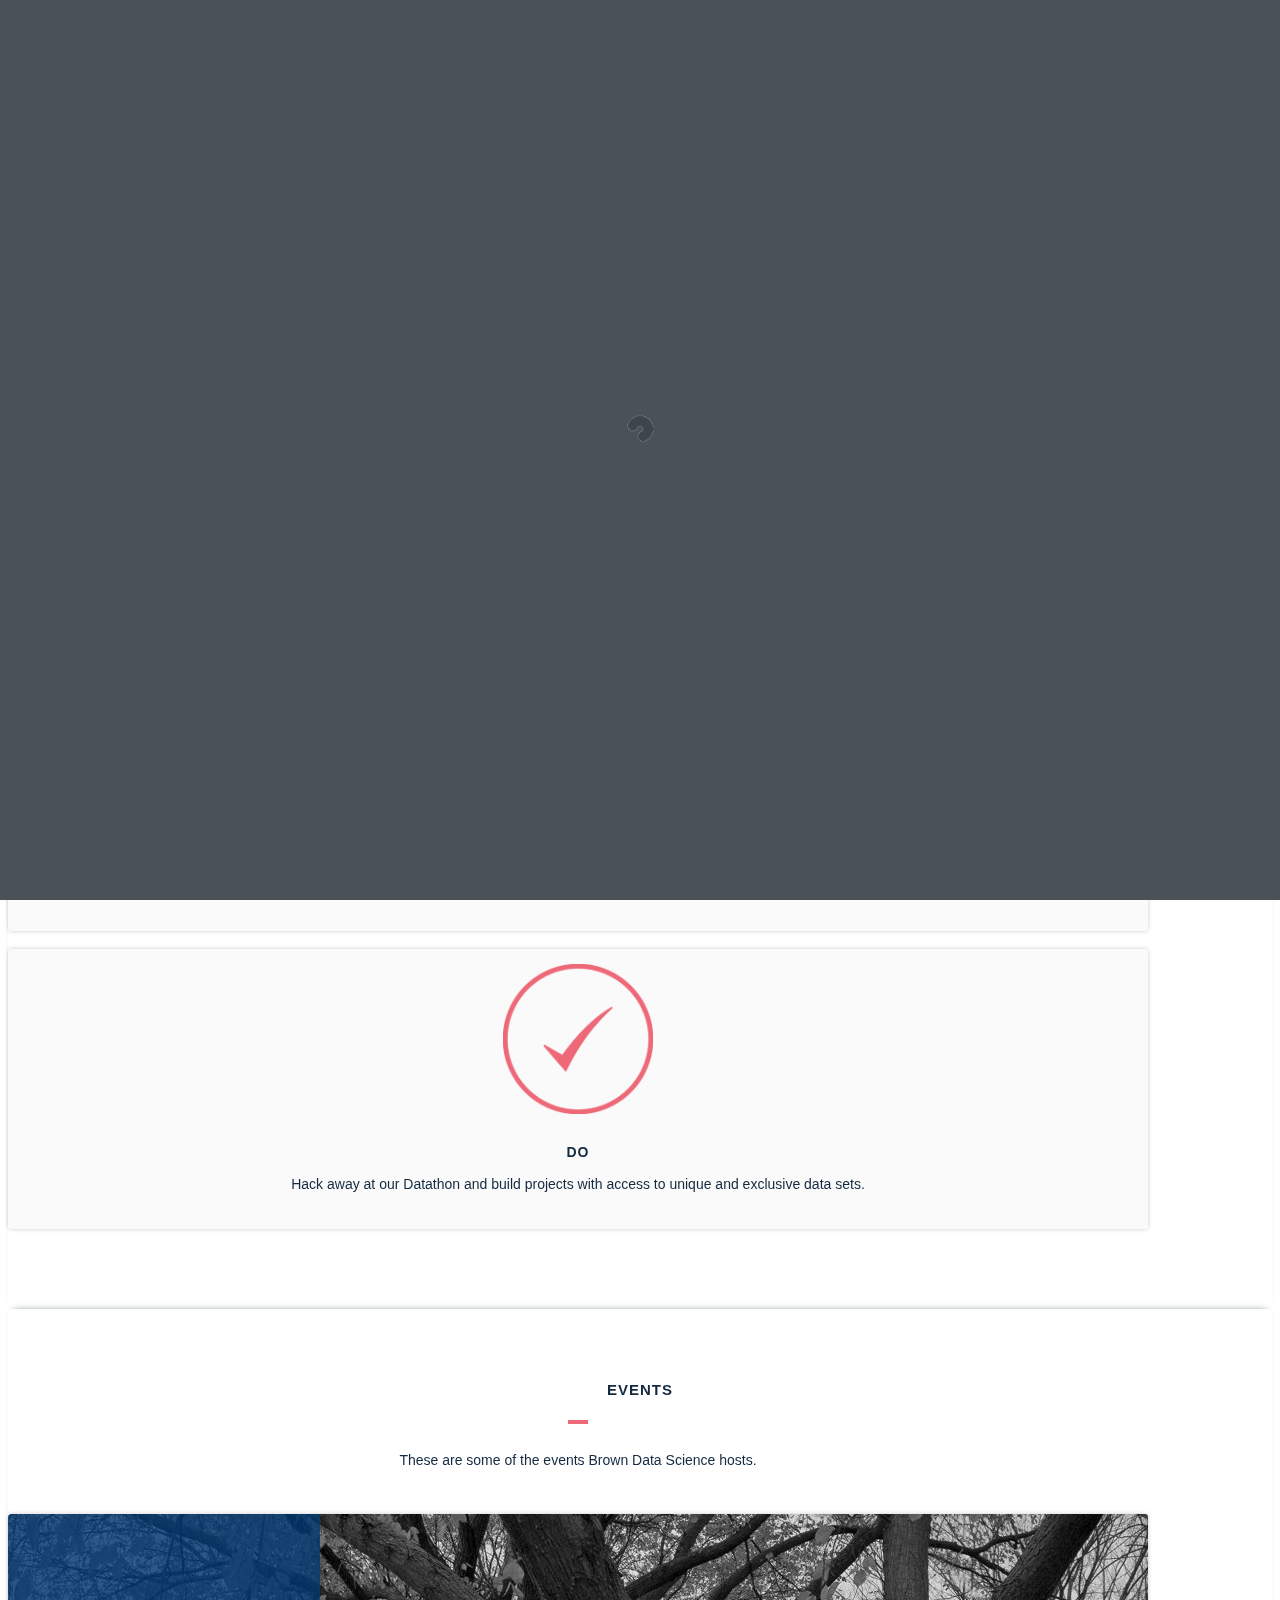
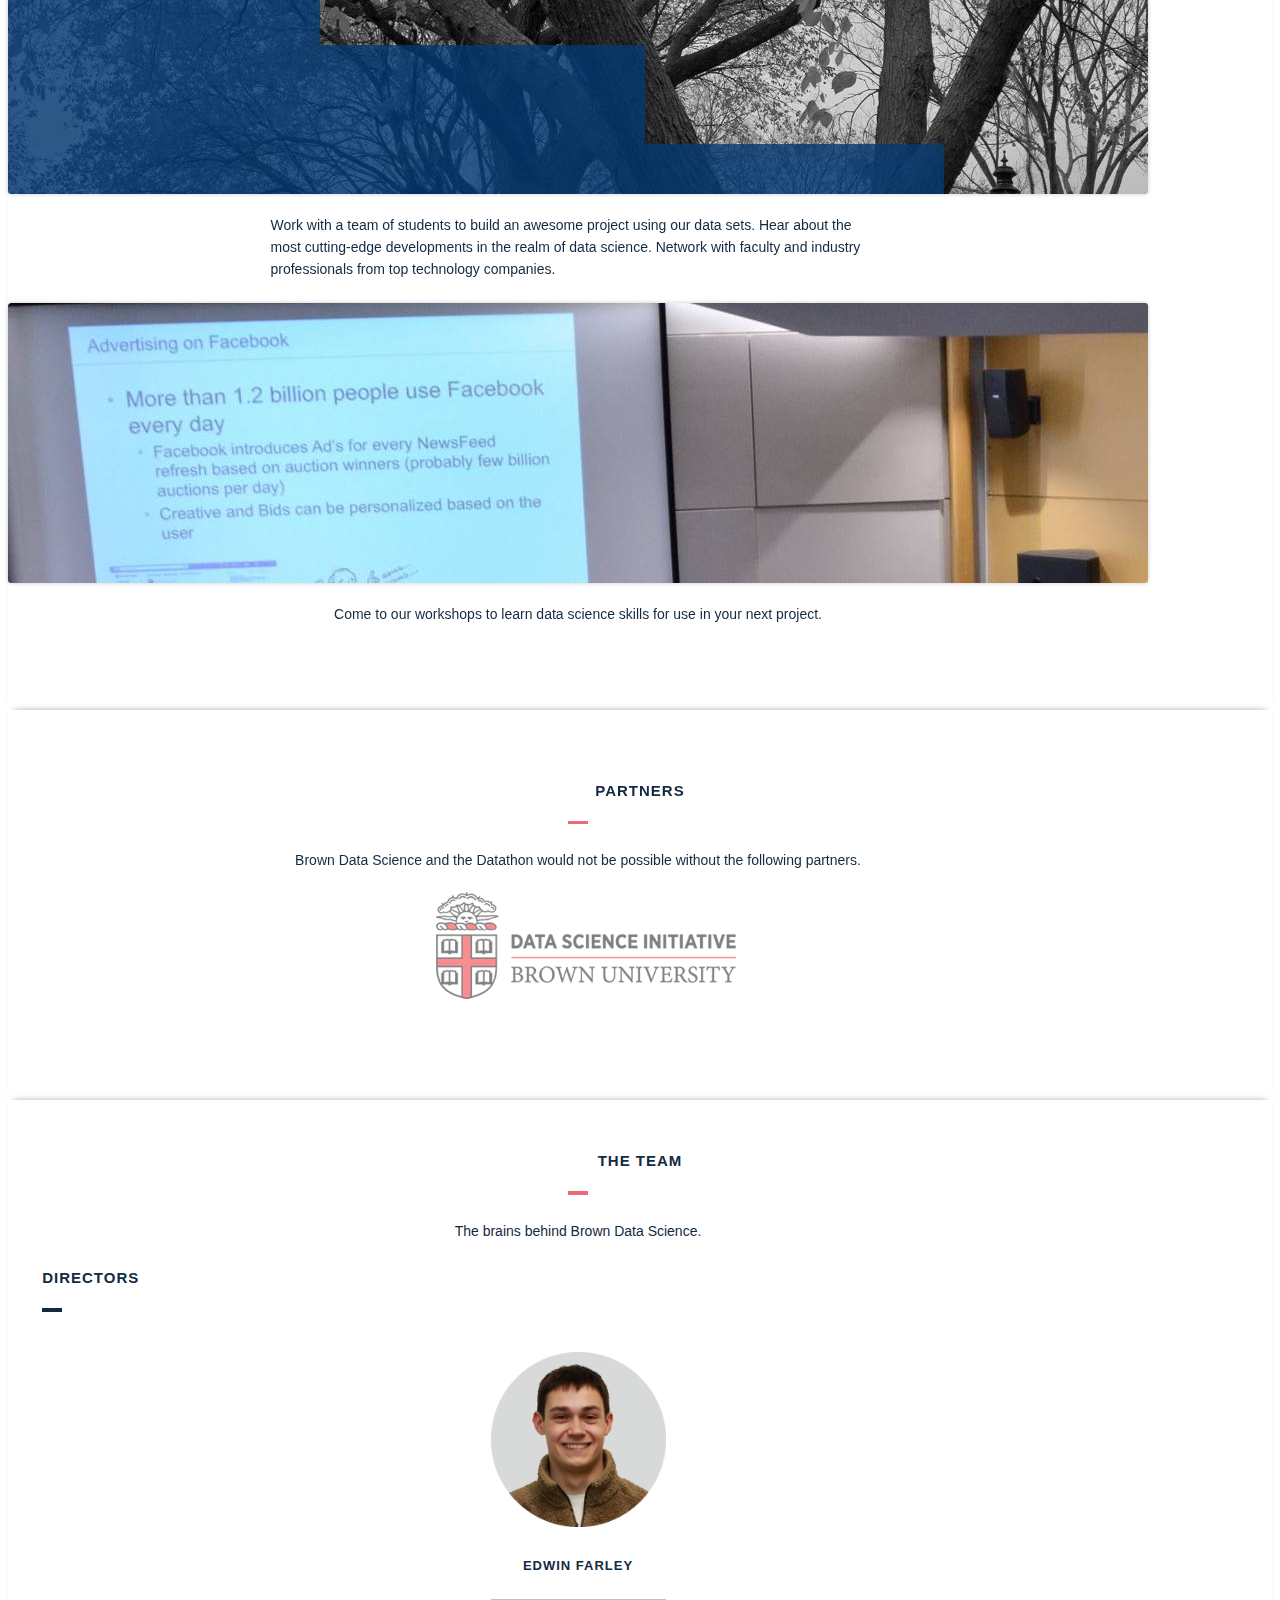
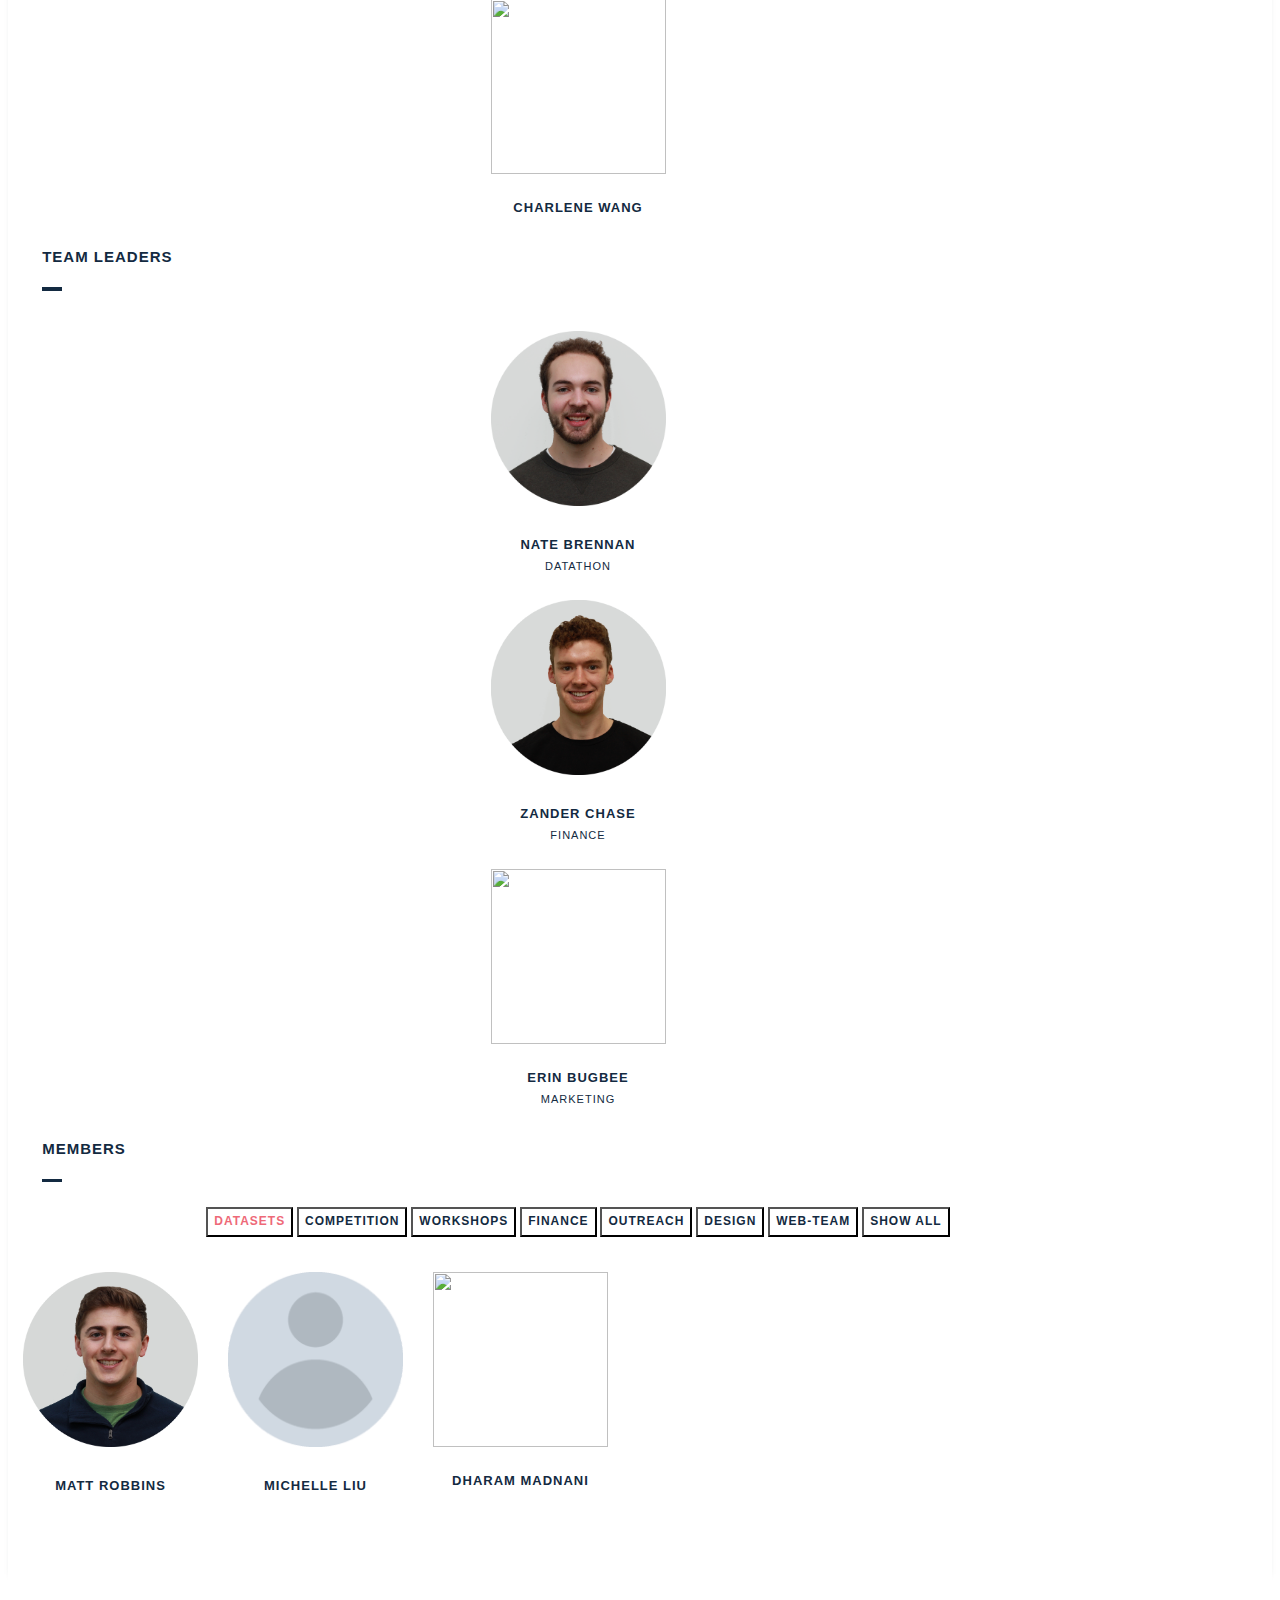
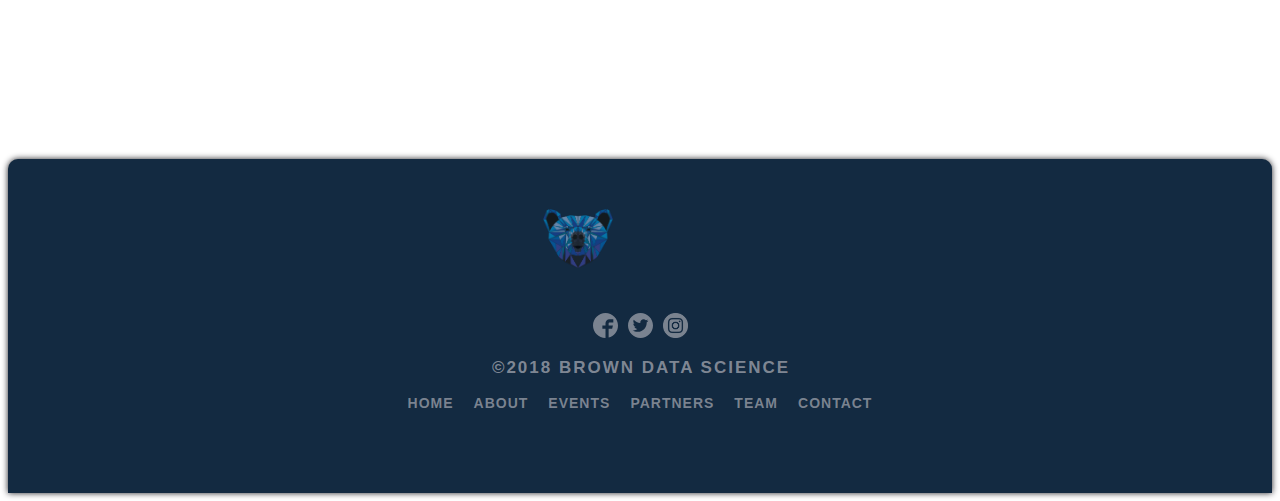
==== bds_site/index.html @ 12d62011 "Reorg pictures for first deployment" ====
<!DOCTYPE html>
<!--  This site was created in Webflow. http://www.webflow.com  -->
<!--  Last Published: Sun Jul 22 2018 03:53:26 GMT+0000 (UTC)  -->
<html data-wf-page="5b53fe6c9b226830692bf8e8" data-wf-site="5b53fe6c9b22685f832bf8e5">
<head>
  <meta charset="utf-8">
  <title>Brown Data Science</title>
  <meta content="width=device-width, initial-scale=1" name="viewport">
  <meta content="Webflow" name="generator">
  <link href="css/normalize.css" rel="stylesheet" type="text/css">
  <link href="css/webflow.css" rel="stylesheet" type="text/css">
  <link href="css/bds.webflow.css" rel="stylesheet" type="text/css">
  <link href="css/main.css" rel="stylesheet" type="text/css">
  <script src="https://ajax.googleapis.com/ajax/libs/webfont/1.4.7/webfont.js" type="text/javascript"></script>
  <script type="text/javascript">WebFont.load({  google: {    families: ["Open Sans:300,300italic,400,400italic,600,600italic,700,700italic,800,800italic","Lato:100,100italic,300,300italic,400,400italic,700,700italic,900,900italic","Indie Flower:regular","Gloria Hallelujah:regular","Satisfy:regular"]  }});</script>
  <!-- [if lt IE 9]><script src="https://cdnjs.cloudflare.com/ajax/libs/html5shiv/3.7.3/html5shiv.min.js" type="text/javascript"></script><![endif] -->
  <script type="text/javascript">!function(o,c){var n=c.documentElement,t=" w-mod-";n.className+=t+"js",("ontouchstart"in o||o.DocumentTouch&&c instanceof DocumentTouch)&&(n.className+=t+"touch")}(window,document);</script>

  <link rel="icon" 
  type="image/png" 
  href="favicon.ico">
    <link href="https://daks2k3a4ib2z.cloudfront.net/img/webclip.png" rel="apple-touch-icon">
</head>
<body>
  <section data-ix="page-loader" class="loading-section">
    <div class="loader-holder"><img src="images/main/bold-gif-preloader.gif" width="160" class="loading-image"></div>
  </section>
  <header class="fixed-header">
    <div data-collapse="medium" data-animation="default" data-duration="400" data-ix="hero-section-slide-up" class="navbar w-nav">
      <div class="wide-container nav-container w-container">
      <!--<a href="index.html" class="brand w-nav-brand"><img src="images/main/logos/logosmall.png"></a>-->
        <div class="menu-button w-nav-button">
          <div class="w-icon-nav-menu"></div>
        </div>
        <nav role="navigation" class="nav-menu w-nav-menu"><a href="#About" class="nav-link w-nav-link">About</a><a href="#Events" class="nav-link w-nav-link">Events</a><a href="#Partners" class="nav-link w-nav-link">Partners</a><a href="#Team" class="nav-link w-nav-link">Team</a><a href="http://bds.cs.brown.edu/datathon/" class="nav-link button-link fixed-button-link w-nav-link">Datathon</a></nav>
      </div>
    </div>
  </header>
  <section id="Home" data-ix="hero-section-slide-up" class="section hero-section">
  	 <div id="particles-js">
         <h1 class="hero-h1"><img class="logo-main" src="images/main/logos/bds-logo.png"></h1>
      </div>

  </section>
  <section id="About" class="section work-section">
      <br> 

        <div class="w-row">
            <h2 class="section-heading center">About</h2>
            <div class="wide-container w-container">
                <div class="center-container">
                    <img class="divider-small" src="images/main/divider-small.png">
                    <br/>
                    <p class="navy-text left"> At Brown Data Science, we aim to connect students, faculty, and industries to create a hub for opportunities related to Data Science and Machine Learning in Brown’s undergraduate community and beyond.</p>
                    <br/>
                </div>
                <br/>
                <h2 class="section-heading sub-heading-navy">Our Goals</h2>
                <br/>
                <h2 class="sub-heading-navy">Create Opportunities.</h3>
                <div class="w-row">
                    <div class="wide-container work-container w-container">
                        <div class="w-col w-col-4">
                            <div class="work-item short right service-item">
                                <div class="center-container">
                                    <img class="card-outline" src="images/main/pencil.png">
                                    <div class="section-heading featured"><span class='select-underline'>Learn</span></div>
                                    <p class="navy-text card"> Come to our workshops and data talks, regardless of experience or background. </p>
                                </div>
                            </div>
                        </div>
                        <div class="w-col w-col-4">
                            <div class="work-item short right service-item">
                                <div class="center-container">
                                    <img class="card-outline" src="images/main/connect.png">
                                    <div class="section-heading featured"><span class='select-underline'>Connect</span></div>
                                    <p class="navy-text card"> Chat with leading industry experts, faculty members, and other passionate students. </p>
                                </div>
                            </div>
                        </div>
                        <div class="w-col w-col-4">
                            <div class="work-item short right service-item">
                                <div class="center-container">
                                    <img class="card-outline" src="images/main/check.png">
                                    <div class="section-heading featured"><span class='select-underline'>Do</span></div>
                                    <p class="navy-text card"> Hack away at our Datathon and build projects with access to unique and exclusive data sets. </p>
                                </div>
                            </div>
                        </div>

                    </div>
                </div>
            </div>
        </div>
    </section>

    <section id="Events" class="section work-section">
        <br>
        <div class="w-row">
            <h2 class="section-heading center">Events</h2>
            <div class="wide-container w-container">
                <div class="center-container">
                    <img class="divider-small" src="images/main/divider-small.png">
                    <br/>
                    <p class="navy-text left"> These are some of the events Brown Data Science hosts.</p>
                    <br/>
                </div>
                <br/>
                <div class="w-row">
                    <div class="wide-container work-container w-container">
                        <div class="w-col w-col-6">
                            <div data-ix="show-work-link-on-hover" class="work-item short right short-right-image-1">
                                <a href="http://bds.cs.brown.edu/datathon/" data-ix="opacity-0-on-load" class="work-link w-inline-block">
                                <div class="plus-box">Datathon</div>
                                </a>
                                <img src="images/main/datathon.jpg" sizes="(max-width: 479px) 90vw, (max-width: 767px) 93vw, (max-width: 991px) 94vw, 96vw" class="featured-image">
                            </div>
                        <br/>
                        <div class="center-container">
                            <p class="navy-text left"> Work with a team of students to build an awesome project using our data sets. Hear about the most cutting-edge developments in the realm of data science. Network with faculty and industry professionals from top technology companies. </p>
                        </div>                            

                        </div>
                        <div class="w-col w-col-6">
                            <div data-ix="show-work-link-on-hover" class="work-item short right short-right-image-1">
                                <a data-ix="opacity-0-on-load" class="work-link w-inline-block">
                                <div class="plus-box">Workshops</div>
                                </a>
                                <img src="images/main/workshops.jpg" sizes="(max-width: 479px) 90vw, (max-width: 767px) 93vw, (max-width: 991px) 94vw, 96vw" class="featured-image">
                            </div>
                        <br/>
                        <div class="center-container">
                            <p class="navy-text left"> Come to our workshops to learn data science skills for use in your next project. </p>
                        </div>
                        </div>

                    </div>
                </div>
            </div>
        </div>
    </section>

    <section id="Partners" class="section work-section">
        <br>
        <div class="w-row">
            <h2 class="section-heading center">Partners</h2>
            <div class="wide-container w-container">
                <div class="center-container">
                    <img class="divider-small" src="images/main/divider-small.png">
                    <br/>
                    <p class="navy-text left"> Brown Data Science and the Datathon would not be possible without the following partners.</p>
                    <br/>
                </div>
                <div class="w-row">
                    <div class="wide-container work-container w-container">
                        <div class="w-col w-col-6">
                            <div class="center-container wrap-collabsible">
                                  <input id="dsi" class="toggle" type="checkbox">
                                  <label for="dsi" class="label-toggle"><img class="sponsor large" src="images/main/dsi.png"></label>
                                    <div class="collapsible-content">
                                        <div class="content-inner">
                                        <p class='navy-text left'> The Data Science Initiative supports broad engagement with the campus community.
                                        Through public lectures, panel discussions, boot camps, and other projects,
                                        we explore the challenges in translating data into knowledge and in understanding its impact.
                                        Brown’s Data Science Initiative offers academic and professional programs for a rigorous,
                                        distinctive, and innovative approach to learning and collaboration for anyone building a career
                                        in data-enabled fields.</p>
                                        <br/>
                                        <a href = "https://www.brown.edu/initiatives/data-science/" class="navy-text learn-button">Learn More!</a>
                                        </div>
                                    </div>
                            </div>
                        </div>
                    </div>
                </div>
            </div>
        </div>
    </section>


    <section id="Team" class="section work-section">
      <div class="meet-section-backdrop">
        <div class="w-container">
            <h2 class="section-heading center">The Team</h2>
            <div class="wide-container w-container">
                <div class="center-container">
                    <img class="divider-small" src="images/main/divider-small.png">
                    <br/>
                    <p class="navy-text"> The brains behind Brown Data Science.</p>
                    <br/>
                    <br/>
                </div>
            <div class="w-row">
                <div class="wide-container w-container">
                    <h2 class="section-heading sub-heading-navy">Directors</h2>
                    <br/>
                    <img class="divider-small indent" src="images/main/divider-small-navy.png">
                    <div class="w-row">
                        <div class="wide-container work-container w-container">
                            <div class="w-col w-col-6">
                                <div class="center-container">
                                    <img class="team-image" src="images/main/team/edwin.png">
                                    <div class="section-heading featured"><span class=''>Edwin Farley</span></div>
                                </div>
                            </div>
                            <div class="w-col w-col-6">
                                <div class="center-container">
                                    <img class="team-image" src="images/main/team/charlene.png">
                                    <div class="section-heading featured"><span class=''>Charlene Wang</span></div>
                                </div>
                            </div>
                        </div>
                    </div>
                </div>
            </div>
            <br/>
            <div class="w-row">
                <div class="wide-container w-container">
                    <h2 class="section-heading sub-heading-navy">Team Leaders</h2>
                    <br/>
                    <img class="divider-small indent" src="images/main/divider-small-navy.png">
                    <div class="w-row">
                        <div class="wide-container work-container w-container">
                            <div class="w-col w-col-4">
                                <div class="center-container">
                                    <img class="team-image" src="images/main/team/nate.png">
                                    <div class="section-heading featured">Nate Brennan<br/><span class='section-heading featured descript'>Datathon</span></div>
                                </div>
                            </div>
                            <div class="w-col w-col-4">
                                <div class="center-container">
                                    <img class="team-image" src="images/main/team/zander.png">
                                    <div class="section-heading featured">Zander Chase<br/><span class='section-heading featured descript'>Finance</span></div>
                                </div>
                            </div>
                            <div class="w-col w-col-4">
                                <div class="center-container">
                                    <img class="team-image" src="images/main/team/erin.png">
                                    <div class="section-heading featured">Erin Bugbee<br/><span class='section-heading featured descript'>Marketing</span></div>
                                </div>
                            </div>
                        </div>
                    </div>
                </div>
            </div>
            <br/>
            <div class="w-row">
                <h2 class="section-heading sub-heading-navy">Members</h2>
                <br/>
                <img class="divider-small indent" src="images/main/divider-small-navy.png">
                <div class="wide-container w-container center-container">
                    <div class="button-group filters-button-group">
                    <button class="button select-underline is-checked" data-filter=".datasets">Datasets</button>
                    <button class="button select-underline" data-filter=".competition">Competition</button>
                    <button class="button select-underline" data-filter=".workshops">Workshops</button>
                    <button class="button select-underline" data-filter=".finance">Finance</button>
                    <button class="button select-underline" data-filter=".outreach">Outreach</button>
                    <button class="button select-underline" data-filter=".design">Design</button>
                    <button class="button select-underline" data-filter=".webteam">Web-team</button>
                    <button class="button select-underline" data-filter="*">show all</button>
                    </div>
                </div>
            </div>
            <br/>


            <div class="grid">
                <div class="wide-container work-container w-container">
                    <div class="w-col w-col-3 team-item datasets">
                        <div class="center-container">
                            <img class="team-image" src="images/main/team/matt.png">
                            <div class="section-heading featured"><span class=''>Matt Robbins</span></div>
                        </div>
                    </div>
                </div>
                <div class="wide-container work-container w-container">
                    <div class="w-col w-col-3 team-item datasets">
                        <div class="center-container">
                            <img class="team-image" src="images/main/team/temp.png">
                            <div class="section-heading featured"><span class=''>Michelle Liu</span></div>
                        </div>
                    </div>
                </div>
                <div class="wide-container work-container w-container">
                    <div class="w-col w-col-3 team-item datasets">
                        <div class="center-container">
                            <img class="team-image" src="images/main/team/dharam.png">
                            <div class="section-heading featured"><span class=''>Dharam Madnani</span></div>
                        </div>
                    </div>
                </div>
                <div class="wide-container work-container w-container">
                    <div class="w-col w-col-3 team-item competition">
                        <div class="center-container">
                            <img class="team-image" src="images/main/team/andy.png">
                            <div class="section-heading featured"><span class=''>Andy Zhu</span></div>
                        </div>
                    </div>
                </div>
                <div class="wide-container work-container w-container">
                    <div class="w-col w-col-3 team-item competition">
                        <div class="center-container">
                            <img class="team-image" src="images/main/team/temp.png">
                            <div class="section-heading featured"><span class=''>Rajyashri Battula</span></div>
                        </div>
                    </div>
                </div>
                <div class="wide-container work-container w-container">
                    <div class="w-col w-col-3 team-item competition">
                        <div class="center-container">
                            <img class="team-image" src="images/main/team/ishaani.png">
                            <div class="section-heading featured"><span class=''>Ishaani Khatri</span></div>
                        </div>
                    </div>
                </div>
                <div class="wide-container work-container w-container">
                    <div class="w-col w-col-3 team-item workshops">
                        <div class="center-container">
                            <img class="team-image" src="images/main/team/sonny.png">
                            <div class="section-heading featured"><span class=''>Sonny Mo</span></div>
                        </div>
                    </div>
                </div>
                <div class="wide-container work-container w-container">
                    <div class="w-col w-col-3 team-item workshops">
                        <div class="center-container">
                            <img class="team-image" src="images/main/team/zsofia.png">
                            <div class="section-heading featured"><span class=''>Zsofia Biegl</span></div>
                        </div>
                    </div>
                </div>
                <div class="wide-container work-container w-container">
                    <div class="w-col w-col-3 team-item finance">
                        <div class="center-container">
                            <img class="team-image" src="images/main/team/temp.png">
                            <div class="section-heading featured"><span class=''>Liam Bai</span></div>
                        </div>
                    </div>
                </div>
                <div class="wide-container work-container w-container">
                    <div class="w-col w-col-3 team-item finance">
                        <div class="center-container">
                            <img class="team-image" src="images/main/team/temp.png">
                            <div class="section-heading featured"><span class=''>Maximo Moyer</span></div>
                        </div>
                    </div>
                </div>
                <div class="wide-container work-container w-container">
                    <div class="w-col w-col-3 team-item finance">
                        <div class="center-container">
                            <img class="team-image" src="images/main/team/temp.png">
                            <div class="section-heading featured"><span class=''>Athiwat Thoopthong</span></div>
                        </div>
                    </div>
                </div>
                <div class="wide-container work-container w-container">
                    <div class="w-col w-col-3 team-item finance">
                        <div class="center-container">
                            <img class="team-image" src="images/main/team/casey.png">
                            <div class="section-heading featured"><span class=''>Casey Kim</span></div>
                        </div>
                    </div>
                </div>
                <div class="wide-container work-container w-container">
                    <div class="w-col w-col-3 team-item outreach">
                        <div class="center-container">
                            <img class="team-image" src="images/main/team/mary.png">
                            <div class="section-heading featured"><span class=''>Mary Dong</span></div>
                        </div>
                    </div>
                </div>
                <div class="wide-container work-container w-container">
                    <div class="w-col w-col-3 team-item outreach">
                        <div class="center-container">
                            <img class="team-image" src="images/main/team/beenish.png">
                            <div class="section-heading featured"><span class=''>Beenish Valliani</span></div>
                        </div>
                    </div>
                </div>
                <div class="wide-container work-container w-container">
                    <div class="w-col w-col-3 team-item design">
                        <div class="center-container">
                            <img class="team-image" src="images/main/team/dan1.png">
                            <div class="section-heading featured"><span class=''>Dan Masotti</span></div>
                        </div>
                    </div>
                </div>
                <div class="wide-container work-container w-container">
                    <div class="w-col w-col-3 team-item design">
                        <div class="center-container">
                            <img class="team-image" src="images/main/team/temp.png">
                            <div class="section-heading featured"><span class=''>Chloe Chung</span></div>
                        </div>
                    </div>
                </div>
                <div class="wide-container work-container w-container">
                    <div class="w-col w-col-3 team-item webteam">
                        <div class="center-container">
                            <img class="team-image" src="images/main/team/temp.png">
                            <div class="section-heading featured"><span class=''>Daniel Adkins</span></div>
                        </div>
                    </div>
                </div>
                <div class="wide-container work-container w-container">
                    <div class="w-col w-col-3 team-item webteam">
                        <div class="center-container">
                            <img class="team-image" src="images/main/team/arvind.png">
                            <div class="section-heading featured"><span class=''>Arvind Yalavarti</span></div>
                        </div>
                    </div>
                </div>
                <div class="wide-container work-container w-container">
                    <div class="w-col w-col-3 team-item webteam">
                        <div class="center-container">
                            <img class="team-image" src="images/main/team/brandon.png">
                            <div class="section-heading featured"><span class=''>Brandon Yu</span></div>
                        </div>
                    </div>
                </div>
             </div>
    </section>
    <div class="section contact-and-footer">
        <section class="section footer-section">
            <div class="wide-container w-container">
                <img src="images/main/logos/logosmall.png" width="70" class = "footer-logo">
            </div>
            <a href="https://www.facebook.com/browndatascience/" class="w-inline-block"><img src="images/main/facebook3.svg" width="25" class="social-icon"></a><a href="#" class="w-inline-block"><img src="images/main/twitter3.svg" width="25" class="social-icon"></a><a href="#" class="w-inline-block"><img src="images/main/instagram.png" width="25" class="social-icon"></a>
            <div class="copyright">©2018 Brown Data Science</div>
            <a href="#Home" class="footer-link w--current">Home</a><a href="#About" class="footer-link">About</a><a href="#Events" class="footer-link">Events</a><a href="#Partners" class="footer-link">Partners</a><a href="#Team" class="footer-link">Team</a><a href="#Contact" class="footer-link">Contact</a>
        </section>
    </div>
  </div>
  <script src="https://code.jquery.com/jquery-3.3.1.min.js" type="text/javascript" integrity="sha256-FgpCb/KJQlLNfOu91ta32o/NMZxltwRo8QtmkMRdAu8=" crossorigin="anonymous"></script>
  <script src="js/webflow.js" type="text/javascript"></script>
  <script src="js/particles.js"></script>
  <script src="js/isotope.js"></script>
  <script src="js/app.js"></script>

  <!-- [if lte IE 9]><script src="https://cdnjs.cloudflare.com/ajax/libs/placeholders/3.0.2/placeholders.min.js"></script><![endif] -->
</body>
</html>
---- bds_site/css/bds.webflow.css ----
body {
  height: 100%;
  font-family: 'Open Sans', sans-serif;
  color: #fff;
  font-size: 14px;
  line-height: 20px;
}

h1 {
  margin-top: 20px;
  margin-bottom: 10px;
  font-size: 38px;
  line-height: 44px;
  font-weight: 700;
}

h2 {
  margin-top: 10px;
  margin-bottom: 25px;
}

h3 {
  margin-top: 20px;
  margin-bottom: 10px;
  font-size: 24px;
  line-height: 30px;
  font-weight: 700;
}

h4 {
  margin-top: 10px;
  margin-bottom: 10px;
  font-size: 18px;
  line-height: 24px;
  font-weight: 700;
}

h5 {
  margin-top: 10px;
  margin-bottom: 10px;
  font-size: 14px;
  line-height: 20px;
  font-weight: 700;
}

h6 {
  margin-top: 10px;
  margin-bottom: 10px;
  font-size: 12px;
  line-height: 18px;
  font-weight: 700;
}

p {
  display: block;
  max-width: 615px;
  margin: 0px auto 5px;
  color: #9ba9b3;
  font-size: 14px;
  line-height: 22px;
}

.button {
  padding: 2px px 10px;
  background: transparent;
  outline: none;
  display: inline-block;
  color: #132a41;
  font-size: 12px;
  line-height: 22px;
  font-weight: 700;
  text-align: center;
  letter-spacing: 1px;
  text-decoration: none;
  text-transform: uppercase;
}

.button:hover {
  color: #1d3a57;
}

.button:active,
.button.is-checked {
  color: #ee6978;
}


.full {
  position: relative;
  overflow: hidden;
  height: 100%;
}

.navbar {
  position: relative;
  left: 0px;
  top: 0px;
  right: 0px;
  margin-right: 18px;
  margin-left: 18px;
  padding-top: 30px;
  padding-bottom: 26px;
  background-color: transparent;
}

.brand {
  position: absolute;
  left: 0px;
  top: 0px;
  right: 0px;
  z-index: 1;
  display: block;
  width: 26px;
  margin-top: 4px;
  margin-right: auto;
  margin-left: auto;
  float: none;
}

.nav-menu {
  display: block;
  float: none;
}

.nav-link {
  padding: 9px 15px;
  -webkit-transition: color 400ms ease;
  transition: color 400ms ease;
  color: white;
  font-size: 12px;
  font-weight: 600;
  letter-spacing: 2px;
  text-transform: uppercase;
}

.nav-link:hover {
  color: #ee6978;
}

.nav-link:active {
  color: #ee6978;
}

.nav-link.w--current {
  color: #e45a6a;
}

.nav-link.button-link {
  margin-top: 19px;
  margin-left: 20px;
  padding: 2px 8px 1px;
  border: 1px solid lightgray;
  border-radius: 4px;
  background-color: transparent;
  color: white;
  font-size: 11px;
  font-weight: 400;
  letter-spacing: 3px;
}

.nav-link.button-link.fixed-button-link {
  margin-top: 6px;
  margin-right: 15px;
  margin-left: 0px;
  float: right;
  border: 1px solid lightgray;
  background-color: transparent;
  -webkit-transition: color 400ms ease, border-color 400ms ease;
  transition: color 400ms ease, border-color 400ms ease;
  color: white;
  font-weight: 600;
}

.nav-link.button-link.fixed-button-link:hover {
  border-color: #f27b89;
  color: #ee6978;
}

.nav-link.button-link.fixed-button-link.w--current {
  border-color: rgba(159, 139, 224, .2);
  background-color: rgba(168, 148, 235, .29);
  color: #fff;
}

.phone-header {
  margin-top: 21px;
  float: right;
  color: rgba(50, 56, 54, .29);
  font-weight: 600;
  text-transform: none;
}

.wide-container {
  position: relative;
  max-width: 1140px;
}

.wide-container.full-height-container {
  position: relative;
  height: 100%;
}

.section {
  position: relative;
  top: 100%;
  padding-top: 50px;
  padding-bottom: 80px;
}

.section.hero-section {
  position: absolute;
  left: 0px;
  top: 0px;
  right: 0px;
  bottom: 0px;
  height: 102%;
  margin-top: 79px;
  padding-top: 0px;
  padding-bottom: 0px;

  background-color: #132a41;
  background-position: 50% 100%;
  background-size: cover;
  background-repeat: no-repeat;
  background-attachment: fixed;
  box-shadow: 0 -1px 7px -1px rgba(70, 79, 76, .14);
}

.logo-medium {
  width: 50%;
  padding-right: 40px;
}

.logo-small {
  width: 5%;
  padding-bottom: 10px;
}

.section.hero-section.work-item-1 {
  background-image: url('../images/full-scene.jpg');
  background-position: 50% 50%;
  background-attachment: scroll;
}

.section.about-section {
  z-index: 1;
  padding-bottom: 0px;
  background-color: white;
  text-align: center;
}

.section.work-section {
  z-index: 1;
  background-color: white;
  box-shadow: 0 -4px 7px -6px rgba(19, 66, 47, .72);
}

.section.contact-section {
  position: relative;
  z-index: 1;
  display: block;
  overflow: hidden;
  max-width: 550px;
  margin-right: auto;
  margin-bottom: 10px;
  margin-left: 0px;
  padding-right: 15px;
  padding-bottom: 95px;
  padding-left: 15px;
  border-radius: 10px;
  background-color: rgba(41, 41, 48, .93);
  background-image: none;
  box-shadow: 0 0 6px 0 rgba(25, 25, 33, .87);
}

.section.footer-section {
  position: relative;
  z-index: 1;
  display: block;
  margin-top: 175px;
  margin-right: auto;
  margin-left: auto;
  border-top-left-radius: 10px;
  border-top-right-radius: 10px;
  background-color: #132a41;
  box-shadow: 0 0 6px 0 rgba(27, 26, 31, .97);
  text-align: center;
}

.section.testimonials-section {
  display: block;
  max-width: 550px;
  margin-right: 0px;
  margin-bottom: 10px;
  margin-left: auto;
  padding-top: 95px;
  border-radius: 10px;
  background-color: rgba(64, 64, 71, .92);
  box-shadow: 0 0 6px 0 rgba(32, 31, 38, .48);
}

.hero-h1 {
  position: absolute;
  left: 0px;
  top: 24%;
  right: 0px;
  display: block;
  max-width: 1120px;
  margin: 0px auto;
  color: #fff;
  font-size: 62px;
  line-height: 62px;
  text-align: center;
  text-transform: uppercase;
  
}

.sub-h1 {
  display: inline-block;
  color: hsla(0, 0%, 100%, .2);
  font-size: 35px;
  line-height: 45px;
  font-weight: 200;
}

.white-text {
  display: inline-block;
  color: #fff;
}

.white-text.highlight {
  background-color: rgba(82, 82, 82, .7);
}

.green-text {
  display: inline-block;
  color: #9a84e0;
}

.green-text.highlight {
  background-color: rgba(82, 82, 82, .81);
}

.elk {
  display: block;
  margin-right: auto;
  margin-bottom: 2px;
  margin-left: auto;
  opacity: 0.98;
}

.dial {
  display: none;
  width: 210px;
  height: 210px;
  margin-top: 60px;
  margin-right: auto;
  margin-left: auto;
  border-radius: 50%;
  background-color: #f2f2f2;
}

.dial.color-dial {
  position: relative;
  top: 50%;
  width: 88%;
  height: 88%;
  background-image: -webkit-linear-gradient(180deg, #9a84e0, #27a395 40%, #9a84e0 47%, #9a84e0 48%, #fff 0, transparent 0), -webkit-linear-gradient(90deg, #fff 50%, #9a84e0 0);
  background-image: linear-gradient(270deg, #9a84e0, #27a395 40%, #9a84e0 47%, #9a84e0 48%, #fff 0, transparent 0), linear-gradient(0deg, #fff 50%, #9a84e0 0);
  -webkit-transform: translate(0px, -50%);
  -ms-transform: translate(0px, -50%);
  transform: translate(0px, -50%);
}

.dial.cover {
  position: relative;
  top: 50%;
  width: 85%;
  height: 85%;
  padding-top: 69px;
  background-color: #fff;
  -webkit-transform: translate(0px, -50%);
  -ms-transform: translate(0px, -50%);
  transform: translate(0px, -50%);
  color: #9a84e0;
  font-size: 40px;
  text-transform: uppercase;
}

.dial.inner-dial {
  position: relative;
  top: 50%;
  width: 95%;
  height: 95%;
  -webkit-transform: translate(0px, -50%);
  -ms-transform: translate(0px, -50%);
  transform: translate(0px, -50%);
}

.meet-section-backdrop {
  background-color: white;
  background-size: cover, contain;
  background-repeat: repeat, no-repeat;
  background-attachment: scroll, scroll;
}

.circle {
  margin-bottom: 40px;
}

.section-heading {
  margin-top: 0px;
  margin-bottom: 20px;
  color: #132a41;
  font-size: 15px;
  line-height: 21px;
  font-weight: 700;
  letter-spacing: 1px;
  text-transform: uppercase;
}

.section-heading.center {
  text-align: center;
}

.section-heading.featured {
  margin-top: 8px;
  margin-bottom: 8px;
  color: #132a41;
  font-size: 13px;
  font-weight: 600;
  text-align: center;
}

.section-heading.featured.descript {
  font-size: 11px;
  font-weight: 300;
}

.section-heading.contact-heading {
  margin-bottom: 10px;
  color: hsla(212, 8%, 43%, .87);
  font-size: 20px;
  letter-spacing: 2px;
}

.section-heading.about-heading {
  margin-bottom: 10px;
}

.medium-hero-h1 {
  position: relative;
  left: 5px;
  display: inline-block;
  border-bottom: 7px solid rgba(21, 31, 30, .78);
  color: #fff;
  font-size: 82px;
  line-height: 115px;
}

.profile-holder {
  display: block;
  width: 75%;
  margin-right: auto;
  margin-left: auto;
  padding: 40px 19px;
  border: 1px solid hsla(0, 0%, 76%, .34);
  border-radius: 3px;
  background-color: #fff;
  box-shadow: 0 0 6px 0 hsla(0, 0%, 84%, .5);
  color: #686f73;
  font-size: 12px;
}

.profile-holder._1 {
  position: relative;
  z-index: 3;
}

.profile-holder._2 {
  position: relative;
  z-index: 2;
}

.profile-holder._3 {
  position: relative;
  z-index: 1;
  margin-bottom: 175px;
}

.avatar {
  border-radius: 50%;
}

.avatar.testimonials {
  display: block;
  margin-right: auto;
  margin-bottom: 10px;
  margin-left: auto;
}

.avatar-heading {
  margin-top: 10px;
  margin-bottom: 5px;
  color: #394752;
  font-size: 13px;
  font-weight: 700;
  letter-spacing: 1px;
  text-transform: uppercase;
}

.work-item {
  position: relative;
  overflow: hidden;
  height: 375px;
  margin-top: 18px;
  border-radius: 3px;
  background-color: #fafafa;
  box-shadow: 0 0 5px -1px rgba(71, 71, 71, .43);
}

.work-item.tall {
  height: 600px;
  margin-top: 19px;
}

.work-item.tall.tall-image-1 {
  background-image: url('../images/cards-angle.jpg');
  background-size: cover;
}

.work-item.tall.tall-image-2 {
  background-image: url('../images/stationary.png');
  background-size: auto;
}

.work-item.tall.tal-image-3 {
  background-image: url('../images/green-app.png');
  background-position: 50% 50%;
  background-size: 380px;
  background-repeat: no-repeat;
}

.work-item.tall.tall-image-3 {
  background-color: #ebedf9;
  background-image: url('../images/books-mockup.jpg');
  background-position: 50% 0px;
  background-size: contain;
  background-repeat: repeat;
}

.work-item.tall.work-item-1-image-2 {
  background-image: url('../images/books-mockup.jpg');
  background-position: 50% 50%;
  background-size: auto;
}

.work-item.tall.work-item-1-image-1 {
  background-color: #e9ebf7;
  background-image: url('../images/brushes-mockup.jpg');
  background-position: 50% 50%;
  background-size: contain;
  background-repeat: no-repeat;
}

.work-item.short {
  width: 94%;
  height: 280px;
  margin-top: 18px;
  margin-bottom: 0px;
}

.work-item.short.right {
  display: block;
  width: 100%;
  margin-right: 0px;
  margin-left: auto;
}

.work-item.short.right.short-right-image-1 {
  background-image: url('../images/mag.jpg');
  background-size: cover;
}

.work-item.short.short-image-1 {
  background-image: -webkit-linear-gradient(270deg, hsla(0, 0%, 98%, .92), hsla(0, 0%, 98%, .91)), url('../images/outback-logo.png');
  background-image: linear-gradient(180deg, hsla(0, 0%, 98%, .92), hsla(0, 0%, 98%, .91)), url('../images/outback-logo.png');
  background-position: 0% 0%, 50% 50%;
  background-size: auto, 62px;
  background-repeat: repeat, no-repeat;
}

.work-item.short.short-image-2 {
  background-image: url('../images/sketchboard-scene.jpg');
  background-position: 50% 0px;
  background-size: cover;
  background-repeat: no-repeat;
}

.work-item.wide {
  height: 275px;
  margin-top: 18px;
}

.work-item.wide.wide-image-1 {
  background-image: url('../images/congrats.png');
  background-position: 50% 50%;
  background-size: 425px;
  background-repeat: no-repeat;
}

.work-item.full-tall {
  height: 600px;
}

.work-item.full-tall.work-item-1-image-4 {
  background-color: #e9e9f3;
  background-image: url('../images/pens-mockup.jpg');
  background-position: 50% 50%;
  background-size: 731px;
  background-repeat: no-repeat;
}

.work-item.full-tall.work-item-1-image-3 {
  background-image: url('../images/flasks-mockup.jpg');
  background-position: 51% 50%;
}

.featured-image {
  border-radius: 3px;
  box-shadow: 0 -1px 4px -1px rgba(71, 71, 71, .23);
}

.work-link {
  position: absolute;
  left: 0px;
  top: 50%;
  right: 0px;
  z-index: 1;
  display: block;
  width: 200px;
  height: 100px;
  margin-right: auto;
  margin-left: auto;
  background-color: hsla(195, 7%, 47%, .4);
  box-shadow: 0 0 500px 500px hsla(0, 0%, 98%, .86);
  -webkit-transform: translate(0px, -50%);
  -ms-transform: translate(0px, -50%);
  transform: translate(0px, -50%);
  -webkit-transition: background-color 300ms ease;
  transition: background-color 300ms ease;
  color: #fff;
  font-size: 12px;
  font-weight: 200;
  text-align: center;
  letter-spacing: 1px;
  text-decoration: none;
}

.work-link:hover {
  background-color: #626c6e8f;
}

.work-link.featured-link {
  background-color: rgba(75, 105, 95, .52);
  box-shadow: none;
}

.work-link.featured-link:hover {
  background-color: rgba(55, 87, 74, .78);
}

.plus-box {
  background-color: hsla(0, 0%, 98%, .86);
  display: block;
  width: 180px;
  height: 80px;
  margin: 10px auto;
  padding-top: 25px;
  border: 1px solid hsla(0, 0%, 100%, .49);
  font-family: Lato, sans-serif;
  color: #132a41;
  font-size: 30px;
  font-style: normal;
  font-weight: 200;
}

.text-field {
  display: block;
  max-width: 500px;
  min-height: 55px;
  margin-right: auto;
  margin-bottom: 10px;
  margin-left: auto;
  padding-left: 80px;
  border: 1px solid rgba(170, 201, 227, .09);
  border-radius: 3px;
  background-color: rgba(40, 43, 45, .4);
  box-shadow: inset 0 0 4px 0 rgba(21, 24, 26, .81);
  -webkit-transition: border 300ms ease;
  transition: border 300ms ease;
  color: #6a7d7b;
}

.text-field:hover {
  border-color: rgba(184, 217, 245, .2);
}

.text-field:focus {
  border-color: rgba(170, 201, 227, .49);
}

.text-field.text-area {
  height: 110px;
  padding-top: 18px;
}

.submit-button {
  width: 100%;
  max-width: 500px;
  min-height: 55px;
  border: 1px solid #4b4b63;
  border-radius: 3px;
  background-color: #414152;
  box-shadow: 0 0 10px -4px rgba(2, 41, 25, .53);
  -webkit-transition: background-color 300ms ease, border-color 300ms ease;
  transition: background-color 300ms ease, border-color 300ms ease;
  color: #fff;
  font-size: 16px;
  font-weight: 700;
  letter-spacing: 1px;
  text-transform: uppercase;
}

.submit-button:hover {
  border-color: #86dbb9;
  background-color: #74cfbe;
}

.label {
  position: absolute;
  top: 51%;
  margin-left: 20px;
  -webkit-transform: translate(0px, -50%);
  -ms-transform: translate(0px, -50%);
  transform: translate(0px, -50%);
  color: #4b5257;
  font-weight: 600;
}

.message-label {
  position: absolute;
  top: 49%;
  margin-left: 20px;
  -webkit-transform: translate(0px, -50%);
  -ms-transform: translate(0px, -50%);
  transform: translate(0px, -50%);
  color: #4b5257;
  font-weight: 600;
}

.form-link {
  position: relative;
  display: block;
}

.success {
  border: 1px solid rgba(186, 227, 255, .2);
  border-radius: 3px;
  background-color: rgba(25, 27, 28, .52);
  box-shadow: inset 0 0 5px 0 #101112;
  color: #575d61;
  text-align: center;
  letter-spacing: 1px;
  text-transform: uppercase;
}

.error {
  border: 1px solid hsla(0, 34%, 62%, .2);
  border-radius: 3px;
  background-color: rgba(66, 34, 34, .47);
  box-shadow: inset 0 0 5px 0 rgba(48, 17, 17, .53);
  color: #bf8e8e;
  text-align: center;
}

.footer-logo {
  display: block;
  margin-right: auto;
  margin-bottom: 45px;
  margin-left: auto;
  opacity: 0.71;
}

.footer-link {
  margin-right: 10px;
  margin-left: 10px;
  -webkit-transition: color 300ms ease;
  transition: color 300ms ease;
  color: hsla(219, 8%, 59%, .85);
  font-weight: 700;
  letter-spacing: 1px;
  text-decoration: none;
  text-transform: uppercase;
}

.footer-link:hover {
  color: #8d939e;
}

.copyright {
  position: relative;
  left: 1px;
  margin-bottom: 15px;
  color: hsla(219, 8%, 59%, .9);
  font-size: 17px;
  font-weight: 600;
  letter-spacing: 2px;
  text-transform: uppercase;
}

.social-icon {
  margin-right: 5px;
  margin-bottom: 15px;
  margin-left: 5px;
  opacity: 0.85;
  -webkit-transition: opacity 300ms ease;
  transition: opacity 300ms ease;
}

.social-icon:hover {
  opacity: 1;
}

.loading-section {
  position: fixed;
  left: 0px;
  top: 0px;
  right: 0px;
  bottom: 0px;
  z-index: 5000;
  display: none;
  height: 100%;
  background-color: #4b5257;
}

.loader-holder {
  position: absolute;
  left: 0px;
  top: 41%;
  right: 0px;
  display: block;
  width: 500px;
  margin-right: auto;
  margin-left: auto;
  text-align: center;
}

.fixed-header {
  position: fixed;
  left: 0px;
  top: 0px;
  right: 0px;
  z-index: 1001;
  overflow: hidden;
  height: 90px;
  box-shadow: none;
  background-color: #132a41;
}

.short-wide-image {
  position: absolute;
  right: 0px;
  bottom: 0px;
}

.testimonials-slider {
  overflow: hidden;
  height: 185px;
  margin-top: 108px;
  margin-bottom: 78px;
  background-color: transparent;
  color: #fff;
  font-size: 20px;
  line-height: 21px;
  font-weight: 300;
  letter-spacing: 1px;
  text-transform: uppercase;
}


.slide {
  padding-right: 10px;
  padding-left: 10px;
  text-align: center;
}

.testimonial-highlight {
  display: inline-block;
  padding-right: 2px;
  border-bottom-style: solid;
  border-bottom-width: 2px;
  color: #8d9da8;
  line-height: 35px;
}

.testimonial-quote {
  display: inline-block;
  padding-right: 2px;
  color: white;
  line-height: 35px;
  font-size: 12px;
}

.contact-and-footer {
  position: relative;
  padding-top: 0px;
  padding-bottom: 0px;
}

.site-wrapper {
  position: relative;
  top: 100%;
  margin-right: 18px;
  margin-left: 18px;
  border-top-left-radius: 10px;
  border-top-right-radius: 10px;
  box-shadow: 0 0 7px -1px rgba(57, 82, 66, .43);
}

.number-highlight {
  display: inline-block;
  padding-bottom: 5px;
  padding-left: 15px;
  background-color: hsla(0, 0%, 100%, .59);
  color: rgba(56, 61, 60, .77);
}

.work-p {
  margin-bottom: 160px;
}

.meet-heading {
  margin-bottom: 20px;
  text-align: center;
}


.section-heading.center {
  text-align: center;
}


.loading-image {
  opacity: 0.67;
}

html.w-mod-js *[data-ix="page-loader"] {
  display: block;
}

html.w-mod-js *[data-ix="opacity-0-on-load"] {
  opacity: 0;
}

html.w-mod-js *[data-ix="hero-section-slide-up"] {
  opacity: 0;
  -webkit-transform: translate(0px, 45px);
  -ms-transform: translate(0px, 45px);
  transform: translate(0px, 45px);
}

html.w-mod-js *[data-ix="on-load-delay-fade-in"] {
  opacity: 0;
}

html.w-mod-js *[data-ix="hero-section"] {
  opacity: 0;
}

html.w-mod-js *[data-ix="green-heading-text"] {
  opacity: 0;
  -webkit-transform: translate(0px, -45px);
  -ms-transform: translate(0px, -45px);
  transform: translate(0px, -45px);
}

html.w-mod-js *[data-ix="white-heading-text"] {
  opacity: 0;
  -webkit-transform: translate(0px, 45px);
  -ms-transform: translate(0px, 45px);
  transform: translate(0px, 45px);
}

html.w-mod-js *[data-ix="profile-row"] {
  -webkit-transform: translate(0px, 50px);
  -ms-transform: translate(0px, 50px);
  transform: translate(0px, 50px);
}

html.w-mod-js *[data-ix="profile-holder-left"] {
  -webkit-transform: translate(250px, 0px) rotate(-5deg);
  -ms-transform: translate(250px, 0px) rotate(-5deg);
  transform: translate(250px, 0px) rotate(-5deg);
}

html.w-mod-js *[data-ix="profile-holder-right"] {
  -webkit-transform: translate(-250px, 0px) rotate(5deg);
  -ms-transform: translate(-250px, 0px) rotate(5deg);
  transform: translate(-250px, 0px) rotate(5deg);
}

html.w-mod-js *[data-ix="short-wide-image-scroll"] {
  -webkit-transform: translate(100px, 0px);
  -ms-transform: translate(100px, 0px);
  transform: translate(100px, 0px);
}

@media (max-width: 991px) {
  .nav-menu {
    z-index: 10000;
    margin-top: -8px;
    padding-bottom: 20px;
    background-color: rgba(54, 65, 77, 0.9);
  }
  .nav-link {
    display: block;
    padding-top: 19px;
    padding-bottom: 19px;
    text-align: center;
  }
  .nav-link.button-link.fixed-button-link {
    display: inline-block;
    margin-right: auto;
    margin-left: auto;
    padding-top: 10px;
    padding-bottom: 10px;
    float: none;
    text-align: center;
  }
  .wide-container.work-container {
    padding-right: 18px;
    padding-left: 18px;
  }

  .section.footer-section {
    margin-top: 75px;
  }
  .hero-h1 {
    top: 31%;
    font-size: 100px;
    line-height: 102px;
  }
  .meet-section-backdrop {
    background-image: -webkit-linear-gradient(270deg, #fff, hsla(0, 0%, 100%, .8) 18%, hsla(0, 0%, 100%, 0) 39%), url('../images/stars-mountains.jpg');
    background-image: linear-gradient(180deg, #fff, hsla(0, 0%, 100%, .8) 18%, hsla(0, 0%, 100%, 0) 39%), url('../images/stars-mountains.jpg');
    background-position: 50% 100%, 50% 100%;
    background-size: cover, cover;
    background-attachment: scroll, fixed;
  }
  .section-heading.contact-heading {
    padding-left: 12px;
  }
  .medium-hero-h1 {
    display: inline;
    font-size: 72px;
    line-height: 80px;
  }
  .profile-holder._1 {
    width: 95%;
  }
  .profile-holder._2 {
    width: 95%;
  }
  .profile-holder._3 {
    width: 95%;
    margin-bottom: 75px;
  }
  .work-item {
    height: 250px;
  }
  .label {
    margin-left: 20px;
  }
  .fixed-header {
    overflow: visible;
  }
  .slide {
    font-size: 20px;
  }
  .site-wrapper {
    margin-right: 10px;
    margin-left: 10px;
  }
  .menu-button {
    position: relative;
    left: 25px;
    margin-top: -18px;
    font-size: 32px;
  }
  .menu-button:hover {
    background-color: #132a41;
    color: #fcbec5;
  }
  .menu-button.w--open {
    background-color: #132a41;
    color: #ee6978;
  }
}

@media (max-width: 767px) {
  .navbar {
    padding-top: 25px;
    padding-bottom: 0px;
  }
  .section.hero-section {
    margin-top: 79px;
  }
  .section.testimonials-section {
    padding-top: 40px;
    padding-bottom: 40px;
  }
  .hero-h1 {
    top: 30%;
    font-size: 75px;
    line-height: 70px;
  }
  .sub-h1 {
    line-height: 55px;
  }
  .white-text {
    font-size: 75px;
    line-height: 80px;
  }
  .white-text.highlight {
    font-size: 65px;
    line-height: 75px;
  }
  .green-text {
    font-size: 75px;
    line-height: 80px;
  }
  .green-text.highlight {
    font-size: 65px;
    line-height: 75px;
  }
  .profile-holder._1 {
    margin-bottom: 10px;
  }
  .profile-holder._2 {
    margin-bottom: 10px;
  }
  .profiles-row {
    overflow: hidden;
  }
  .work-item.short.short-image-1 {
    width: 100%;
  }
  .work-link.featured-link {
    top: 57%;
  }
  .text-field {
    width: 96%;
    margin-bottom: 10px;
  }
  .text-field.text-area {
    margin-bottom: 10px;
  }
  .submit-button {
    width: 96%;
    margin-left: 10px;
  }
  .label {
    top: 43%;
  }
  .message-label {
    top: 43%;
    margin-left: 20px;
  }
  .fixed-header {
    height: 90px;
  }
  .slide {
    font-size: 13px;
    font-weight: 600;
  }
  .testimonial-highlight {
    line-height: 22px;
  }
  .number-highlight {
    font-size: 60px;
    line-height: 60px;
  }
  .meet-heading {
    margin-bottom: 80px;
    padding-right: 50px;
    padding-left: 50px;
  }
}

@media (max-width: 479px) {
  .nav-link {
    padding-right: 7px;
    padding-left: 7px;
  }
  .section.hero-section {
    margin-top: 80px;
  }
  .hero-h1 {
    font-size: 29px;
    line-height: 34px;
  }
  .sub-h1 {
    font-size: 22px;
    line-height: 27px;
  }
  .white-text {
    margin-bottom: -24px;
    font-size: 45px;
    line-height: 45px;
  }
  .white-text.highlight {
    font-size: 35px;
    line-height: 45px;
  }
  .green-text {
    font-size: 41px;
    line-height: 45px;
  }
  .green-text.highlight {
    font-size: 35px;
    line-height: 45px;
  }
  .medium-hero-h1 {
    bottom: 38px;
  }
  .work-item {
    height: 150px;
  }
  .work-link.featured-link {
    top: 62%;
  }
  .footer-link {
    display: block;
    margin-top: 15px;
    margin-bottom: 15px;
  }
  .loader-holder {
    width: 300px;
  }
  .site-wrapper {
    margin-right: 5px;
    margin-left: 5px;
  }
  .number-highlight {
    margin-bottom: -24px;
    padding-right: 15px;
  }
  .menu-button {
    left: 35px;
  }
}
---- bds_site/css/main.css ----
@import url('https://fonts.googleapis.com/css?family=EB+Garamond:400,600,700,800');
@import url('https://fonts.googleapis.com/css?family=Montserrat');

/* Colors:

Navy: 132a41
Coral: ee6978

*/


.logo-medium {
    width: 500px;
    margin-left: 20px;
}

.logo-font {
    font-family: 'Montserrat', sans-serif;
}

.logo-main {
    width: auto;
    height: 35vh;
}

.center-container {
    text-align: center
}

.divider-small {
    width: 20px;
    padding-bottom: 20px;
}

.divider-small.indent {
    margin-left: 3%;
}

.navy-text {
    display: inline-block;
    color: #132a41;
}

.navy-text.left {
    text-align: left;
}

.navy-text.card {
    padding-left: 5px;
    padding-right: 5px;
}

.sub-heading-navy {
    margin-left: 3%;
    display: inline-block;
    color: #132a41;
    text-align: left !important;
}

.logo-hover {
    background-image: url('../images/logos/logosmall.png');
    height: 40px;
    width: 40px;
    opacity: 0.41;
    padding-bottom: 10px;
}

.card-outline {
    padding: 15px;
    height: 150px;
    width: 150px;
    text-align: center;
}

.team-image {
    padding: 15px;
    height: 175px;
    width: 175px;
    text-align: center;
}


.card-datathon {
    padding: 15px;
    height: 300px;
    width: auto;
    text-align: center;
}

.sponsor.large {
    height: auto;
    width: 300px;
    opacity: 0.5;
    transition: 300ms;
}

.sponsor:hover {
    opacity: 1;
    transition: 300ms;
}

.select-underline {
  display: inline-block;
}

.select-underline:after {
  content: "";
  width: 0px;
  height: 2px;
  display: block;
  background: #ee6978;
  transition: 300ms;
}

.select-underline:hover:after {
  width: 100%;
  color: #0e1c33;
}

.learn-button {
    margin-top: 6px;
    margin-right: 15px;
    margin-left: 0px;
    padding: 2px 8px 1px;
    font-size: 11px;
    font-weight: 400;
    letter-spacing: 2px;
    border-radius: 4px;
    text-transform: uppercase;
    text-decoration: none;

    border: 1px solid #0f2031;
    background-color: transparent;
    -webkit-transition: color 400ms ease, border-color 400ms ease;
    transition: color 400ms ease, border-color 400ms ease;
    color: #132a41;
    font-weight: 600;
  }
  
.learn-button:hover {
    border-color: #f27b89;
    color: #ee6978;
}
  
input[type='checkbox'] {
    display: none;
  }

.label-toggle {
    display: block;
    padding: 1rem;
    cursor: pointer;
    transition: all 0.25s ease-out;
  }
  
  .label-toggle:hover {
    color: #ee6978;
  }

  .label-toggle::before {
    content: ' ';
    display: inline-block;
  
    border-top: 5px solid transparent;
    border-bottom: 5px solid transparent;
    border-left: 5px solid currentColor;
  
    vertical-align: middle;
    margin-right: .7rem;
    transform: translateY(-2px);
  
    transition: transform .2s ease-out;
  }

  .collapsible-content .content-inner {
    background: #e9e9e98f;  
    padding: .5rem 1rem;
  }

  .collapsible-content {
    max-height: 0px;
    overflow: hidden;
  
    transition: max-height .7s ease-in-out;
  }
  .toggle:checked + .label-toggle + .collapsible-content {
    max-height: 350px;
  }
    
  .toggle:checked + .label-toggle::before {
    transform: rotate(90deg) translateX(-3px);
  }  


.service-item h1 {
    text-align: center;
    
    text-shadow: 2px 4px 3px rgba(0,0,0,0.3);


    color: white;
    font-family: 'Open Sans', sans-serif;

}

.service-item .section-heading {
    color: #132a41;
    font-weight: 700;
    font-size: 14px;
}
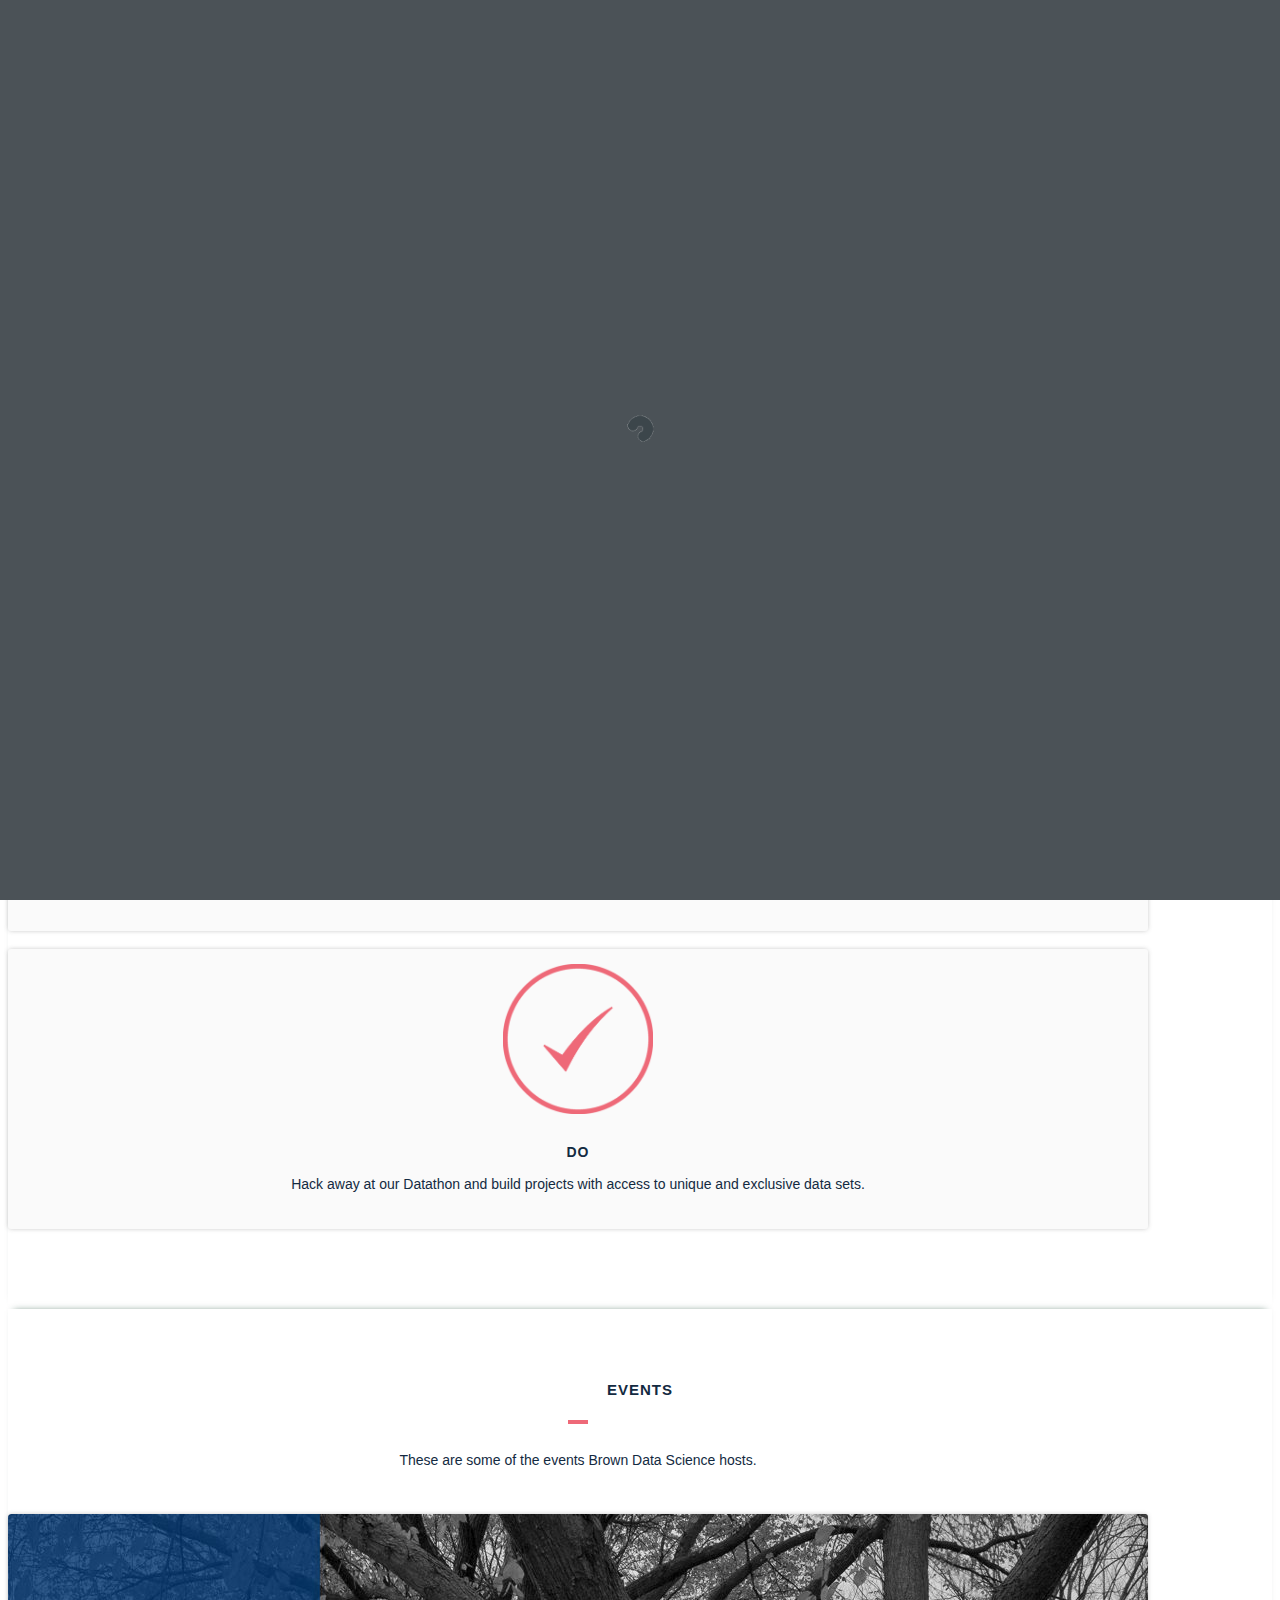
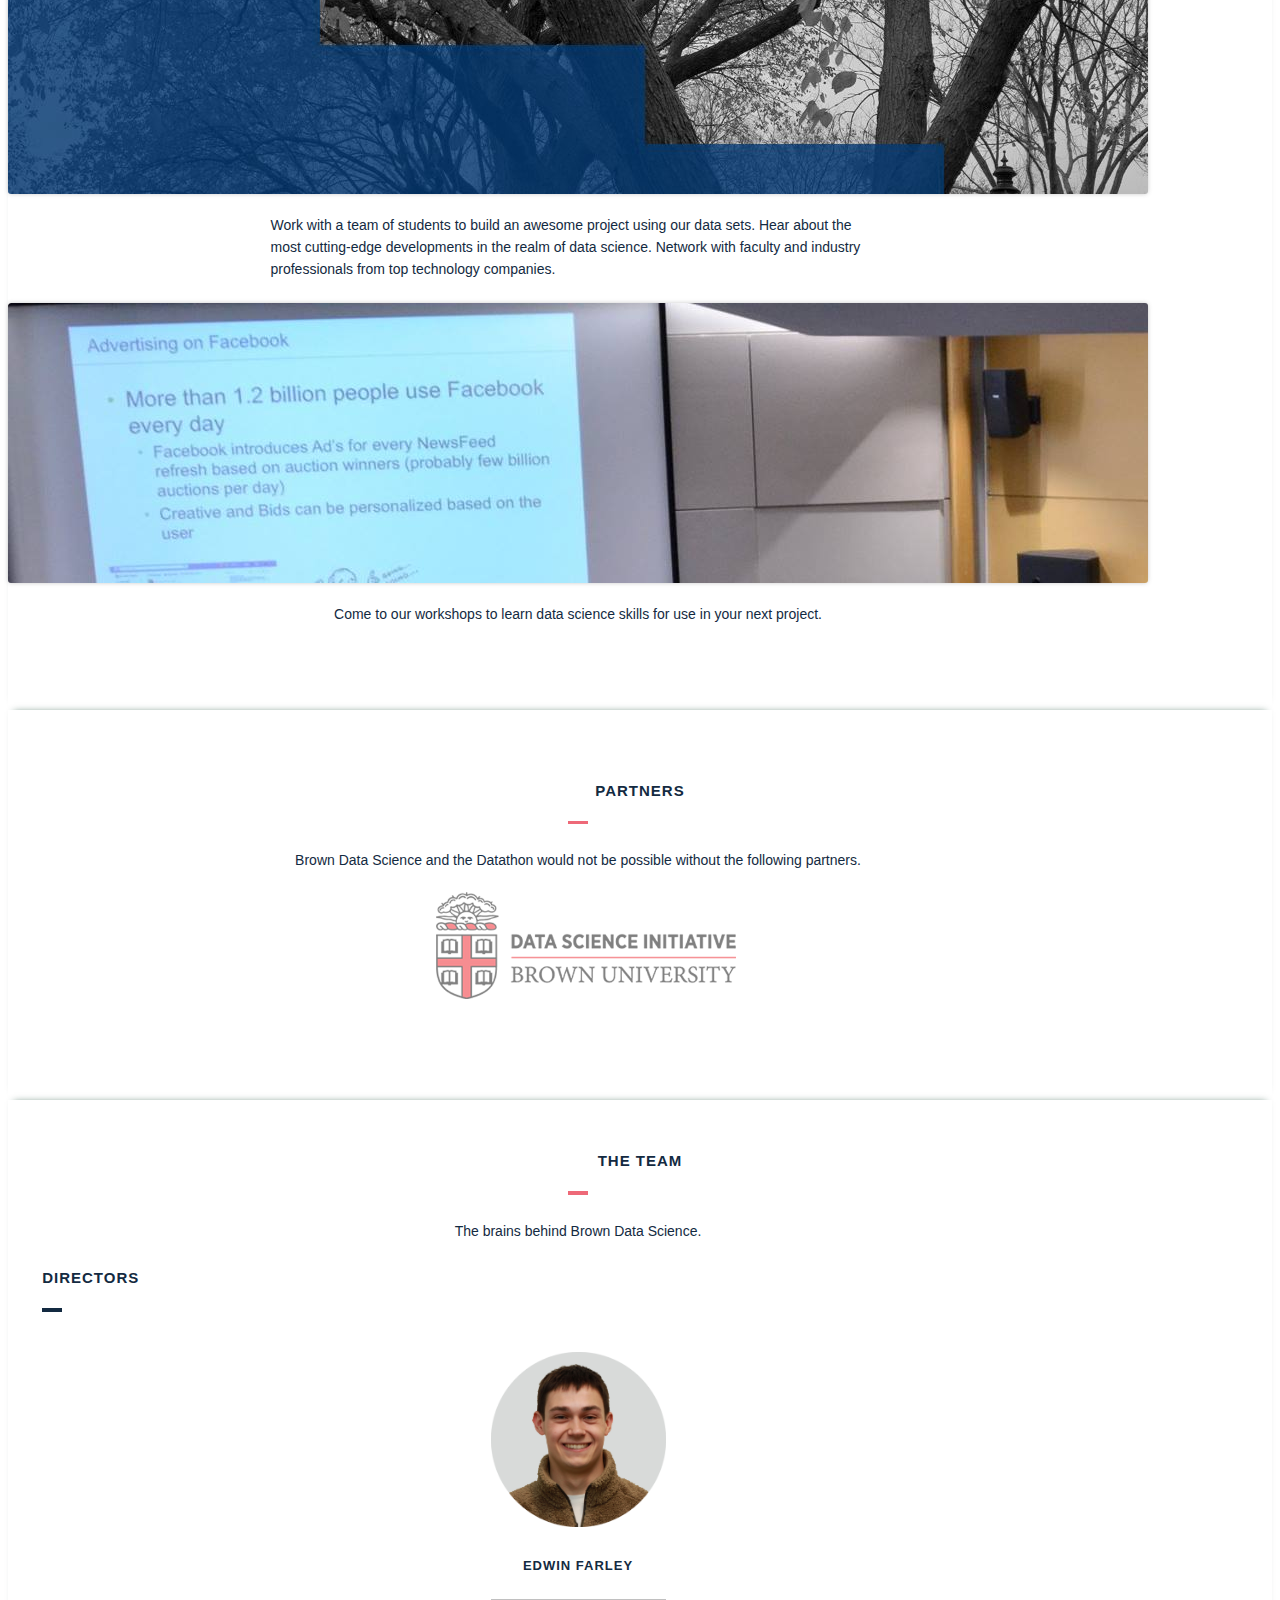
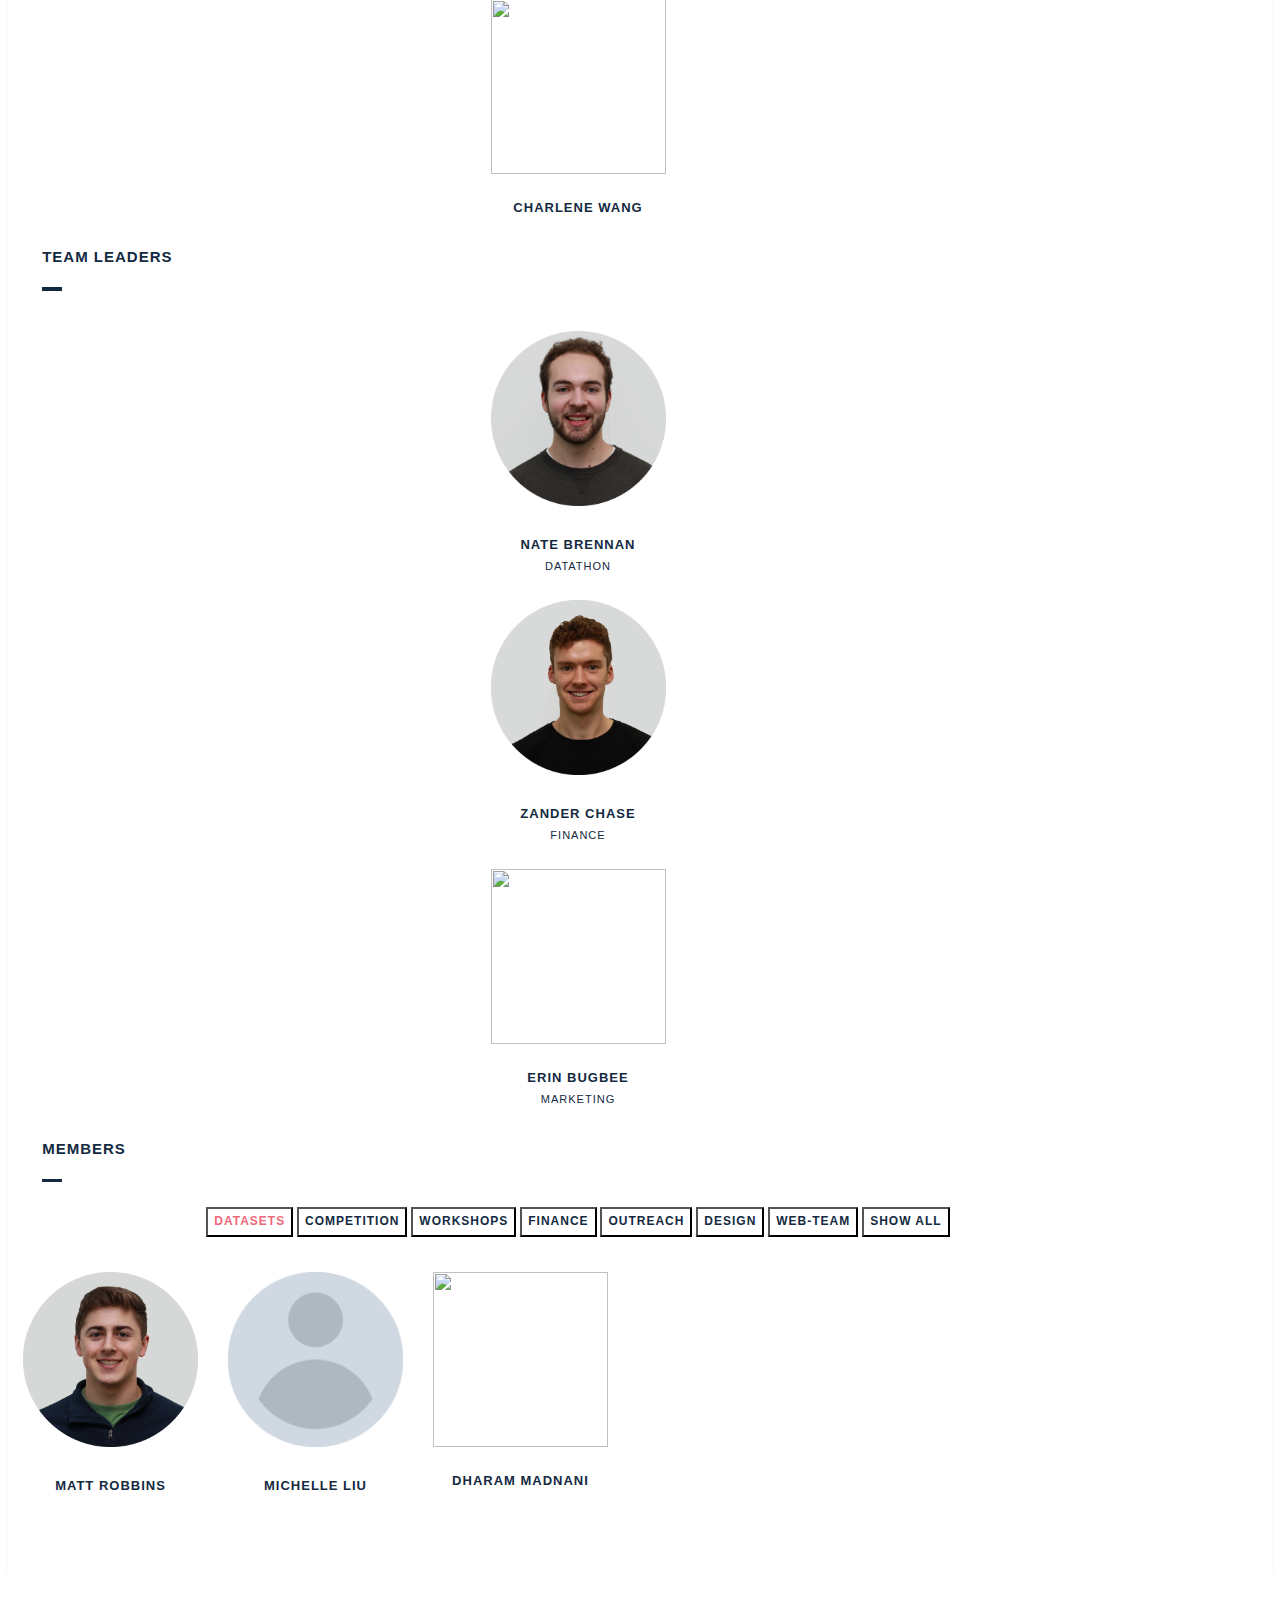
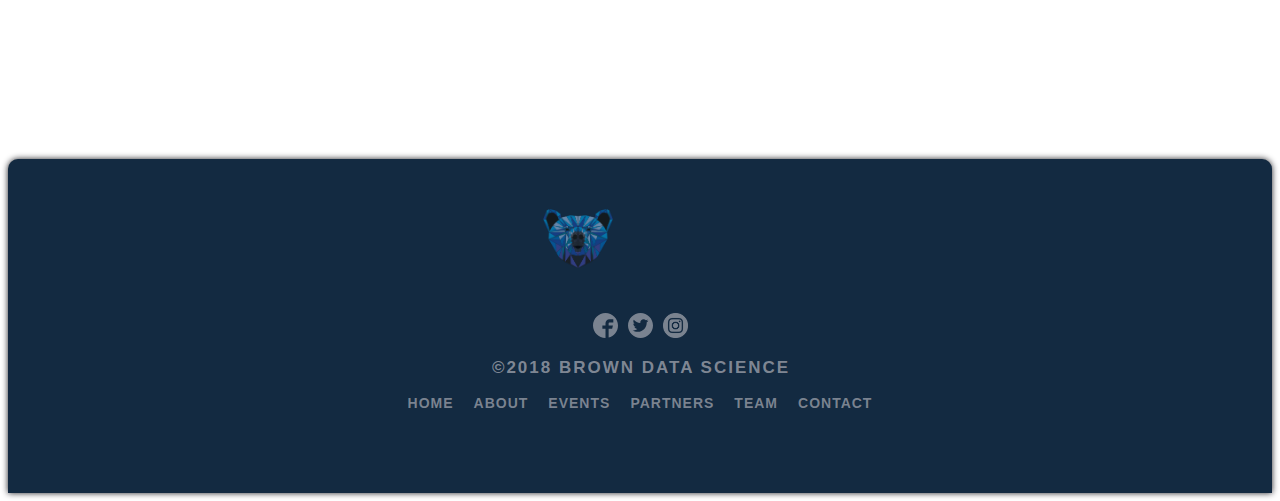
==== commit d53ae023: "Change file names" ====
--- a/bds_site/index.html
+++ b/bds_site/index.html
@@ -432,7 +432,7 @@
   </div>
   <script src="https://code.jquery.com/jquery-3.3.1.min.js" type="text/javascript" integrity="sha256-FgpCb/KJQlLNfOu91ta32o/NMZxltwRo8QtmkMRdAu8=" crossorigin="anonymous"></script>
   <script src="js/webflow.js" type="text/javascript"></script>
-  <script src="js/particles.js"></script>
+  <script src="js/particles-main.js"></script>
   <script src="js/isotope.js"></script>
   <script src="js/app.js"></script>
 
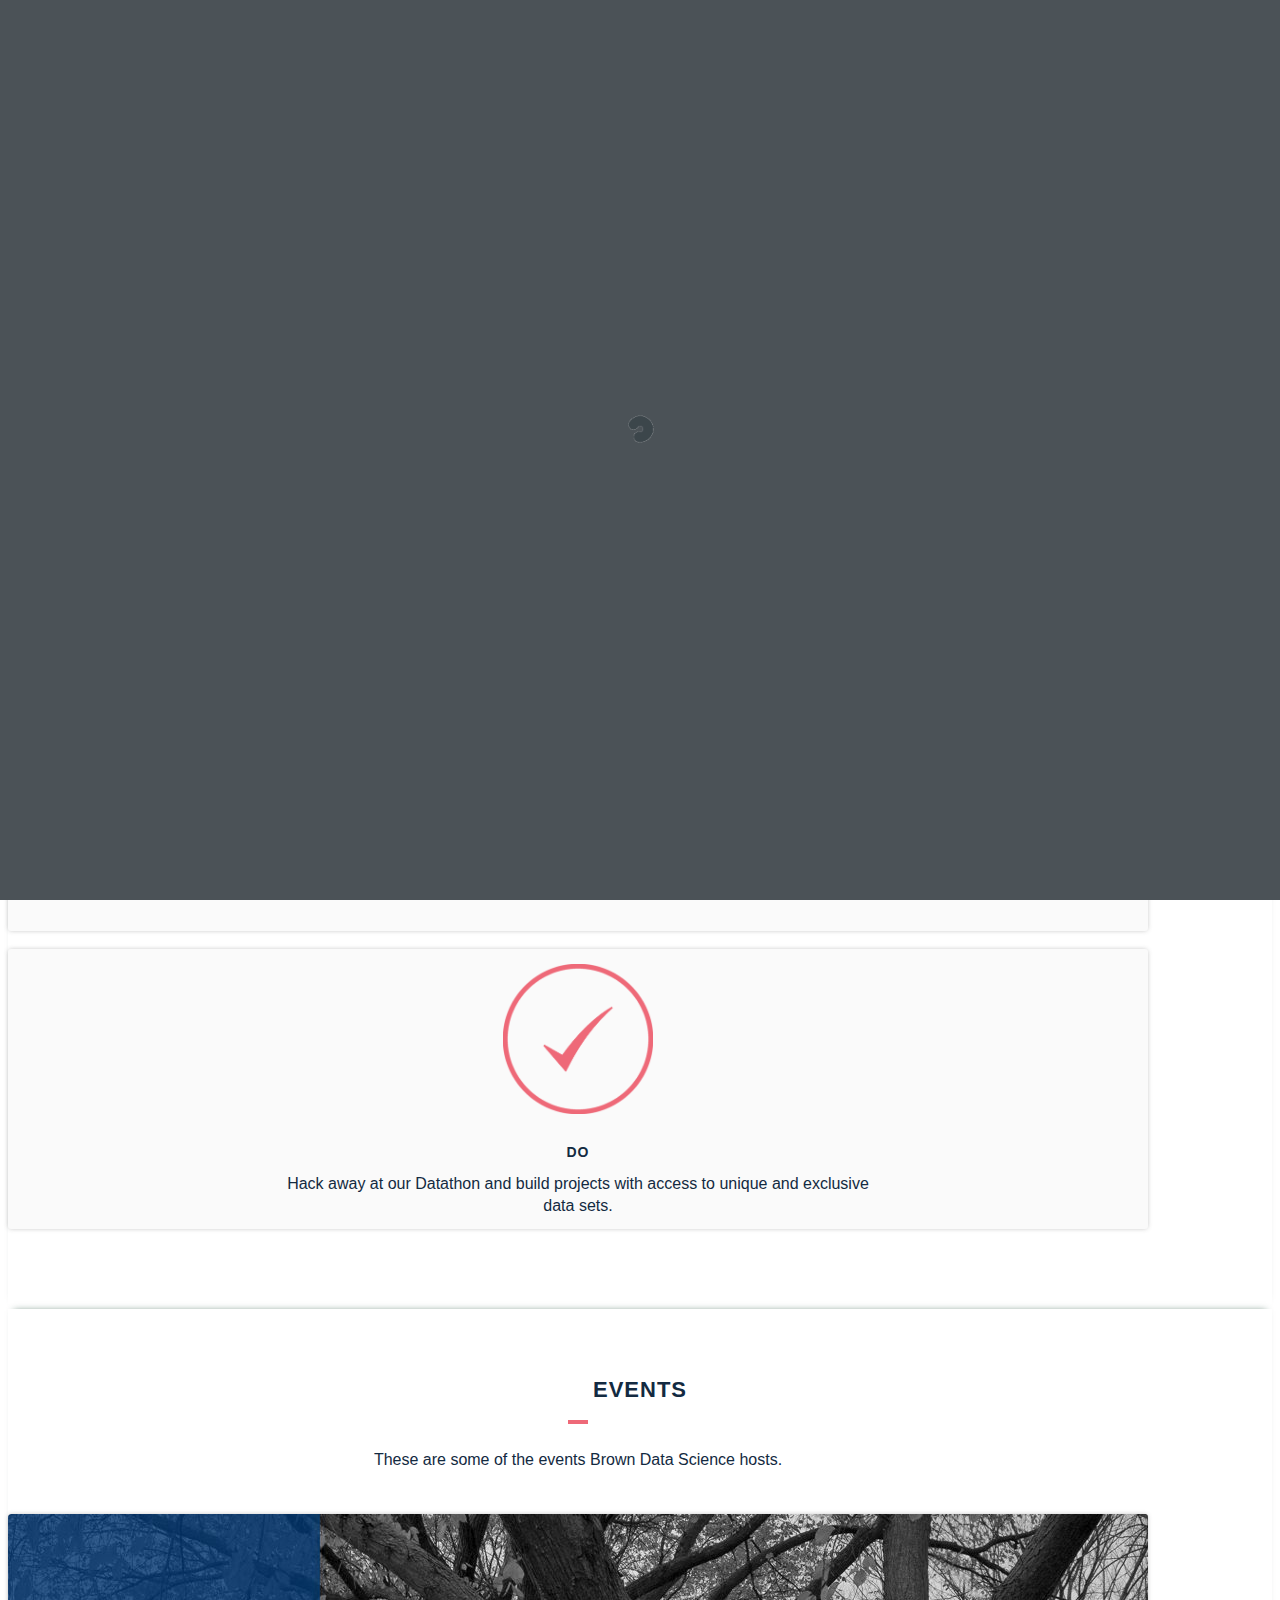
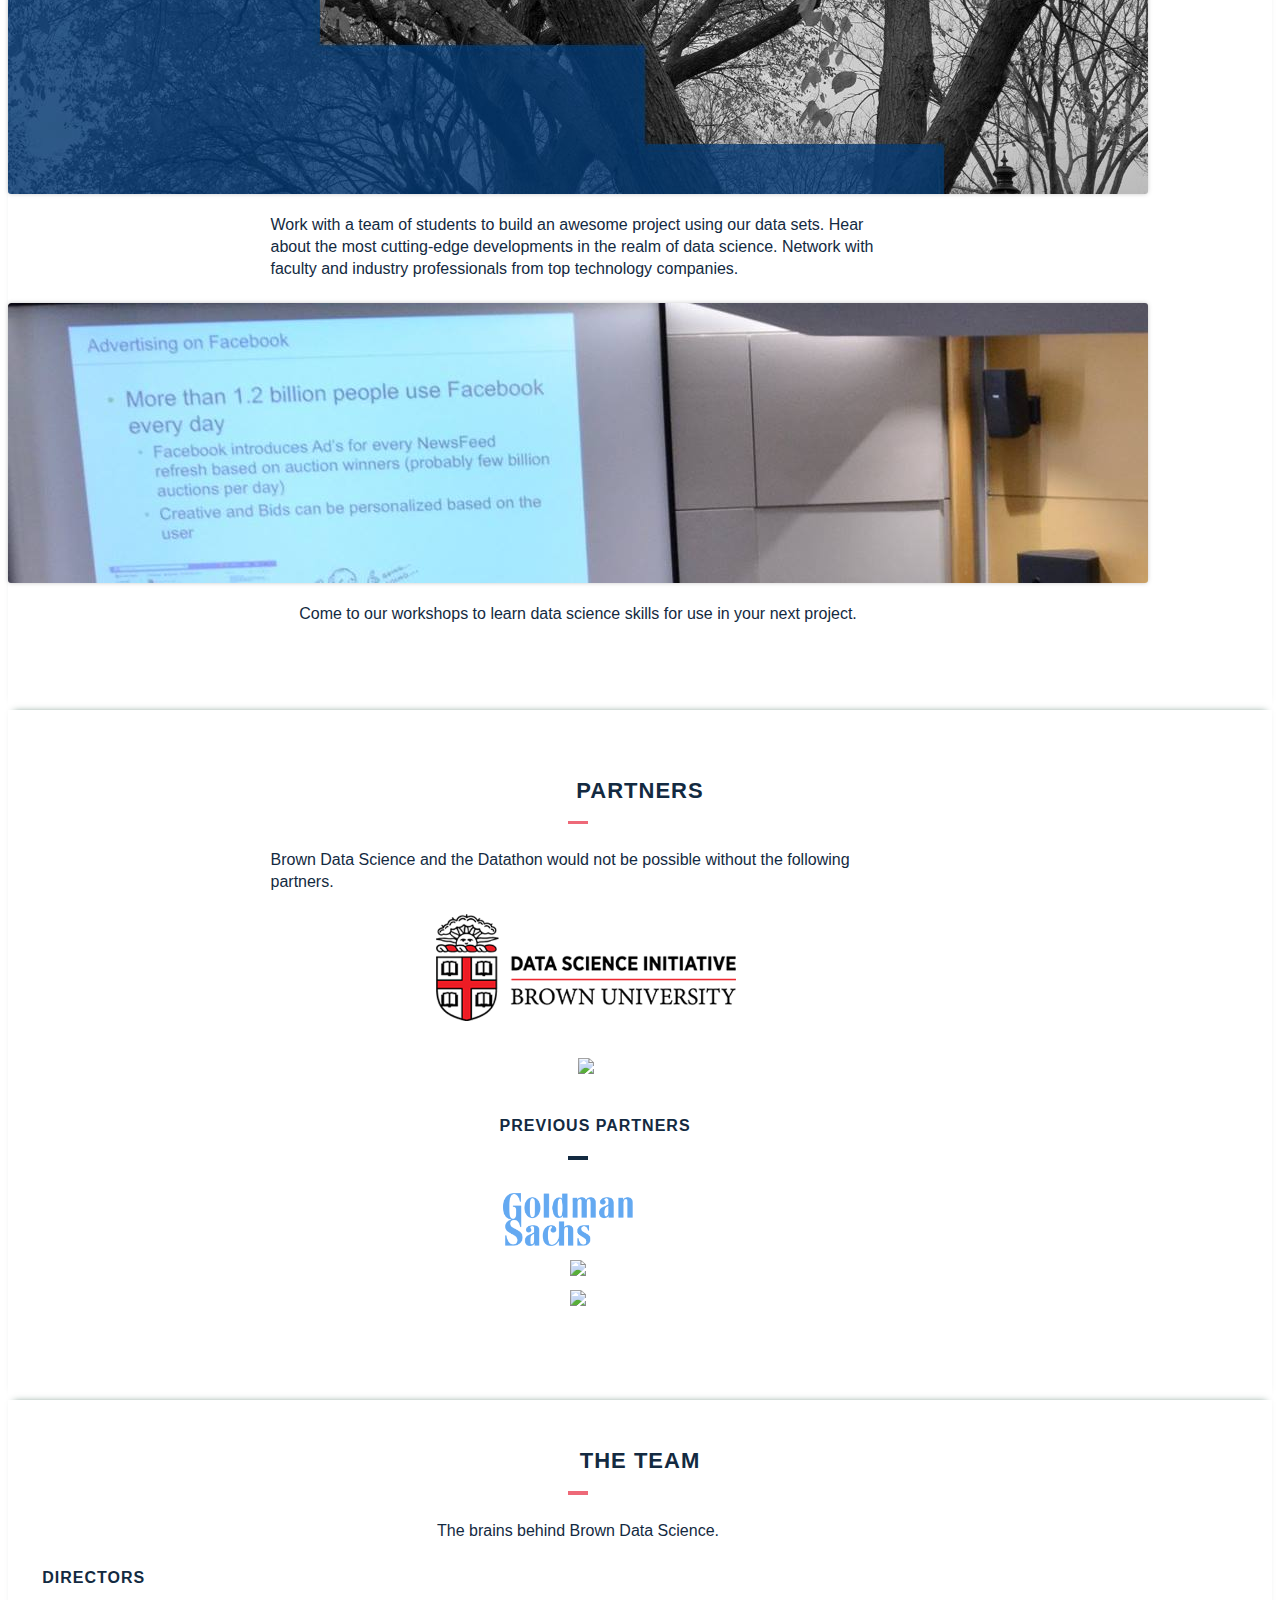
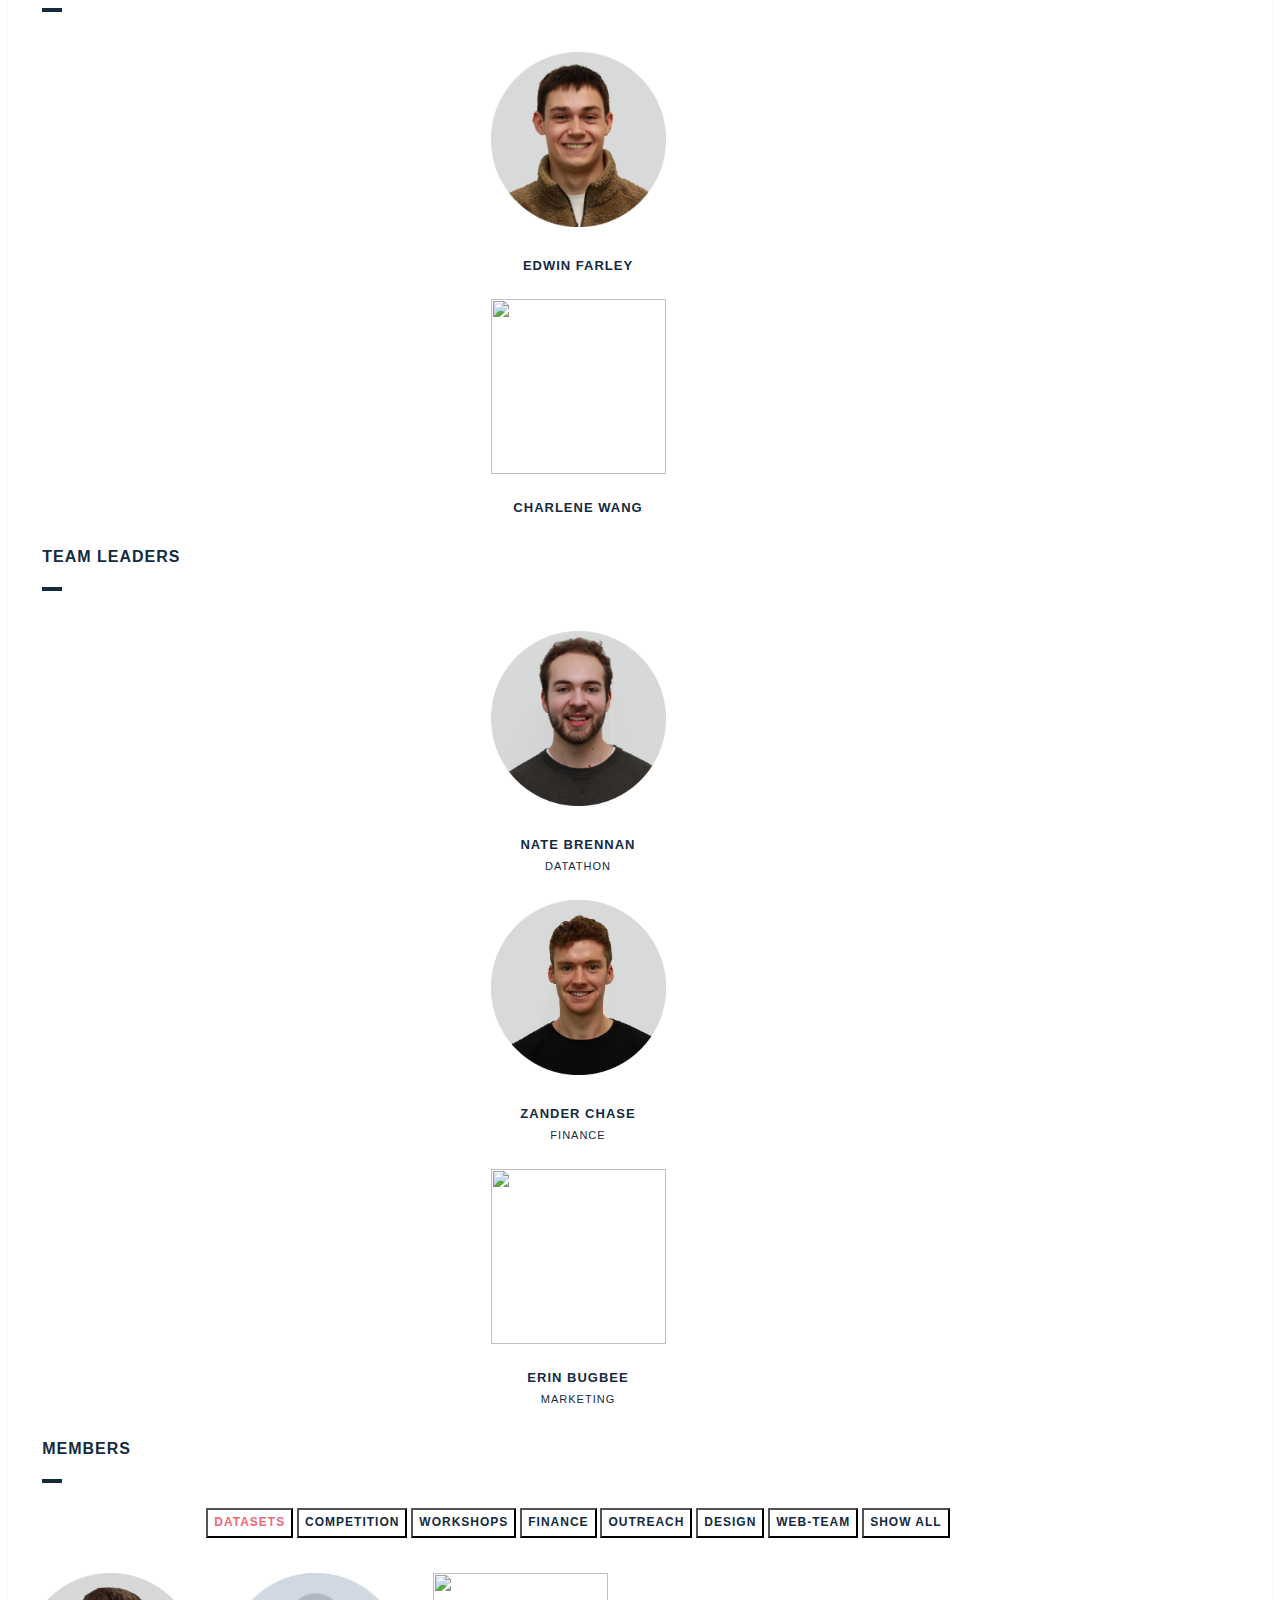
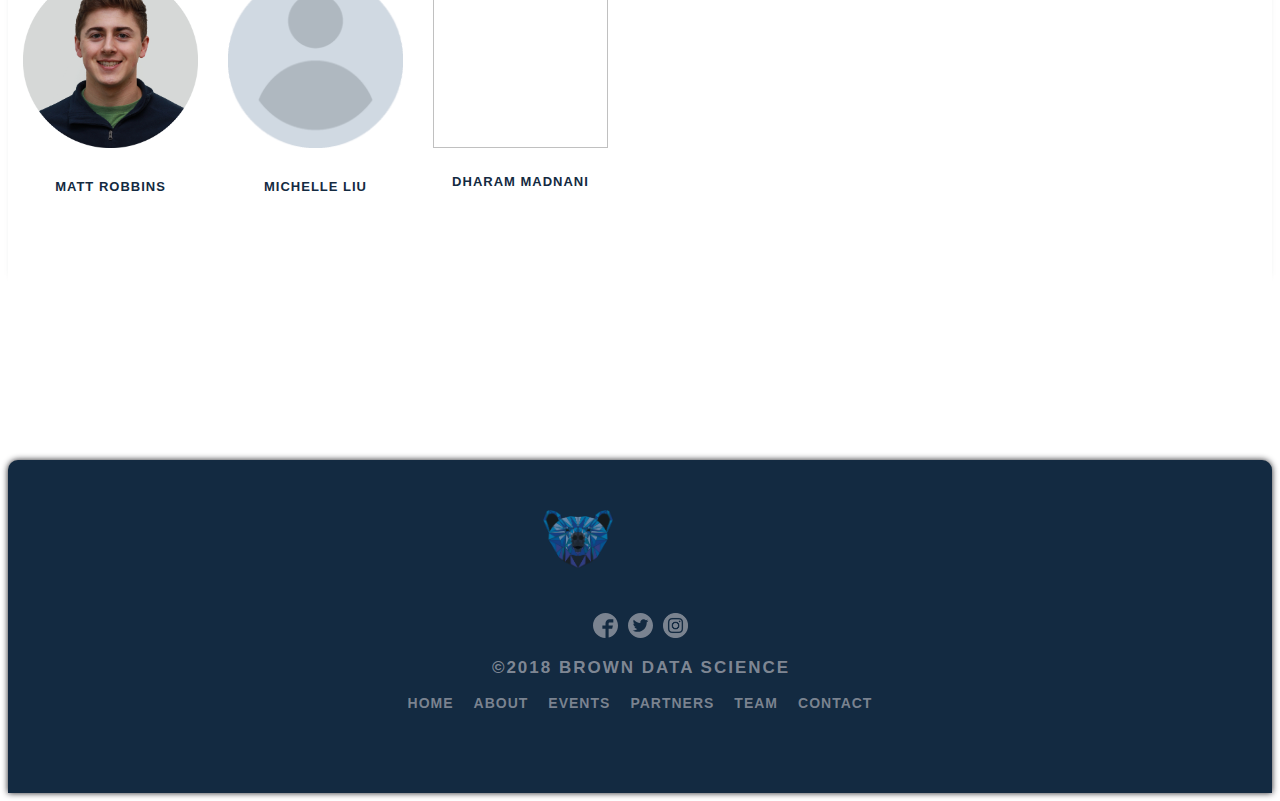
==== commit 36537612: "Fix team names and images" ====
--- a/bds_site/index.html
+++ b/bds_site/index.html
@@ -1,10 +1,9 @@
 <!DOCTYPE html>
 <!--  This site was created in Webflow. http://www.webflow.com  -->
-<!--  Last Published: Sun Jul 22 2018 03:53:26 GMT+0000 (UTC)  -->
 <html data-wf-page="5b53fe6c9b226830692bf8e8" data-wf-site="5b53fe6c9b22685f832bf8e5">
 <head>
   <meta charset="utf-8">
-  <title>Brown Data Science</title>
+  <title>Brown Data Science | Home</title>
   <meta content="width=device-width, initial-scale=1" name="viewport">
   <meta content="Webflow" name="generator">
   <link href="css/normalize.css" rel="stylesheet" type="text/css">
@@ -57,7 +56,7 @@
                 <br/>
                 <h2 class="section-heading sub-heading-navy">Our Goals</h2>
                 <br/>
-                <h2 class="sub-heading-navy">Create Opportunities.</h3>
+                <h2 class="sub-heading-navy large">Create Opportunities.</h2>
                 <div class="w-row">
                     <div class="wide-container work-container w-container">
                         <div class="w-col w-col-4">
@@ -171,6 +170,39 @@
                                     </div>
                             </div>
                         </div>
+                        <div class="w-col w-col-6">
+                             <div class="center-container wrap-collabsible">
+                                  <input id="" class="toggle" type="checkbox">
+                                  <label for="" class="label-toggle"><img class="sponsor large" src="images/main/google.png"></label>
+                             </div>
+                         </div>
+                    </div>
+                </div>
+            </div>
+        </div>
+        <br/>
+        <div class="w-row">
+            <div class="wide-container w-container center-container">
+                <h2 class="section-heading center sub-heading-navy">Previous Partners</h2>
+                <br/>
+                <img class="divider-small" src="images/main/divider-small-navy.png">
+                <div class="w-row">
+                    <div class="wide-container work-container w-container">
+                        <div class="w-col w-col-4">
+                             <div class="center-container section-heading featured">
+                                <a href = "https://www.goldmansachs.com/"><img class="sponsor small" src="images/main/goldman.png"></a>
+                             </div>
+                         </div>
+                        <div class="w-col w-col-4">
+                             <div class="center-container section-heading featured">
+                                <a href = "https://www.janestreet.com/"><img class="sponsor small" src="images/main/jane.png"></a>
+                             </div>
+                         </div>
+                        <div class="w-col w-col-4">
+                             <div class="center-container section-heading featured">
+                                <a href = "https://upserve.com/"><img class="sponsor small" src="images/main/upserve.png"></a>
+                             </div>
+                         </div>
                     </div>
                 </div>
             </div>
@@ -388,8 +420,8 @@
                 <div class="wide-container work-container w-container">
                     <div class="w-col w-col-3 team-item design">
                         <div class="center-container">
-                            <img class="team-image" src="images/main/team/temp.png">
-                            <div class="section-heading featured"><span class=''>Chloe Chung</span></div>
+                            <img class="team-image" src="images/main/team/chloe.png">
+                            <div class="section-heading featured"><span class=''>Hae-Lee Chloe Chung</span></div>
                         </div>
                     </div>
                 </div>
--- a/bds_site/css/bds.webflow.css
+++ b/bds_site/css/bds.webflow.css
@@ -55,8 +55,10 @@
   display: block;
   max-width: 615px;
   margin: 0px auto 5px;
+  padding-left: 10px;
+  padding-right: 10px;
   color: #9ba9b3;
-  font-size: 14px;
+  font-size: 12pt;
   line-height: 22px;
 }
 
@@ -127,7 +129,7 @@
   -webkit-transition: color 400ms ease;
   transition: color 400ms ease;
   color: white;
-  font-size: 12px;
+  font-size: 13px;
   font-weight: 600;
   letter-spacing: 2px;
   text-transform: uppercase;
@@ -315,12 +317,27 @@
   
 }
 
+.hero-h1.datathon {
+  top: 10%;
+}
+
+.hero-h1.datathon-logo {
+  top: 35%;
+}
+
+
 .sub-h1 {
-  display: inline-block;
-  color: hsla(0, 0%, 100%, .2);
+  position: absolute;
+  display: block;
+  left: 0px;
+  text-align: center;
+  top: 50%;
+  right: 0px;
+  color: rgba(236, 236, 252, 1);
   font-size: 35px;
   line-height: 45px;
   font-weight: 200;
+  transition: 300ms ease;
 }
 
 .white-text {
@@ -412,7 +429,7 @@
   margin-top: 0px;
   margin-bottom: 20px;
   color: #132a41;
-  font-size: 15px;
+  font-size: 22px;
   line-height: 21px;
   font-weight: 700;
   letter-spacing: 1px;
@@ -1029,7 +1046,8 @@
     padding-bottom: 19px;
     text-align: center;
   }
-  .nav-link.button-link.fixed-button-link {
+  .nav-link.button-link.fixed-button-link,
+  .nav-link.button-link.form-button {
     display: inline-block;
     margin-right: auto;
     margin-left: auto;
@@ -1126,6 +1144,8 @@
     line-height: 70px;
   }
   .sub-h1 {
+    font-size: 25px;
+    transition: 300ms ease;
     line-height: 55px;
   }
   .white-text {
@@ -1211,8 +1231,9 @@
     line-height: 34px;
   }
   .sub-h1 {
-    font-size: 22px;
+    font-size: 20px;
     line-height: 27px;
+    transition: 300ms ease;
   }
   .white-text {
     margin-bottom: -24px;
--- a/bds_site/css/main.css
+++ b/bds_site/css/main.css
@@ -3,11 +3,20 @@
 
 /* Colors:
 
-Navy: 132a41
-Coral: ee6978
+Navy: #132a41
+Coral: #ee6978
 
 */
-
+a {
+    text-decoration: none !important;
+}
+.coral {
+    color: #ee6978;
+}
+
+.coral.bold {
+    font-weight: 700;
+}
 
 .logo-medium {
     width: 500px;
@@ -21,7 +30,72 @@
 .logo-main {
     width: auto;
     height: 35vh;
-}
+    transition: 300ms ease;
+}
+
+.logo-main.datathon {
+    width: auto;
+    height: 20vh;
+}
+
+.logo-sub {
+    width: auto;
+    height: 8vh;
+    transition: 300ms ease;
+}
+
+
+@media (max-width: 700px) {
+    .logo-main {
+        height: 25vh;
+    }
+    .logo-main.datathon {
+        height: 16vh;
+    }
+    .logo-sub {
+        height: 6vh;
+    }    
+}
+
+@media (max-width: 480px) {
+    .logo-main {
+        height: 18vh;
+    }
+    .logo-main.datathon {
+        height: 10vh;
+    }
+    .logo-sub {
+        height: 4vh;
+    }   
+}
+
+@media (max-width: 300px) {
+    .logo-main {
+        height: 12vh;
+    }
+    .logo-main.datathon {
+        height: 10vh;
+    }
+    .logo-sub {
+        height: 2vh;
+    }    
+}
+
+.form-button {
+    font-size: 15pt !important;
+}
+
+.form-button:hover {
+    border-color: #f27b89;
+    color: #ee6978;  
+}
+
+.small-bear-logo {
+    display: block;
+    margin-right: auto;
+    margin-top: 20px;
+    margin-left: auto;
+  }  
 
 .center-container {
     text-align: center
@@ -36,13 +110,23 @@
     margin-left: 3%;
 }
 
+.workshop-picture {
+    max-width: 280px;
+    padding-top: 35px;
+    padding-bottom: 15px;
+}
+
 .navy-text {
     display: inline-block;
     color: #132a41;
 }
 
 .navy-text.left {
-    text-align: left;
+    text-align: left !important;
+}
+
+.navy-text.left.list {
+    font-size: 12pt;
 }
 
 .navy-text.card {
@@ -54,8 +138,53 @@
     margin-left: 3%;
     display: inline-block;
     color: #132a41;
+    font-size: 16px;
     text-align: left !important;
 }
+
+.sub-heading-navy.large {
+    font-size: 28px;
+}
+
+.sub-heading-navy.datathon {
+    margin-top: 40px;
+}
+
+li {
+    margin-bottom: 15px;
+}
+
+.workshop {
+    margin-top: 35px;
+}
+
+.event {
+	margin-top: 35px;
+	text-align: left;
+}
+
+.event h4 {
+	font-weight: bold;
+}
+
+.event-name {
+	display: flex;
+	justify-content: space-between;
+}
+
+.event-day {
+	border-radius: 30px;
+    padding: 50px;
+}
+
+.navy {
+    background-color: #132a41;
+}
+
+.white {
+    color: #fff;
+}
+
 
 .logo-hover {
     background-image: url('../images/logos/logosmall.png');
@@ -90,9 +219,17 @@
 .sponsor.large {
     height: auto;
     width: 300px;
-    opacity: 0.5;
+    opacity: 1;
     transition: 300ms;
 }
+
+.sponsor.small {
+    height: auto;
+    width: 150px;
+    opacity: 1;
+    transition: 300ms;
+}
+
 
 .sponsor:hover {
     opacity: 1;
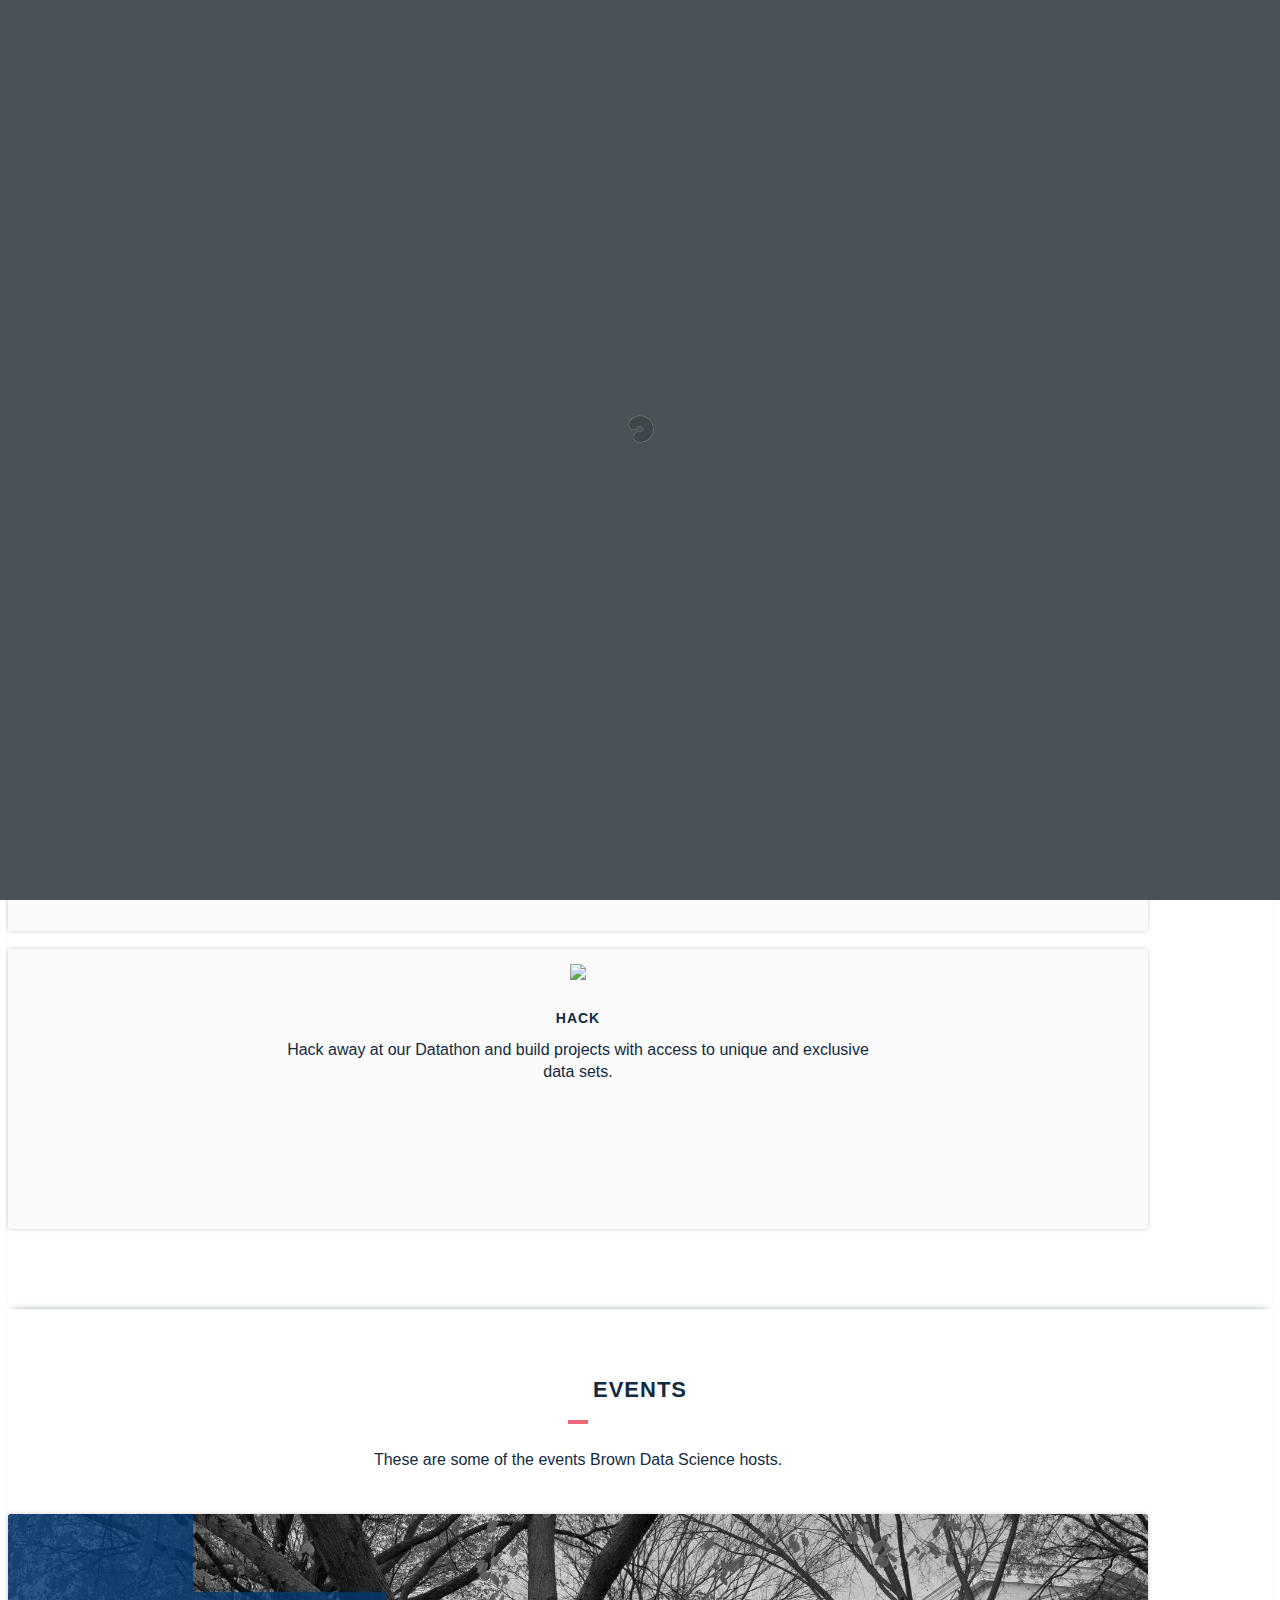
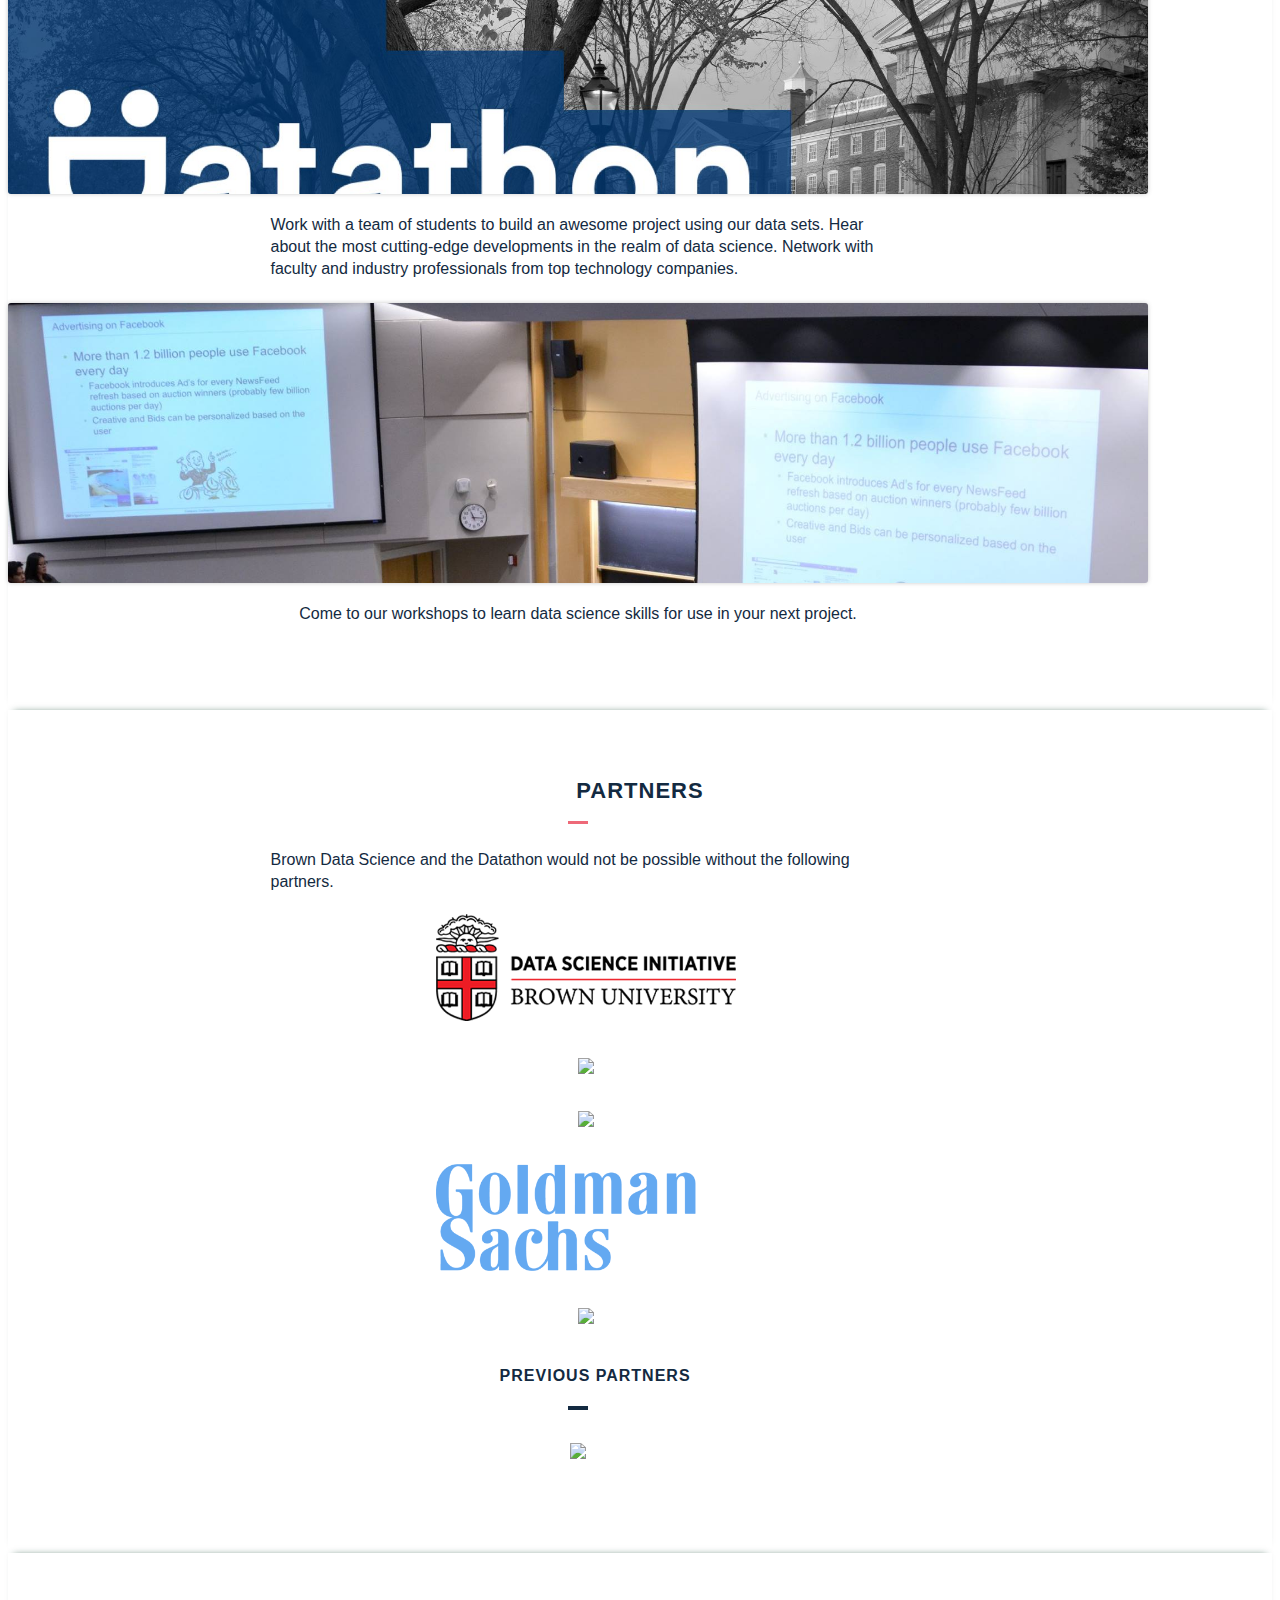
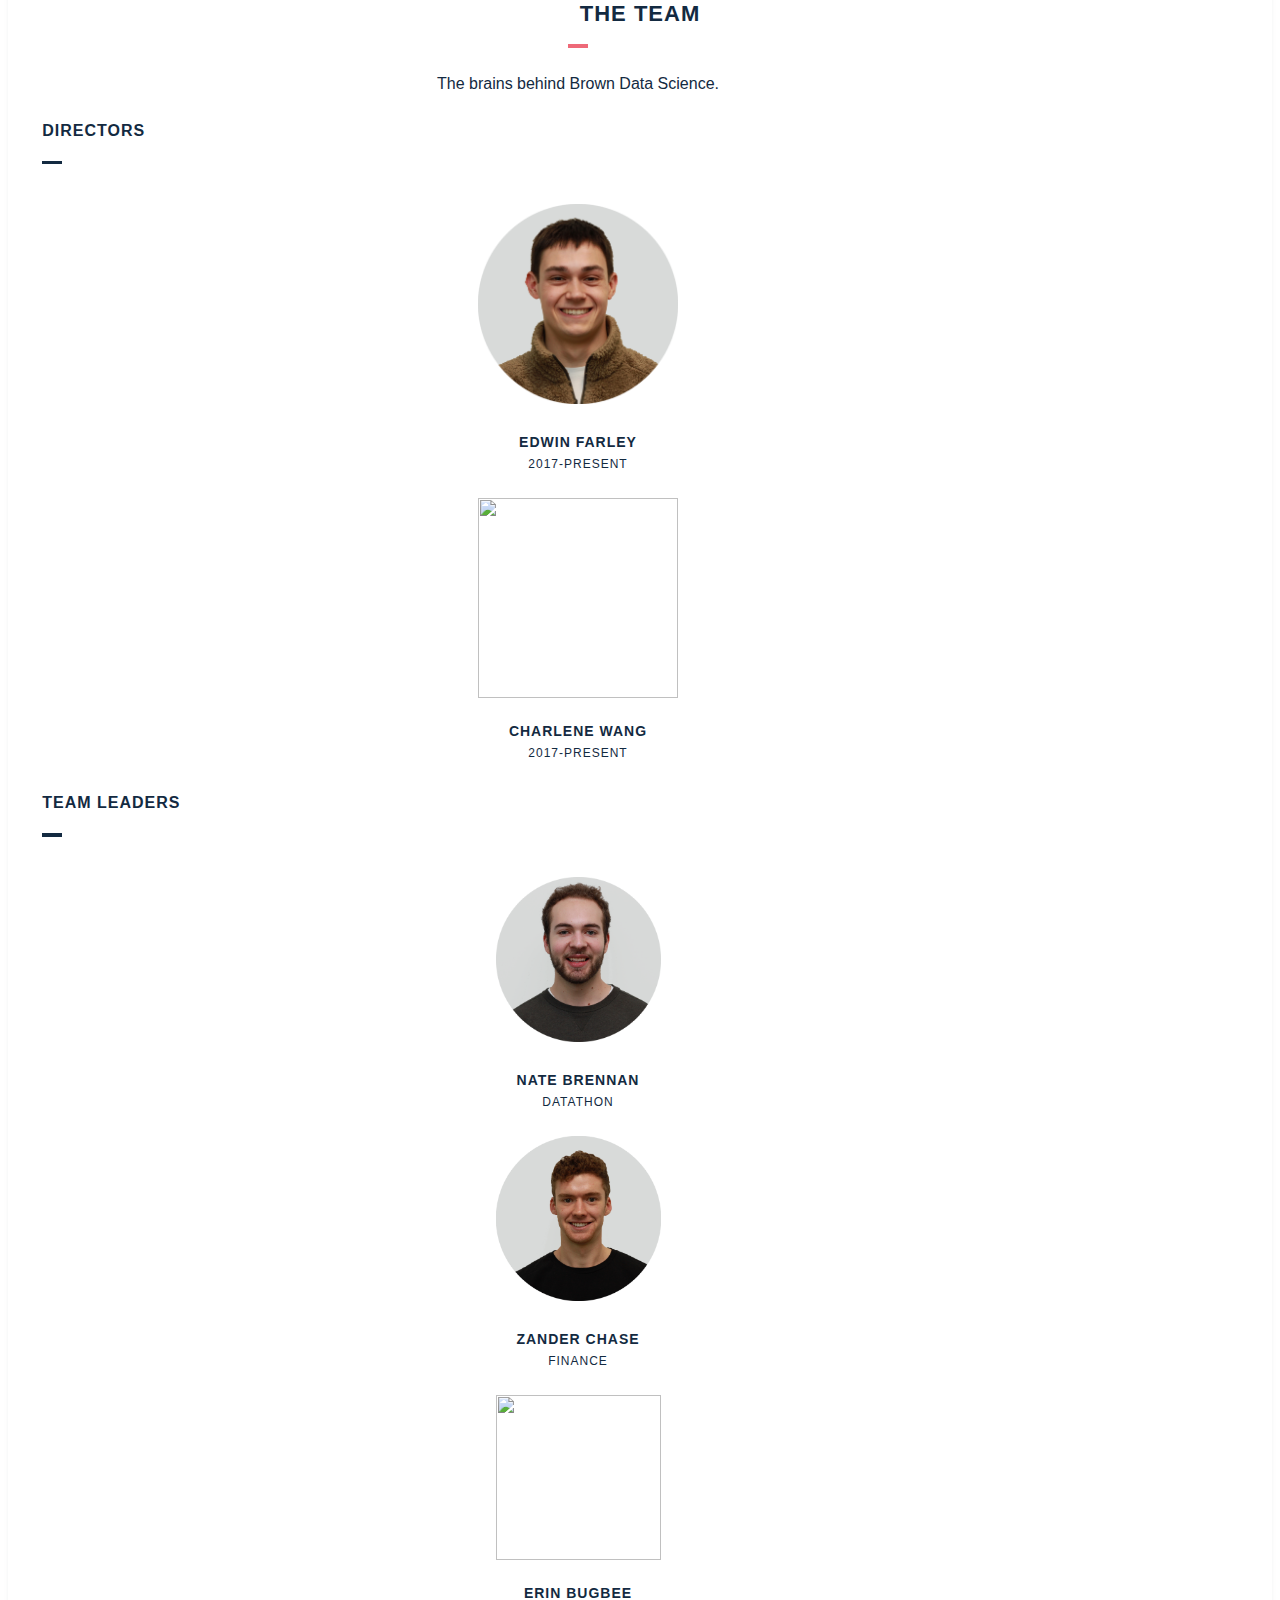
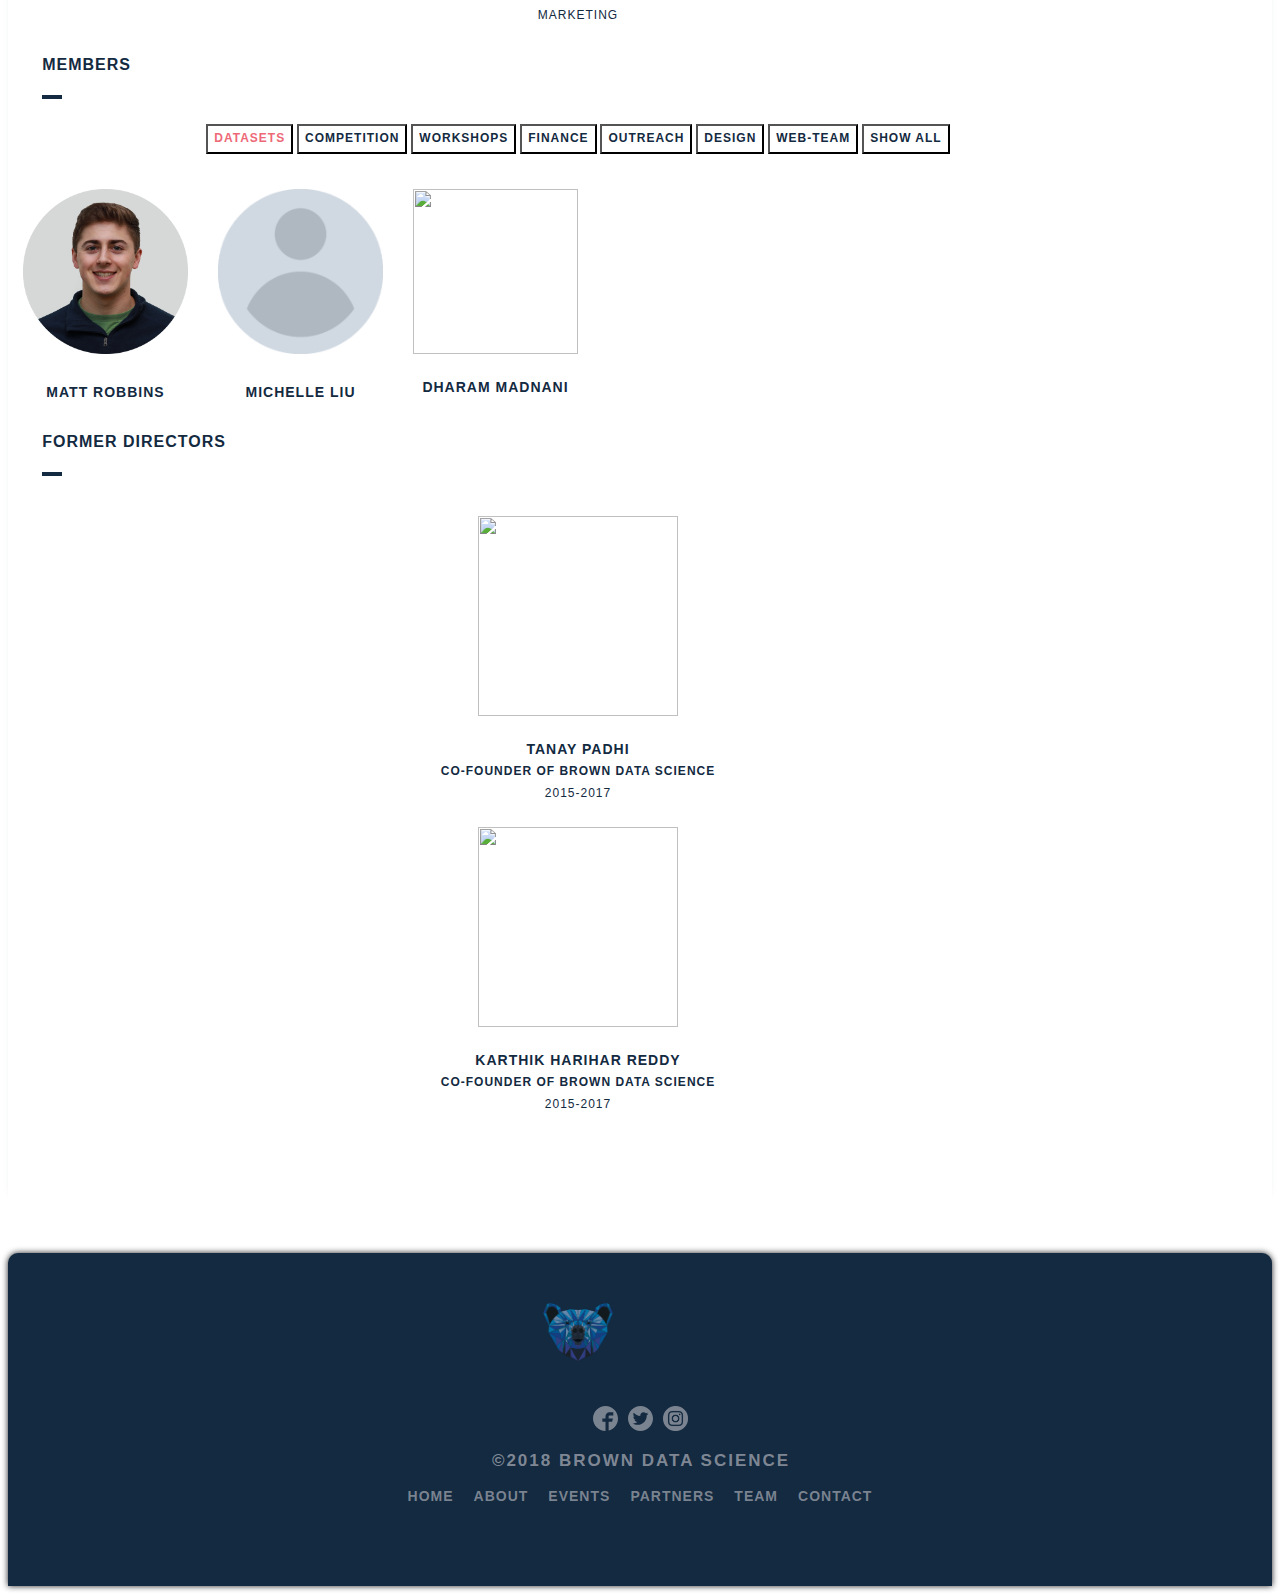
==== commit 94e38052: "Add basic live day-of template" ====
--- a/bds_site/index.html
+++ b/bds_site/index.html
@@ -15,8 +15,8 @@
   <!-- [if lt IE 9]><script src="https://cdnjs.cloudflare.com/ajax/libs/html5shiv/3.7.3/html5shiv.min.js" type="text/javascript"></script><![endif] -->
   <script type="text/javascript">!function(o,c){var n=c.documentElement,t=" w-mod-";n.className+=t+"js",("ontouchstart"in o||o.DocumentTouch&&c instanceof DocumentTouch)&&(n.className+=t+"touch")}(window,document);</script>
 
-  <link rel="icon" 
-  type="image/png" 
+  <link rel="icon"
+  type="image/png"
   href="favicon.ico">
     <link href="https://daks2k3a4ib2z.cloudfront.net/img/webclip.png" rel="apple-touch-icon">
 </head>
@@ -39,10 +39,9 @@
   	 <div id="particles-js">
          <h1 class="hero-h1"><img class="logo-main" src="images/main/logos/bds-logo.png"></h1>
       </div>
-
   </section>
   <section id="About" class="section work-section">
-      <br> 
+      <br>
 
         <div class="w-row">
             <h2 class="section-heading center">About</h2>
@@ -80,8 +79,8 @@
                         <div class="w-col w-col-4">
                             <div class="work-item short right service-item">
                                 <div class="center-container">
-                                    <img class="card-outline" src="images/main/check.png">
-                                    <div class="section-heading featured"><span class='select-underline'>Do</span></div>
+                                    <img class="card-outline" src="images/main/laptop.png">
+                                    <div class="section-heading featured"><span class='select-underline'>Hack</span></div>
                                     <p class="navy-text card"> Hack away at our Datathon and build projects with access to unique and exclusive data sets. </p>
                                 </div>
                             </div>
@@ -112,20 +111,18 @@
                                 <a href="http://bds.cs.brown.edu/datathon/" data-ix="opacity-0-on-load" class="work-link w-inline-block">
                                 <div class="plus-box">Datathon</div>
                                 </a>
-                                <img src="images/main/datathon.jpg" sizes="(max-width: 479px) 90vw, (max-width: 767px) 93vw, (max-width: 991px) 94vw, 96vw" class="featured-image">
                             </div>
                         <br/>
                         <div class="center-container">
                             <p class="navy-text left"> Work with a team of students to build an awesome project using our data sets. Hear about the most cutting-edge developments in the realm of data science. Network with faculty and industry professionals from top technology companies. </p>
-                        </div>                            
+                        </div>
 
                         </div>
                         <div class="w-col w-col-6">
-                            <div data-ix="show-work-link-on-hover" class="work-item short right short-right-image-1">
+                            <div data-ix="show-work-link-on-hover" class="work-item short right short-right-image-2">
                                 <a data-ix="opacity-0-on-load" class="work-link w-inline-block">
                                 <div class="plus-box">Workshops</div>
                                 </a>
-                                <img src="images/main/workshops.jpg" sizes="(max-width: 479px) 90vw, (max-width: 767px) 93vw, (max-width: 991px) 94vw, 96vw" class="featured-image">
                             </div>
                         <br/>
                         <div class="center-container">
@@ -152,7 +149,7 @@
                 </div>
                 <div class="w-row">
                     <div class="wide-container work-container w-container">
-                        <div class="w-col w-col-6">
+                        <div class="w-col w-col-4">
                             <div class="center-container wrap-collabsible">
                                   <input id="dsi" class="toggle" type="checkbox">
                                   <label for="dsi" class="label-toggle"><img class="sponsor large" src="images/main/dsi.png"></label>
@@ -170,11 +167,35 @@
                                     </div>
                             </div>
                         </div>
-                        <div class="w-col w-col-6">
+                        <div class="w-col w-col-4">
                              <div class="center-container wrap-collabsible">
                                   <input id="" class="toggle" type="checkbox">
-                                  <label for="" class="label-toggle"><img class="sponsor large" src="images/main/google.png"></label>
+                                  <label for="" class="label-toggle"><a href = "https://cloud.google.com/why-google-cloud/big-data/"><img class="sponsor large" src="images/main/google.png"></a></label>
                              </div>
+                         </div>
+                        <div class="w-col w-col-4">
+                             <div class="center-container wrap-collabsible">
+                                  <input id="" class="toggle" type="checkbox">
+                                  <label for="" class="label-toggle"><a href = "https://www.janestreet.com/"><img class="sponsor large" src="images/main/jane.png"></a></label>
+                             </div>
+                         </div>
+                    </div>
+                </div>
+                <div class="w-row">
+                    <div class="wide-container work-container w-container">
+                        <div class="w-col w-col-4">
+                            <div class="center-container wrap-collabsible">
+                                  <input id="" class="toggle" type="checkbox">
+                                  <label for="" class="label-toggle"><a href = "https://www.goldmansachs.com/"><img class="sponsor large" src="images/main/goldman.png"></a></label>
+                            </div>
+                        </div>
+                        <div class="w-col w-col-4">
+                             <div class="center-container wrap-collabsible">
+                                  <input id="" class="toggle" type="checkbox">
+                                  <label for="" class="label-toggle"><a href = "https://www.tripadvisor.com/"><img class="sponsor large" src="images/main/tripadvisor.png"></a></label>
+                             </div>
+                         </div>
+                        <div class="w-col w-col-4">
                          </div>
                     </div>
                 </div>
@@ -189,19 +210,13 @@
                 <div class="w-row">
                     <div class="wide-container work-container w-container">
                         <div class="w-col w-col-4">
-                             <div class="center-container section-heading featured">
-                                <a href = "https://www.goldmansachs.com/"><img class="sponsor small" src="images/main/goldman.png"></a>
-                             </div>
-                         </div>
-                        <div class="w-col w-col-4">
-                             <div class="center-container section-heading featured">
-                                <a href = "https://www.janestreet.com/"><img class="sponsor small" src="images/main/jane.png"></a>
-                             </div>
-                         </div>
+                        </div>
                         <div class="w-col w-col-4">
                              <div class="center-container section-heading featured">
                                 <a href = "https://upserve.com/"><img class="sponsor small" src="images/main/upserve.png"></a>
                              </div>
+                         </div>
+                        <div class="w-col w-col-4">
                          </div>
                     </div>
                 </div>
@@ -231,14 +246,16 @@
                         <div class="wide-container work-container w-container">
                             <div class="w-col w-col-6">
                                 <div class="center-container">
-                                    <img class="team-image" src="images/main/team/edwin.png">
-                                    <div class="section-heading featured"><span class=''>Edwin Farley</span></div>
+                                    <img class="team-image-large" src="images/main/team/edwin.png">
+                                    <div class="section-heading featured"><span class=''>Edwin Farley</span><br/>
+                                        <span class='section-heading featured descript'>2017-Present</span></div>
                                 </div>
                             </div>
                             <div class="w-col w-col-6">
                                 <div class="center-container">
-                                    <img class="team-image" src="images/main/team/charlene.png">
-                                    <div class="section-heading featured"><span class=''>Charlene Wang</span></div>
+                                    <img class="team-image-large" src="images/main/team/charlene.png">
+                                    <div class="section-heading featured"><span class=''>Charlene Wang</span><br/>
+                                        <span class='section-heading featured descript'>2017-Present</span></div>
                                 </div>
                             </div>
                         </div>
@@ -332,7 +349,7 @@
                 <div class="wide-container work-container w-container">
                     <div class="w-col w-col-3 team-item competition">
                         <div class="center-container">
-                            <img class="team-image" src="images/main/team/temp.png">
+                            <img class="team-image" src="images/main/team/rajyashri.png">
                             <div class="section-heading featured"><span class=''>Rajyashri Battula</span></div>
                         </div>
                     </div>
@@ -357,7 +374,7 @@
                     <div class="w-col w-col-3 team-item workshops">
                         <div class="center-container">
                             <img class="team-image" src="images/main/team/zsofia.png">
-                            <div class="section-heading featured"><span class=''>Zsofia Biegl</span></div>
+                            <div class="section-heading featured"><span class=''>Zsozso Biegl</span></div>
                         </div>
                     </div>
                 </div>
@@ -450,6 +467,34 @@
                     </div>
                 </div>
              </div>
+             <br/>
+             <div class="w-row">
+                <div class="wide-container w-container">
+                    <h2 class="section-heading sub-heading-navy">Former Directors</h2>
+                    <br/>
+                    <img class="divider-small indent" src="images/main/divider-small-navy.png">
+                    <div class="w-row">
+                        <div class="wide-container work-container w-container">
+                            <div class="w-col w-col-6">
+                                <div class="center-container">
+                                    <img class="team-image-large" src="images/main/team/former/tanay.png">
+                                    <div class="section-heading featured"><span class=''>Tanay Padhi</span><br/>
+                                        <span class='section-heading featured founder'>Co-founder of Brown Data Science</span><br/>
+                                        <span class='section-heading featured descript'>2015-2017</span></div>
+                                </div>
+                            </div>
+                            <div class="w-col w-col-6">
+                                <div class="center-container">
+                                    <img class="team-image-large" src="images/main/team/former/karthik.png">
+                                    <div class="section-heading featured"><span class=''>Karthik Harihar Reddy</span><br/>
+                                        <span class='section-heading featured founder'>Co-founder of Brown Data Science</span><br/>
+                                        <span class='section-heading featured descript'>2015-2017</span></div>
+                                </div>
+                            </div>
+                        </div>
+                    </div>
+                </div>
+            </div>
     </section>
     <div class="section contact-and-footer">
         <section class="section footer-section">
--- a/bds_site/css/bds.webflow.css
+++ b/bds_site/css/bds.webflow.css
@@ -227,6 +227,35 @@
   background-attachment: fixed;
   box-shadow: 0 -1px 7px -1px rgba(70, 79, 76, .14);
 }
+
+.section.day-of {
+  position: absolute;
+  left: 0px;
+  top: 0px;
+  right: 0px;
+  bottom: 0px;
+  height: 102%;
+  padding-top: 0px;
+  padding-bottom: 0px;
+
+  background-color: #132a41;
+  background-position: 50% 100%;
+  background-size: cover;
+  background-repeat: no-repeat;
+  background-attachment: fixed;
+  box-shadow: 0 -1px 7px -1px rgba(70, 79, 76, .14);
+}
+
+.section.hero-section {
+  height: auto;
+}
+
+.section.conduct-section {
+  height: auto;
+  margin-top: 0;
+  top: 15%;
+}
+
 
 .logo-medium {
   width: 50%;
@@ -279,7 +308,7 @@
   position: relative;
   z-index: 1;
   display: block;
-  margin-top: 175px;
+  margin-top: 50px;
   margin-right: auto;
   margin-left: auto;
   border-top-left-radius: 10px;
@@ -314,7 +343,7 @@
   line-height: 62px;
   text-align: center;
   text-transform: uppercase;
-  
+
 }
 
 .hero-h1.datathon {
@@ -339,6 +368,23 @@
   font-weight: 200;
   transition: 300ms ease;
 }
+
+.sub-h3 {
+  position: absolute;
+  display: block;
+  left: 0px;
+  text-align: center;
+  top: 60%;
+  right: 0px;
+  color: rgba(236, 236, 252, 1);
+  font-size: 18px;
+  padding-left: 50px;
+  padding-right: 50px;
+  line-height: 45px;
+  font-weight: 200;
+  transition: 300ms ease;
+}
+
 
 .white-text {
   display: inline-block;
@@ -444,15 +490,21 @@
   margin-top: 8px;
   margin-bottom: 8px;
   color: #132a41;
-  font-size: 13px;
+  font-size: 14px;
   font-weight: 600;
   text-align: center;
 }
 
 .section-heading.featured.descript {
-  font-size: 11px;
+  font-size: 12px;
   font-weight: 300;
 }
+
+.section-heading.featured.founder {
+  font-size: 12px;
+  font-weight: 600;
+}
+
 
 .section-heading.contact-heading {
   margin-bottom: 10px;
@@ -595,7 +647,12 @@
 }
 
 .work-item.short.right.short-right-image-1 {
-  background-image: url('../images/mag.jpg');
+  background-image: url('../images/main/datathon.jpg');
+  background-size: cover;
+}
+
+.work-item.short.right.short-right-image-2 {
+  background-image: url('../images/main/workshops.jpg');
   background-size: cover;
 }
 
--- a/bds_site/css/main.css
+++ b/bds_site/css/main.css
@@ -7,6 +7,26 @@
 Coral: #ee6978
 
 */
+.navy-body {
+    background-color: #132a41;
+    color: #fff;
+    font-family: 'Open Sans', sans-serif;
+    height: auto;
+    min-height: 100%;
+}
+
+.absolute {
+    position: absolute;
+}
+
+.full {
+    height: auto;
+}
+
+.left {
+    text-align: left !important;
+}
+
 a {
     text-decoration: none !important;
 }
@@ -16,6 +36,10 @@
 
 .coral.bold {
     font-weight: 700;
+}
+
+.coral:hover {
+    color: #ee6978;
 }
 
 .logo-medium {
@@ -29,7 +53,7 @@
 
 .logo-main {
     width: auto;
-    height: 35vh;
+    height: 30vh;
     transition: 300ms ease;
 }
 
@@ -54,7 +78,10 @@
     }
     .logo-sub {
         height: 6vh;
-    }    
+    }
+    .logo-main.welcomeBanner {
+        height: 20vh;
+    }
 }
 
 @media (max-width: 480px) {
@@ -66,7 +93,10 @@
     }
     .logo-sub {
         height: 4vh;
-    }   
+    }
+    .logo-main.welcomeBanner {
+        height: 13vh;
+    }
 }
 
 @media (max-width: 300px) {
@@ -78,7 +108,7 @@
     }
     .logo-sub {
         height: 2vh;
-    }    
+    }
 }
 
 .form-button {
@@ -87,7 +117,7 @@
 
 .form-button:hover {
     border-color: #f27b89;
-    color: #ee6978;  
+    color: #ee6978;
 }
 
 .small-bear-logo {
@@ -95,7 +125,7 @@
     margin-right: auto;
     margin-top: 20px;
     margin-left: auto;
-  }  
+  }
 
 .center-container {
     text-align: center
@@ -111,7 +141,8 @@
 }
 
 .workshop-picture {
-    max-width: 280px;
+    height: auto;
+    width: 280px;
     padding-top: 35px;
     padding-bottom: 15px;
 }
@@ -156,6 +187,8 @@
 
 .workshop {
     margin-top: 35px;
+    padding-left: 40px;
+    padding-right: 40px;
 }
 
 .event {
@@ -197,17 +230,23 @@
 .card-outline {
     padding: 15px;
     height: 150px;
-    width: 150px;
+    width: auto;
     text-align: center;
 }
 
 .team-image {
     padding: 15px;
-    height: 175px;
-    width: 175px;
-    text-align: center;
-}
-
+    height: 165px;
+    width: 165px;
+    text-align: center;
+}
+
+.team-image-large {
+    padding: 15px;
+    height: 200px;
+    width: 200px;
+    text-align: center;
+}
 
 .card-datathon {
     padding: 15px;
@@ -238,6 +277,7 @@
 
 .select-underline {
   display: inline-block;
+  color: #132a41;
 }
 
 .select-underline:after {
@@ -248,6 +288,11 @@
   background: #ee6978;
   transition: 300ms;
 }
+
+a:active {
+    color: #ee6978;
+    transition: 300ms;
+  }
 
 .select-underline:hover:after {
   width: 100%;
@@ -273,12 +318,12 @@
     color: #132a41;
     font-weight: 600;
   }
-  
+
 .learn-button:hover {
     border-color: #f27b89;
     color: #ee6978;
 }
-  
+
 input[type='checkbox'] {
     display: none;
   }
@@ -289,7 +334,7 @@
     cursor: pointer;
     transition: all 0.25s ease-out;
   }
-  
+
   .label-toggle:hover {
     color: #ee6978;
   }
@@ -297,41 +342,41 @@
   .label-toggle::before {
     content: ' ';
     display: inline-block;
-  
+
     border-top: 5px solid transparent;
     border-bottom: 5px solid transparent;
     border-left: 5px solid currentColor;
-  
+
     vertical-align: middle;
     margin-right: .7rem;
     transform: translateY(-2px);
-  
+
     transition: transform .2s ease-out;
   }
 
   .collapsible-content .content-inner {
-    background: #e9e9e98f;  
+    background: #e9e9e98f;
     padding: .5rem 1rem;
   }
 
   .collapsible-content {
     max-height: 0px;
     overflow: hidden;
-  
+
     transition: max-height .7s ease-in-out;
   }
   .toggle:checked + .label-toggle + .collapsible-content {
     max-height: 350px;
   }
-    
+
   .toggle:checked + .label-toggle::before {
     transform: rotate(90deg) translateX(-3px);
-  }  
+  }
 
 
 .service-item h1 {
     text-align: center;
-    
+
     text-shadow: 2px 4px 3px rgba(0,0,0,0.3);
 
 
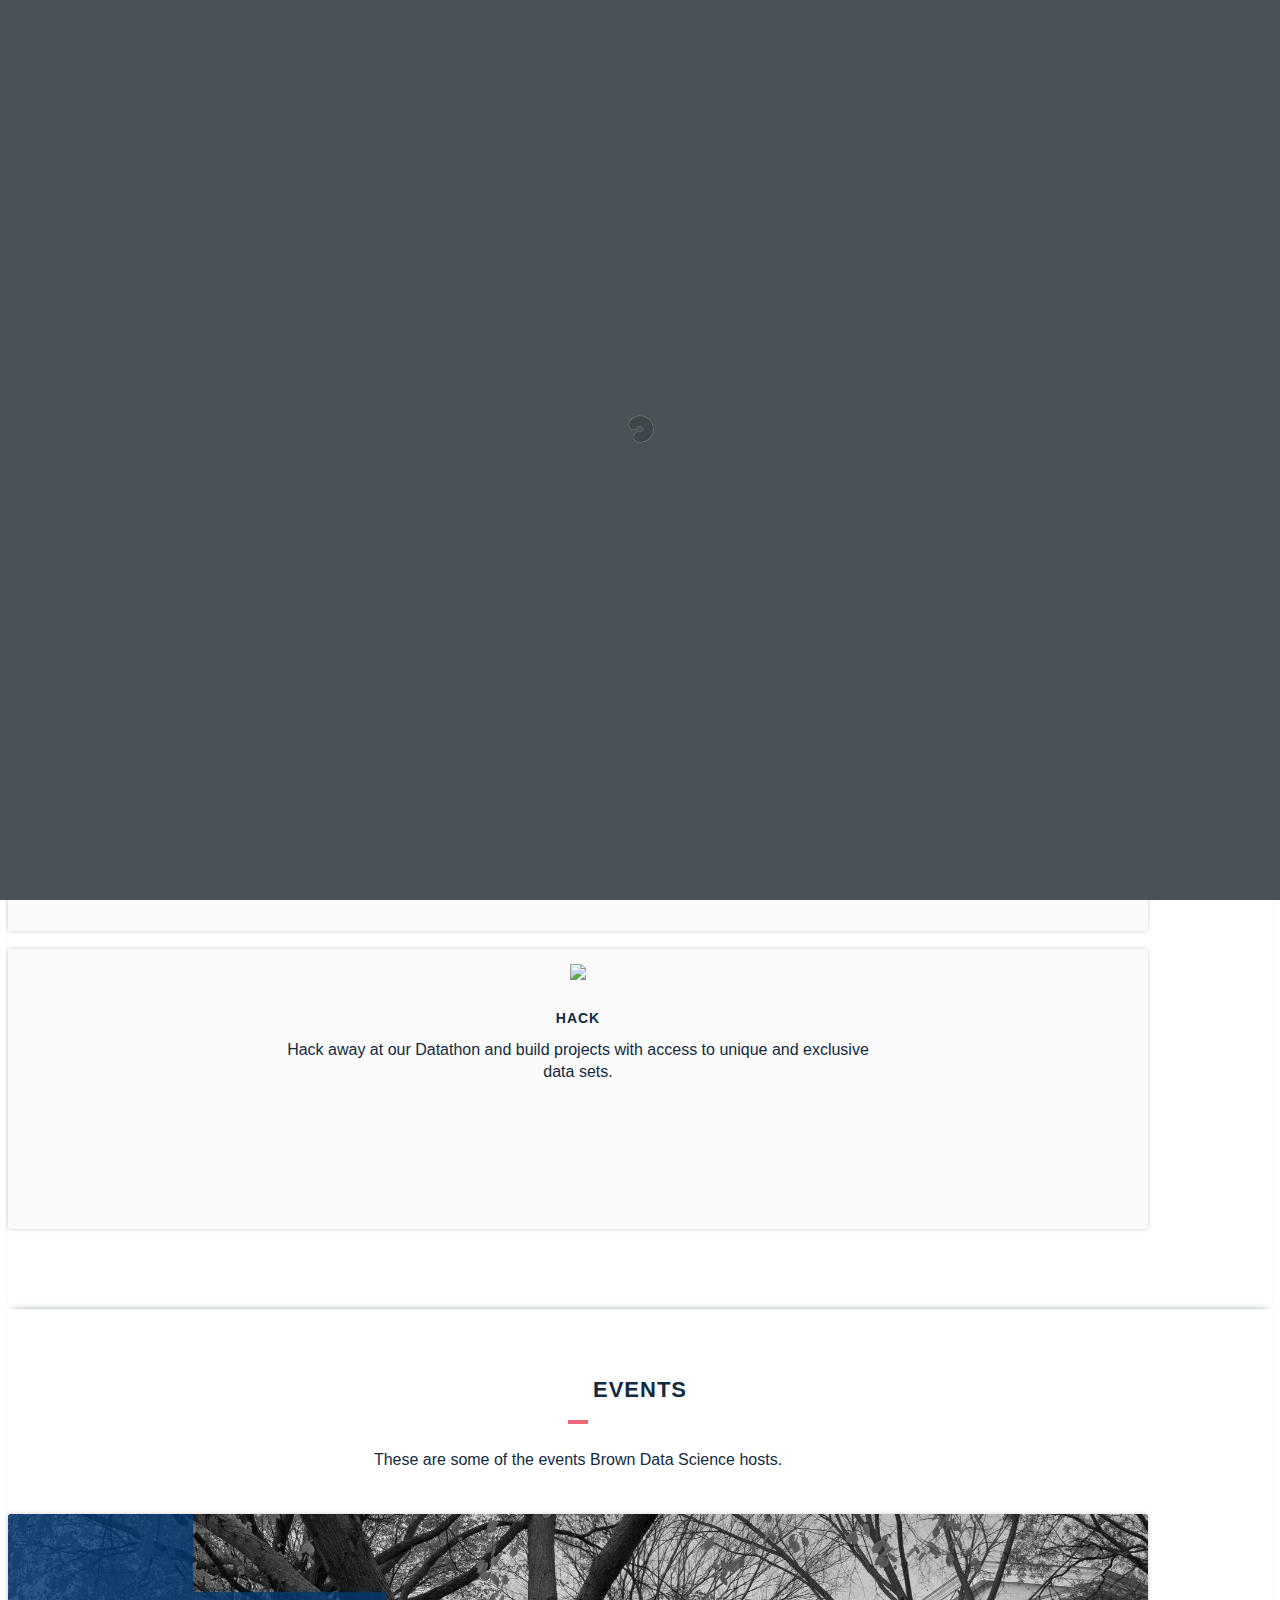
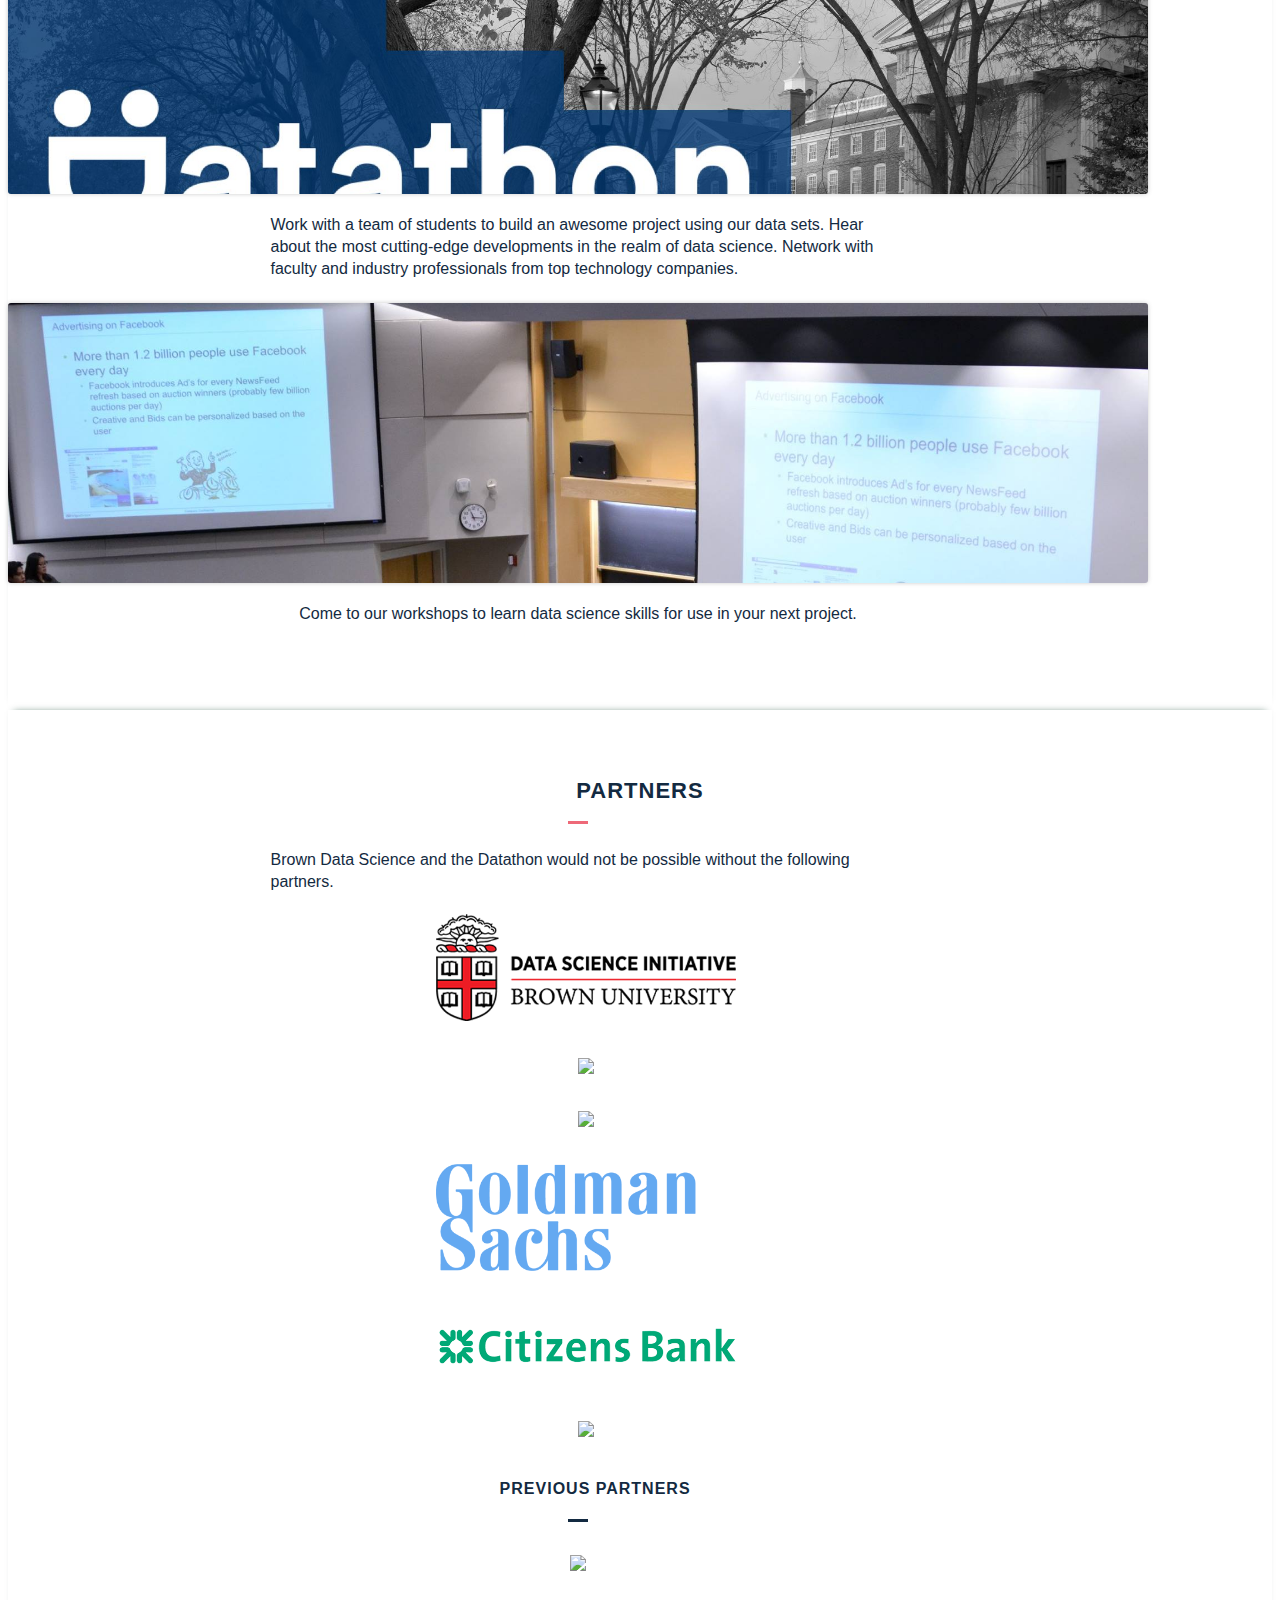
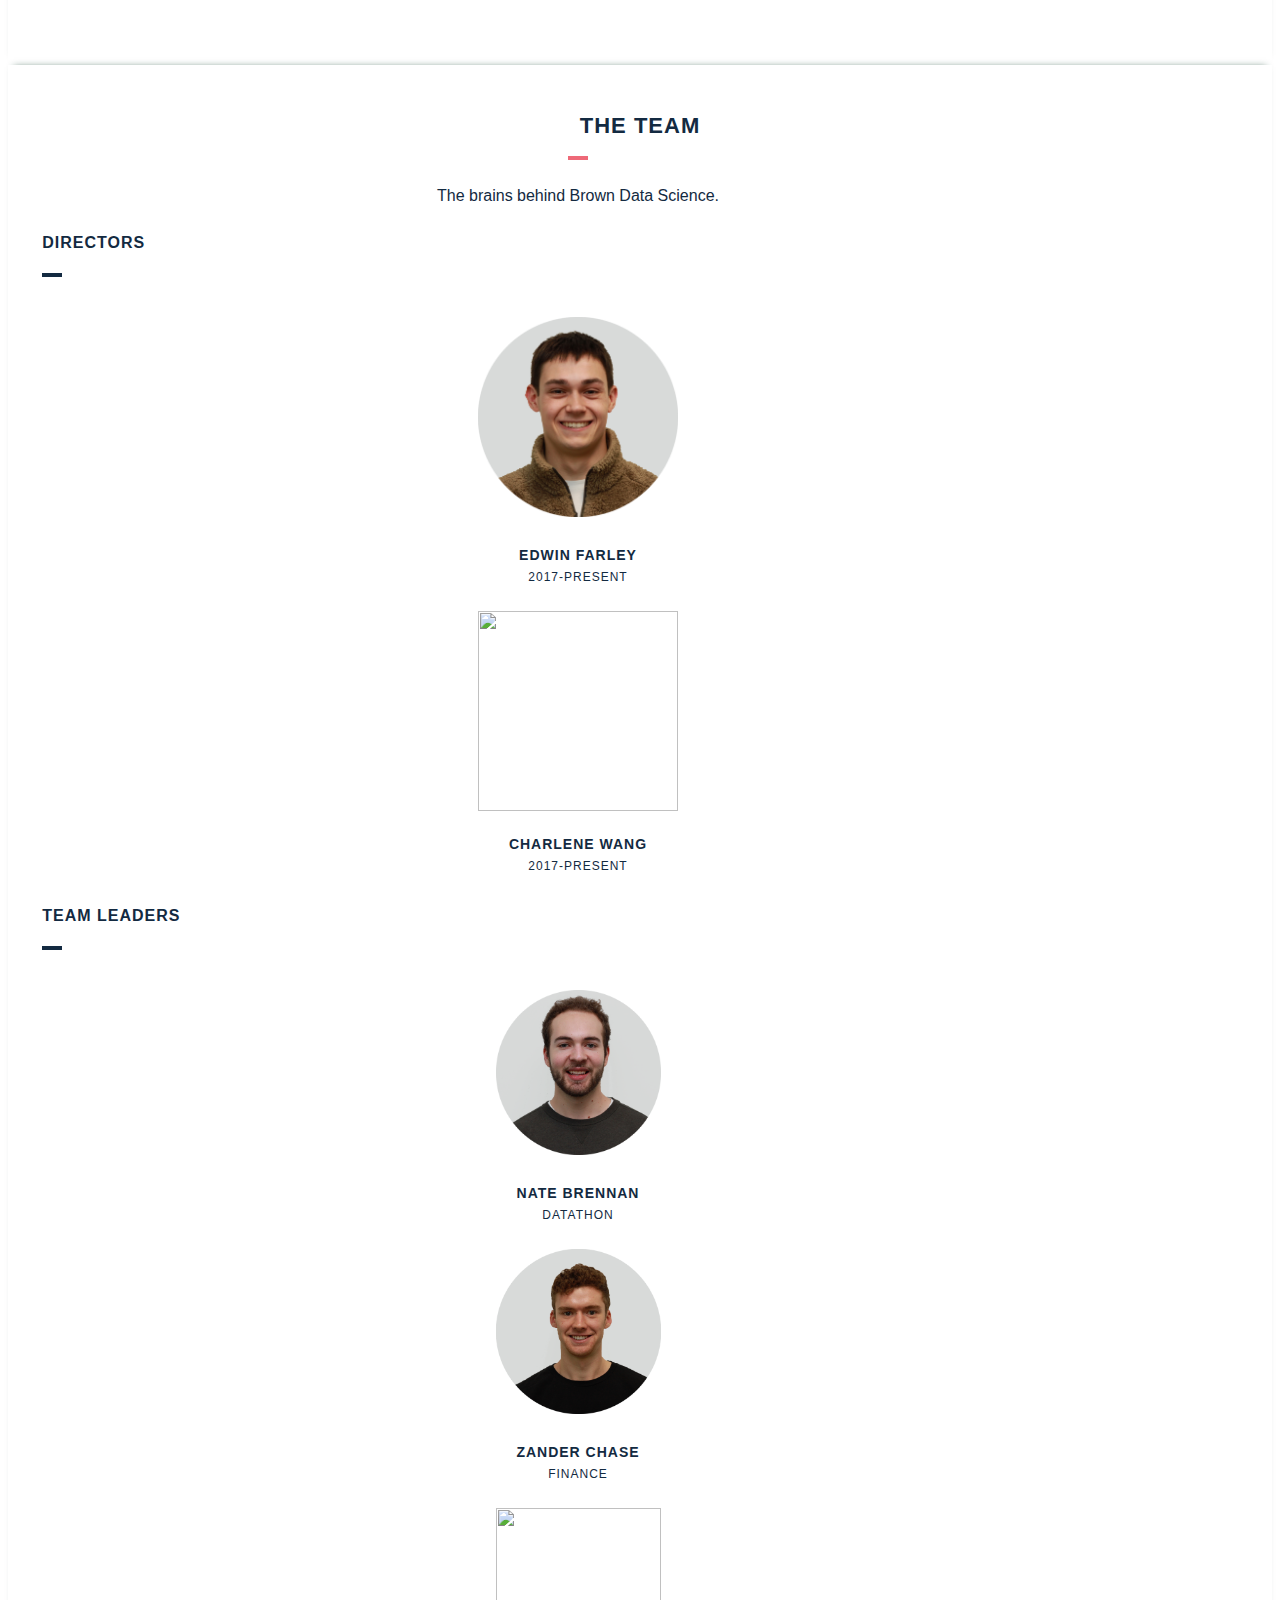
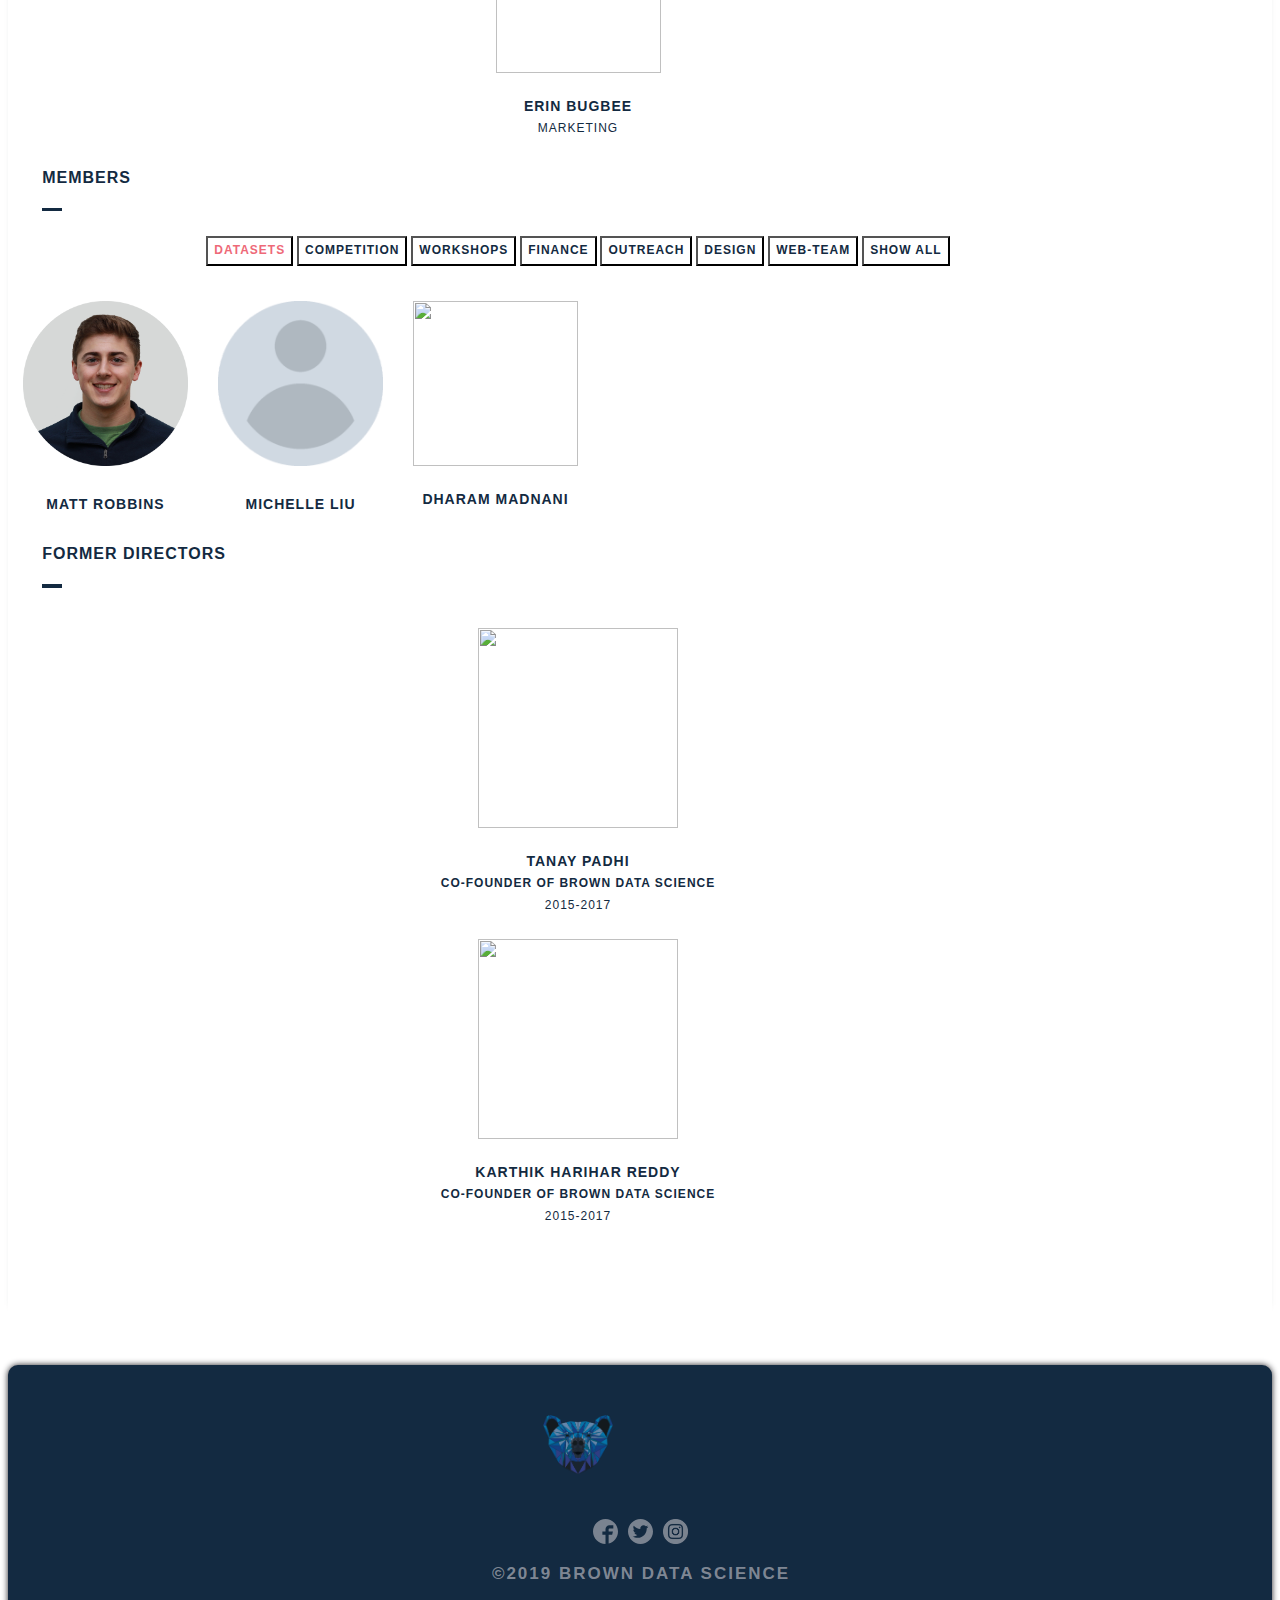
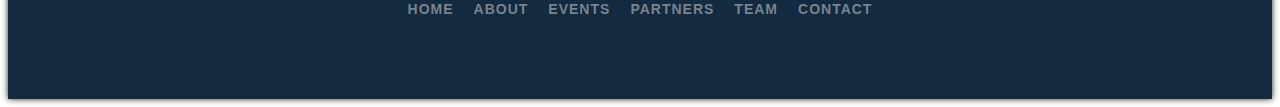
==== commit 46e4480d: "Update schedule 2019" ====
--- a/bds_site/index.html
+++ b/bds_site/index.html
@@ -17,7 +17,7 @@
 
   <link rel="icon"
   type="image/png"
-  href="favicon.ico">
+  href="images/main/favicon.ico">
     <link href="https://daks2k3a4ib2z.cloudfront.net/img/webclip.png" rel="apple-touch-icon">
 </head>
 <body>
@@ -35,14 +35,15 @@
       </div>
     </div>
   </header>
+
   <section id="Home" data-ix="hero-section-slide-up" class="section hero-section">
   	 <div id="particles-js">
          <h1 class="hero-h1"><img class="logo-main" src="images/main/logos/bds-logo.png"></h1>
       </div>
   </section>
+
   <section id="About" class="section work-section">
       <br>
-
         <div class="w-row">
             <h2 class="section-heading center">About</h2>
             <div class="wide-container w-container">
@@ -85,7 +86,6 @@
                                 </div>
                             </div>
                         </div>
-
                     </div>
                 </div>
             </div>
@@ -192,10 +192,14 @@
                         <div class="w-col w-col-4">
                              <div class="center-container wrap-collabsible">
                                   <input id="" class="toggle" type="checkbox">
+                                  <label for="" class="label-toggle"><a href = "https://www.citizensbank.com/HomePage.aspx"><img class="sponsor large" src="images/main/citizens.png"></a></label>
+                             </div>
+                         </div>
+                        <div class="w-col w-col-4">
+                             <div class="center-container wrap-collabsible">
+                                  <input id="" class="toggle" type="checkbox">
                                   <label for="" class="label-toggle"><a href = "https://www.tripadvisor.com/"><img class="sponsor large" src="images/main/tripadvisor.png"></a></label>
                              </div>
-                         </div>
-                        <div class="w-col w-col-4">
                          </div>
                     </div>
                 </div>
@@ -502,7 +506,7 @@
                 <img src="images/main/logos/logosmall.png" width="70" class = "footer-logo">
             </div>
             <a href="https://www.facebook.com/browndatascience/" class="w-inline-block"><img src="images/main/facebook3.svg" width="25" class="social-icon"></a><a href="#" class="w-inline-block"><img src="images/main/twitter3.svg" width="25" class="social-icon"></a><a href="#" class="w-inline-block"><img src="images/main/instagram.png" width="25" class="social-icon"></a>
-            <div class="copyright">©2018 Brown Data Science</div>
+            <div class="copyright">©2019 Brown Data Science</div>
             <a href="#Home" class="footer-link w--current">Home</a><a href="#About" class="footer-link">About</a><a href="#Events" class="footer-link">Events</a><a href="#Partners" class="footer-link">Partners</a><a href="#Team" class="footer-link">Team</a><a href="#Contact" class="footer-link">Contact</a>
         </section>
     </div>
--- a/bds_site/css/bds.webflow.css
+++ b/bds_site/css/bds.webflow.css
@@ -592,6 +592,13 @@
   height: 600px;
   margin-top: 19px;
 }
+
+.work-item.medium {
+  height: 290px;
+  margin-top: 19px;
+}
+
+
 
 .work-item.tall.tall-image-1 {
   background-image: url('../images/cards-angle.jpg');
@@ -936,7 +943,7 @@
   top: 0px;
   right: 0px;
   z-index: 1001;
-  overflow: hidden;
+  overflow: visible;
   height: 90px;
   box-shadow: none;
   background-color: #132a41;
--- a/bds_site/css/main.css
+++ b/bds_site/css/main.css
@@ -1,5 +1,5 @@
-@import url('https://fonts.googleapis.com/css?family=EB+Garamond:400,600,700,800');
-@import url('https://fonts.googleapis.com/css?family=Montserrat');
+@import url("https://fonts.googleapis.com/css?family=EB+Garamond:400,600,700,800");
+@import url("https://fonts.googleapis.com/css?family=Montserrat");
 
 /* Colors:
 
@@ -8,191 +8,198 @@
 
 */
 .navy-body {
-    background-color: #132a41;
-    color: #fff;
-    font-family: 'Open Sans', sans-serif;
-    height: auto;
-    min-height: 100%;
+	background-color: #132a41;
+	color: #fff;
+	font-family: "Open Sans", sans-serif;
+	height: auto;
+	min-height: 100%;
 }
 
 .absolute {
-    position: absolute;
+	position: absolute;
 }
 
 .full {
-    height: auto;
+	height: auto;
 }
 
 .left {
-    text-align: left !important;
+	text-align: left !important;
 }
 
 a {
-    text-decoration: none !important;
+	text-decoration: none !important;
 }
 .coral {
-    color: #ee6978;
+	color: #ee6978;
 }
 
 .coral.bold {
-    font-weight: 700;
+	font-weight: 700;
 }
 
 .coral:hover {
-    color: #ee6978;
+	color: #ee6978;
 }
 
 .logo-medium {
-    width: 500px;
-    margin-left: 20px;
+	width: 500px;
+	margin-left: 20px;
 }
 
 .logo-font {
-    font-family: 'Montserrat', sans-serif;
+	font-family: "Montserrat", sans-serif;
 }
 
 .logo-main {
-    width: auto;
-    height: 30vh;
-    transition: 300ms ease;
+	width: auto;
+	height: 30vh;
+	transition: 300ms ease;
 }
 
 .logo-main.datathon {
-    width: auto;
-    height: 20vh;
+	width: auto;
+	height: 20vh;
 }
 
 .logo-sub {
-    width: auto;
-    height: 8vh;
-    transition: 300ms ease;
-}
-
+	width: auto;
+	height: 8vh;
+	transition: 300ms ease;
+}
 
 @media (max-width: 700px) {
-    .logo-main {
-        height: 25vh;
-    }
-    .logo-main.datathon {
-        height: 16vh;
-    }
-    .logo-sub {
-        height: 6vh;
-    }
-    .logo-main.welcomeBanner {
-        height: 20vh;
-    }
+	.logo-main {
+		height: 25vh;
+	}
+	.logo-main.datathon {
+		height: 16vh;
+	}
+	.logo-sub {
+		height: 6vh;
+	}
+	.logo-main.welcomeBanner {
+		height: 20vh;
+	}
 }
 
 @media (max-width: 480px) {
-    .logo-main {
-        height: 18vh;
-    }
-    .logo-main.datathon {
-        height: 10vh;
-    }
-    .logo-sub {
-        height: 4vh;
-    }
-    .logo-main.welcomeBanner {
-        height: 13vh;
-    }
+	.logo-main {
+		height: 18vh;
+	}
+	.logo-main.datathon {
+		height: 10vh;
+	}
+	.logo-sub {
+		height: 4vh;
+	}
+	.logo-main.welcomeBanner {
+		height: 13vh;
+	}
 }
 
 @media (max-width: 300px) {
-    .logo-main {
-        height: 12vh;
-    }
-    .logo-main.datathon {
-        height: 10vh;
-    }
-    .logo-sub {
-        height: 2vh;
-    }
+	.logo-main {
+		height: 12vh;
+	}
+	.logo-main.datathon {
+		height: 10vh;
+	}
+	.logo-sub {
+		height: 2vh;
+	}
 }
 
 .form-button {
-    font-size: 15pt !important;
+	font-size: 15pt !important;
 }
 
 .form-button:hover {
-    border-color: #f27b89;
-    color: #ee6978;
+	border-color: #f27b89;
+	color: #ee6978;
 }
 
 .small-bear-logo {
-    display: block;
-    margin-right: auto;
-    margin-top: 20px;
-    margin-left: auto;
-  }
+	display: block;
+	margin-right: auto;
+	margin-top: 20px;
+	margin-left: auto;
+}
 
 .center-container {
-    text-align: center
+	text-align: center;
 }
 
 .divider-small {
-    width: 20px;
-    padding-bottom: 20px;
+	width: 20px;
+	padding-bottom: 20px;
 }
 
 .divider-small.indent {
-    margin-left: 3%;
+	margin-left: 3%;
 }
 
 .workshop-picture {
-    height: auto;
-    width: 280px;
-    padding-top: 35px;
-    padding-bottom: 15px;
+	height: auto;
+	width: 280px;
+	padding-top: 35px;
+	padding-bottom: 15px;
 }
 
 .navy-text {
-    display: inline-block;
-    color: #132a41;
+	display: inline-block;
+	color: #132a41;
 }
 
 .navy-text.left {
-    text-align: left !important;
-}
+	text-align: left !important;
+}
+
 
 .navy-text.left.list {
-    font-size: 12pt;
+	font-size: 12pt;
 }
 
 .navy-text.card {
-    padding-left: 5px;
-    padding-right: 5px;
+	padding-left: 15px;
+	padding-right: 15px;
+}
+
+.navy-text.card.track {
+    font-size: 10.1pt;
+    text-align: justify;
+    min-height: 500px;
+    overflow: scroll;
 }
 
 .sub-heading-navy {
-    margin-left: 3%;
-    display: inline-block;
-    color: #132a41;
-    font-size: 16px;
-    text-align: left !important;
+	margin-left: 3%;
+	display: inline-block;
+	color: #132a41;
+	font-size: 16px;
+	text-align: left !important;
 }
 
 .sub-heading-navy.large {
-    font-size: 28px;
+	font-size: 28px;
 }
 
 .sub-heading-navy.datathon {
-    margin-top: 40px;
+	margin-top: 40px;
 }
 
 li {
-    margin-bottom: 15px;
+	margin-bottom: 15px;
 }
 
 .workshop {
-    margin-top: 35px;
-    padding-left: 40px;
-    padding-right: 40px;
+	margin-top: 35px;
+	padding-left: 40px;
+	padding-right: 40px;
 }
 
 .event {
-	margin-top: 35px;
+	margin-top: 10px;
 	text-align: left;
 }
 
@@ -206,187 +213,213 @@
 }
 
 .event-day {
-	border-radius: 30px;
     padding: 50px;
 }
 
 .navy {
-    background-color: #132a41;
+	background-color: #132a41;
 }
 
 .white {
-    color: #fff;
-}
-
+	color: #fff;
+}
 
 .logo-hover {
-    background-image: url('../images/logos/logosmall.png');
-    height: 40px;
-    width: 40px;
-    opacity: 0.41;
-    padding-bottom: 10px;
+	background-image: url("../images/logos/logosmall.png");
+	height: 40px;
+	width: 40px;
+	opacity: 0.41;
+	padding-bottom: 10px;
 }
 
 .card-outline {
-    padding: 15px;
-    height: 150px;
-    width: auto;
+	padding: 15px;
+	height: 150px;
+	width: auto;
+	text-align: center;
+}
+
+.team-image {
+	padding: 15px;
+	height: 165px;
+	width: 165px;
+	text-align: center;
+}
+
+.team-image-large {
+	padding: 15px;
+	height: 200px;
+	width: 200px;
+	text-align: center;
+}
+
+.card-datathon {
+	padding: 15px;
+	height: 300px;
+	width: auto;
+	text-align: center;
+}
+
+.sponsor.large {
+	height: auto;
+	width: 300px;
+	opacity: 1;
+	transition: 300ms;
+}
+
+.sponsor.small {
+	height: auto;
+	width: 150px;
+	opacity: 1;
+	transition: 300ms;
+}
+
+.sponsor:hover {
+	opacity: 1;
+	transition: 300ms;
+}
+
+.select-underline {
+	display: inline-block;
+	color: #132a41;
+}
+
+.select-underline:after {
+	content: "";
+	width: 0px;
+	height: 2px;
+	display: block;
+	background: #ee6978;
+	transition: 300ms;
+}
+
+a:active {
+	color: #ee6978;
+	transition: 300ms;
+}
+
+.select-underline:hover:after {
+	width: 100%;
+	color: #0e1c33;
+}
+
+.learn-button {
+	margin-top: 6px;
+	margin-right: 15px;
+	margin-left: 0px;
+	padding: 2px 8px 1px;
+	font-size: 11px;
+	font-weight: 400;
+	letter-spacing: 2px;
+	border-radius: 4px;
+	text-transform: uppercase;
+	text-decoration: none;
+
+	border: 1px solid #0f2031;
+	background-color: transparent;
+	-webkit-transition: color 400ms ease, border-color 400ms ease;
+	transition: color 400ms ease, border-color 400ms ease;
+	color: #132a41;
+	font-weight: 600;
+}
+
+.learn-button:hover {
+	border-color: #f27b89;
+	color: #ee6978;
+}
+
+input[type="checkbox"] {
+	display: none;
+}
+
+.label-toggle {
+	display: block;
+	padding: 1rem;
+	cursor: pointer;
+	transition: all 0.25s ease-out;
+}
+
+.label-toggle:hover {
+	color: #ee6978;
+}
+
+.label-toggle::before {
+	content: " ";
+	display: inline-block;
+
+	border-top: 5px solid transparent;
+	border-bottom: 5px solid transparent;
+	border-left: 5px solid currentColor;
+
+	vertical-align: middle;
+	margin-right: 0.7rem;
+	transform: translateY(-2px);
+
+	transition: transform 0.2s ease-out;
+}
+
+.collapsible-content .content-inner {
+	background: #e9e9e98f;
+	padding: 0.5rem 1rem;
+}
+
+.collapsible-content {
+	max-height: 0px;
+	overflow: hidden;
+
+	transition: max-height 0.7s ease-in-out;
+}
+.toggle:checked + .label-toggle + .collapsible-content {
+	max-height: 350px;
+}
+
+.toggle:checked + .label-toggle::before {
+	transform: rotate(90deg) translateX(-3px);
+}
+
+.service-item h1 {
+	text-align: center;
+
+	text-shadow: 2px 4px 3px rgba(0, 0, 0, 0.3);
+
+	color: white;
+	font-family: "Open Sans", sans-serif;
+}
+
+.service-item .section-heading {
+	color: #132a41;
+	font-weight: 700;
+	font-size: 14px;
+}
+
+.dropdown {
+	position: relative;
+    display: inline-block;
+    z-index: 1000;
+}
+
+.dropdown-content {
+	display: none;
+	position: absolute;
+    right: 0;
     text-align: center;
-}
-
-.team-image {
-    padding: 15px;
-    height: 165px;
-    width: 165px;
+	background-color: #f9f9f9;
+    min-width: 120px;
+	box-shadow: 0px 8px 16px 0px rgba(0, 0, 0, 0.2);
+	z-index: 1002;
+}
+
+.dropdown-content a {
+	color: black;
+	padding: 12px 16px;
+	text-decoration: none;
+    display: block;
     text-align: center;
 }
 
-.team-image-large {
-    padding: 15px;
-    height: 200px;
-    width: 200px;
-    text-align: center;
-}
-
-.card-datathon {
-    padding: 15px;
-    height: 300px;
-    width: auto;
-    text-align: center;
-}
-
-.sponsor.large {
-    height: auto;
-    width: 300px;
-    opacity: 1;
-    transition: 300ms;
-}
-
-.sponsor.small {
-    height: auto;
-    width: 150px;
-    opacity: 1;
-    transition: 300ms;
-}
-
-
-.sponsor:hover {
-    opacity: 1;
-    transition: 300ms;
-}
-
-.select-underline {
-  display: inline-block;
-  color: #132a41;
-}
-
-.select-underline:after {
-  content: "";
-  width: 0px;
-  height: 2px;
-  display: block;
-  background: #ee6978;
-  transition: 300ms;
-}
-
-a:active {
-    color: #ee6978;
-    transition: 300ms;
-  }
-
-.select-underline:hover:after {
-  width: 100%;
-  color: #0e1c33;
-}
-
-.learn-button {
-    margin-top: 6px;
-    margin-right: 15px;
-    margin-left: 0px;
-    padding: 2px 8px 1px;
-    font-size: 11px;
-    font-weight: 400;
-    letter-spacing: 2px;
-    border-radius: 4px;
-    text-transform: uppercase;
-    text-decoration: none;
-
-    border: 1px solid #0f2031;
-    background-color: transparent;
-    -webkit-transition: color 400ms ease, border-color 400ms ease;
-    transition: color 400ms ease, border-color 400ms ease;
-    color: #132a41;
-    font-weight: 600;
-  }
-
-.learn-button:hover {
-    border-color: #f27b89;
-    color: #ee6978;
-}
-
-input[type='checkbox'] {
-    display: none;
-  }
-
-.label-toggle {
-    display: block;
-    padding: 1rem;
-    cursor: pointer;
-    transition: all 0.25s ease-out;
-  }
-
-  .label-toggle:hover {
-    color: #ee6978;
-  }
-
-  .label-toggle::before {
-    content: ' ';
-    display: inline-block;
-
-    border-top: 5px solid transparent;
-    border-bottom: 5px solid transparent;
-    border-left: 5px solid currentColor;
-
-    vertical-align: middle;
-    margin-right: .7rem;
-    transform: translateY(-2px);
-
-    transition: transform .2s ease-out;
-  }
-
-  .collapsible-content .content-inner {
-    background: #e9e9e98f;
-    padding: .5rem 1rem;
-  }
-
-  .collapsible-content {
-    max-height: 0px;
-    overflow: hidden;
-
-    transition: max-height .7s ease-in-out;
-  }
-  .toggle:checked + .label-toggle + .collapsible-content {
-    max-height: 350px;
-  }
-
-  .toggle:checked + .label-toggle::before {
-    transform: rotate(90deg) translateX(-3px);
-  }
-
-
-.service-item h1 {
-    text-align: center;
-
-    text-shadow: 2px 4px 3px rgba(0,0,0,0.3);
-
-
-    color: white;
-    font-family: 'Open Sans', sans-serif;
-
-}
-
-.service-item .section-heading {
-    color: #132a41;
-    font-weight: 700;
-    font-size: 14px;
+.dropdown-content a:hover {
+	background-color: #f1f1f1;
+}
+.dropdown:hover .dropdown-content {
+	display: block;
 }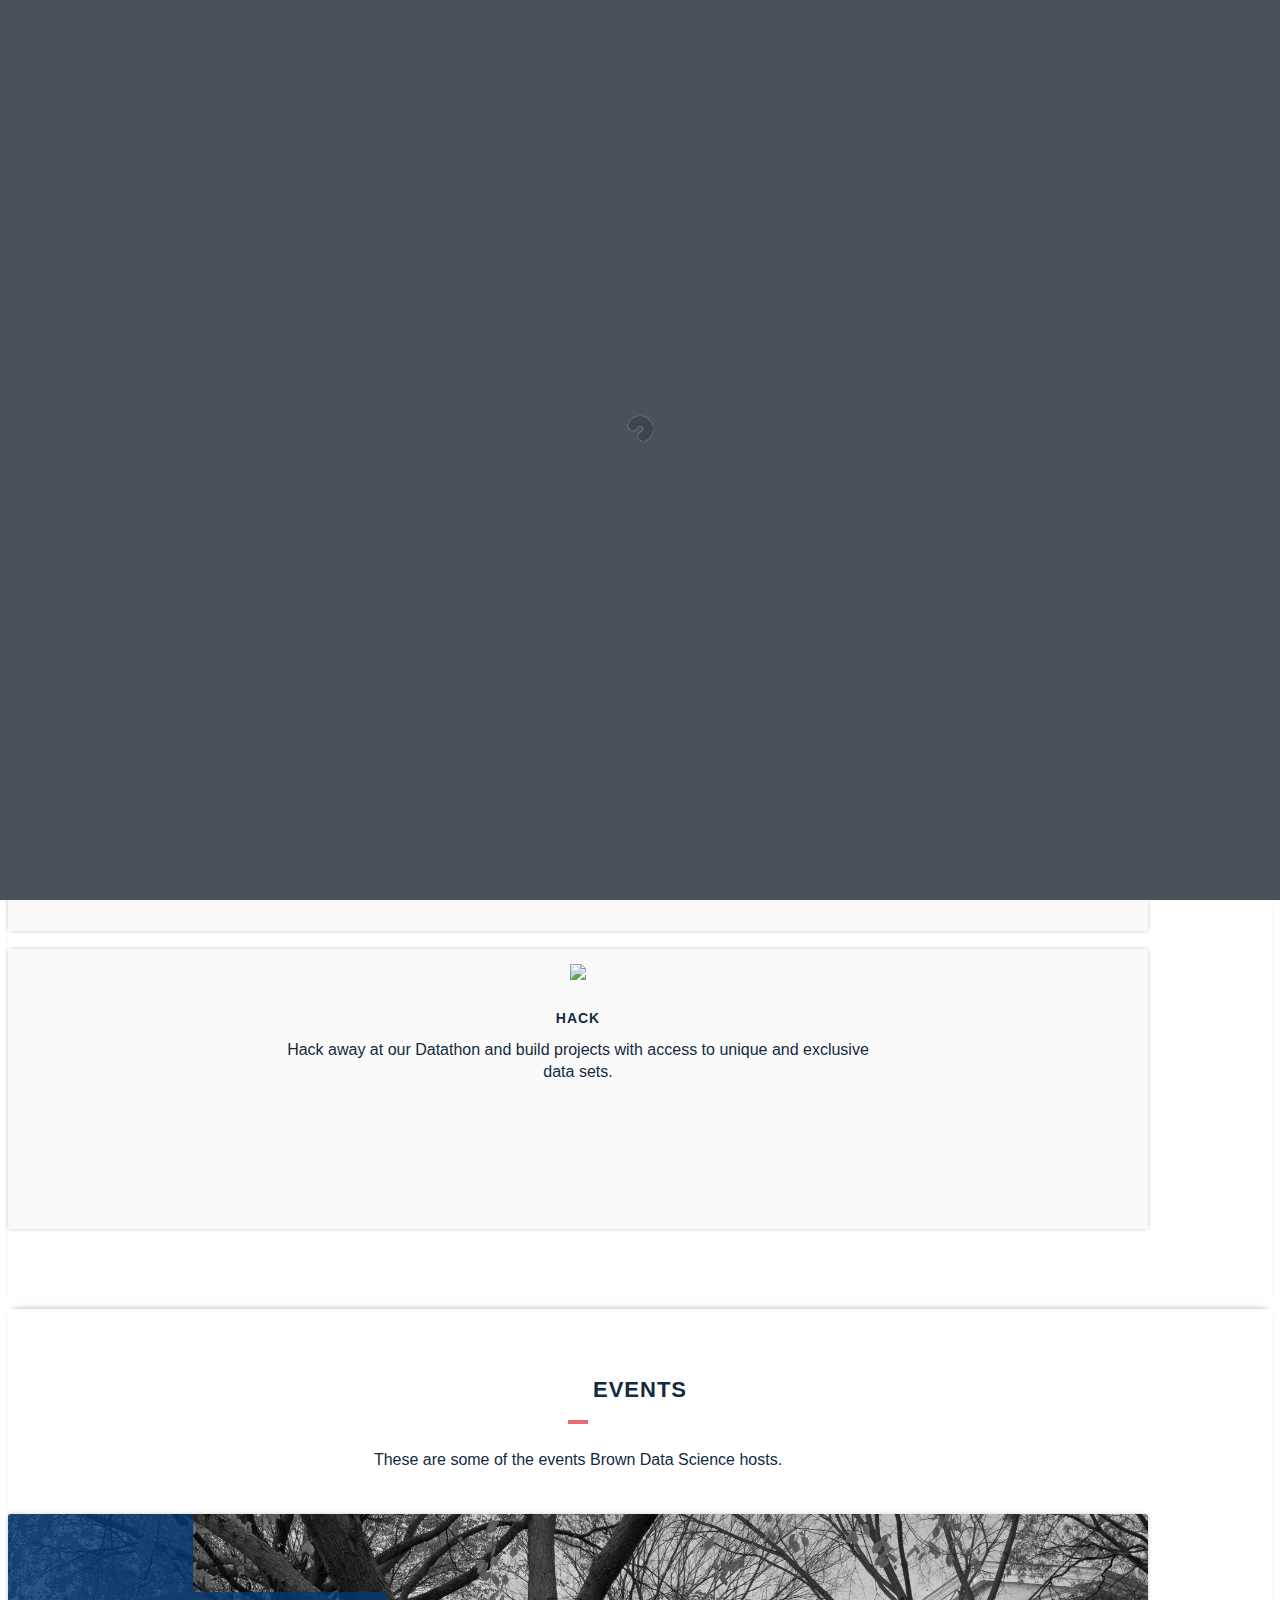
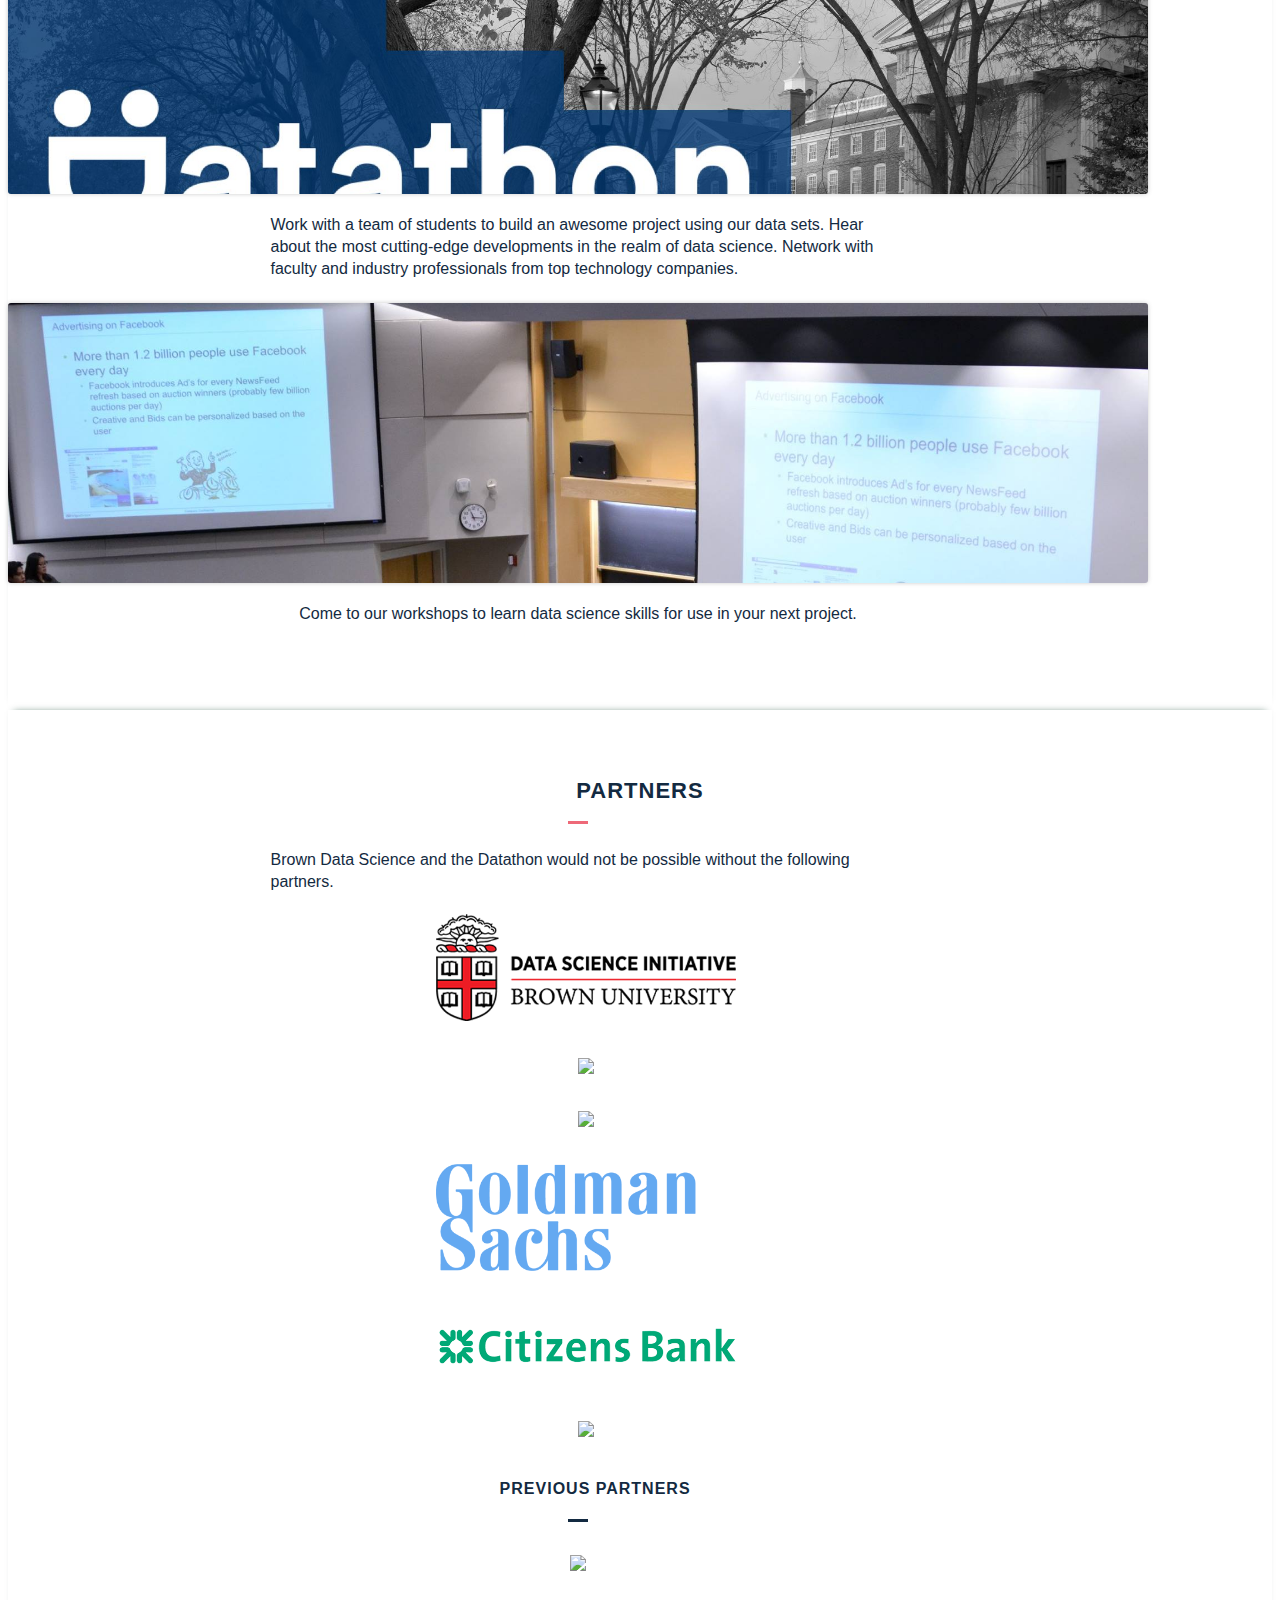
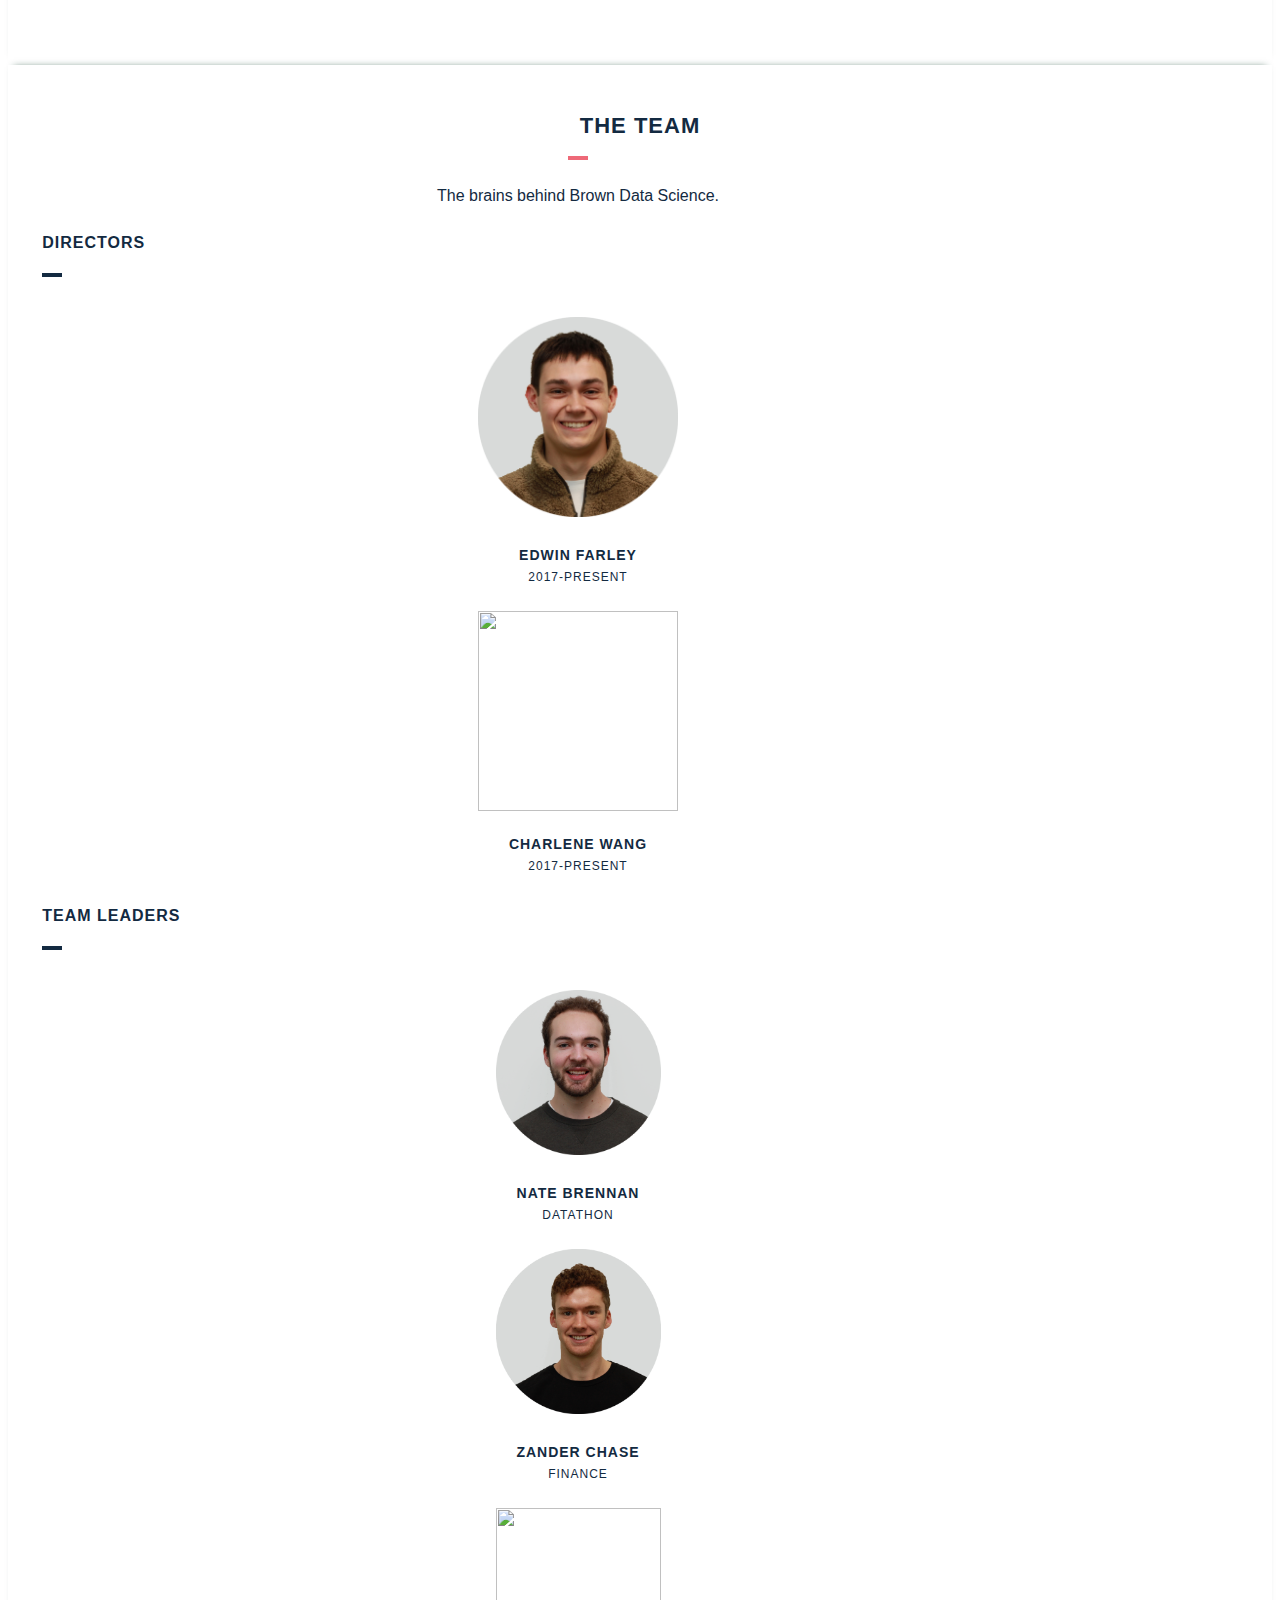
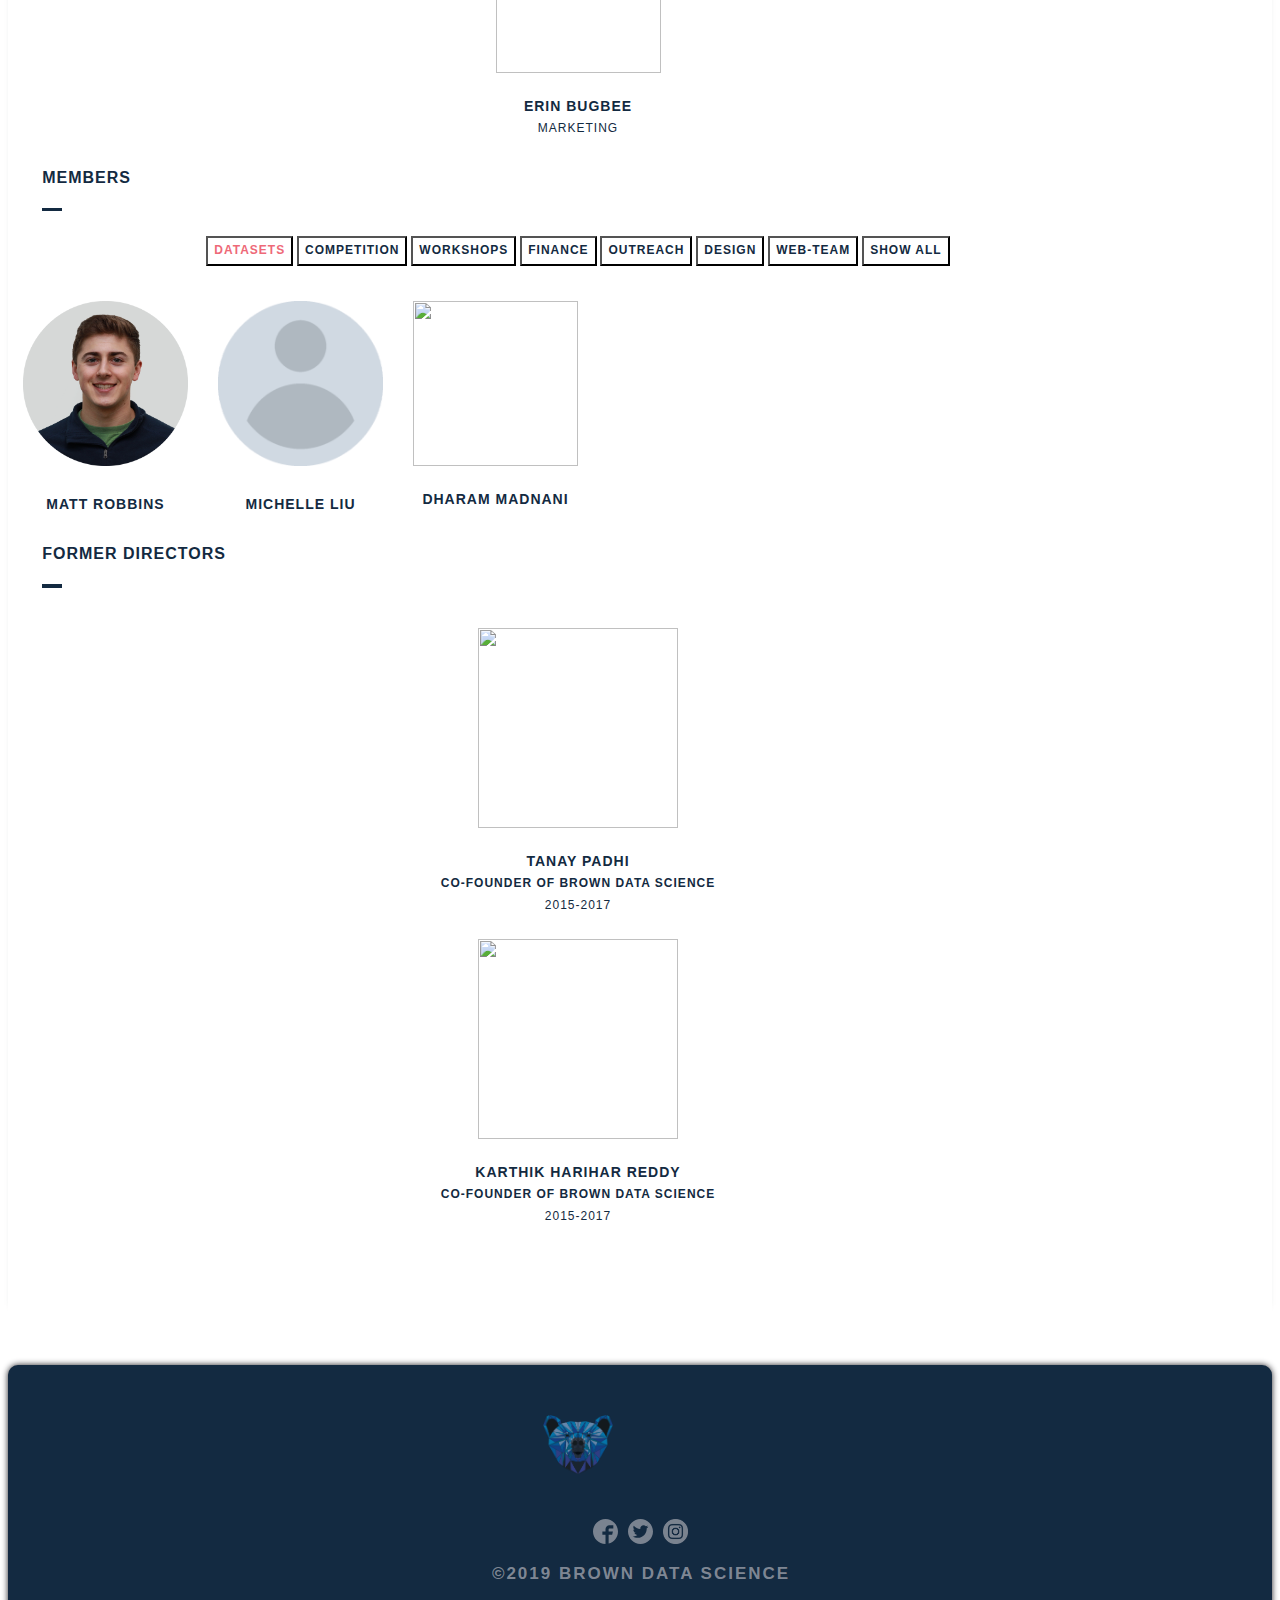
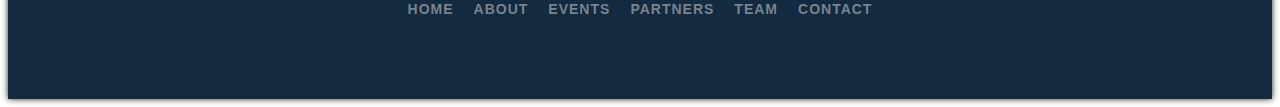
==== commit 741f1953: "Update image previews on social media sharing" ====
--- a/bds_site/index.html
+++ b/bds_site/index.html
@@ -6,6 +6,10 @@
   <title>Brown Data Science | Home</title>
   <meta content="width=device-width, initial-scale=1" name="viewport">
   <meta content="Webflow" name="generator">
+  <meta property="og:title" content="Brown Data Science | Home">
+  <meta property="og:description" content="At Brown Data Science, we aim to connect students, faculty, and industries to create a hub for opportunities related to Data Science and Machine Learning in Brown’s undergraduate community and beyond.">
+  <meta property="og:image" content="http://bds.cs.brown.edu/images/main/logos/bds-logo-blue.png">
+  <meta property="og:url" content="http://bds.cs.brown.edu/">
   <link href="css/normalize.css" rel="stylesheet" type="text/css">
   <link href="css/webflow.css" rel="stylesheet" type="text/css">
   <link href="css/bds.webflow.css" rel="stylesheet" type="text/css">
@@ -18,7 +22,7 @@
   <link rel="icon"
   type="image/png"
   href="images/main/favicon.ico">
-    <link href="https://daks2k3a4ib2z.cloudfront.net/img/webclip.png" rel="apple-touch-icon">
+    <link href="images/main/logos/bds-logo-blue.png" rel="apple-touch-icon">
 </head>
 <body>
   <section data-ix="page-loader" class="loading-section">
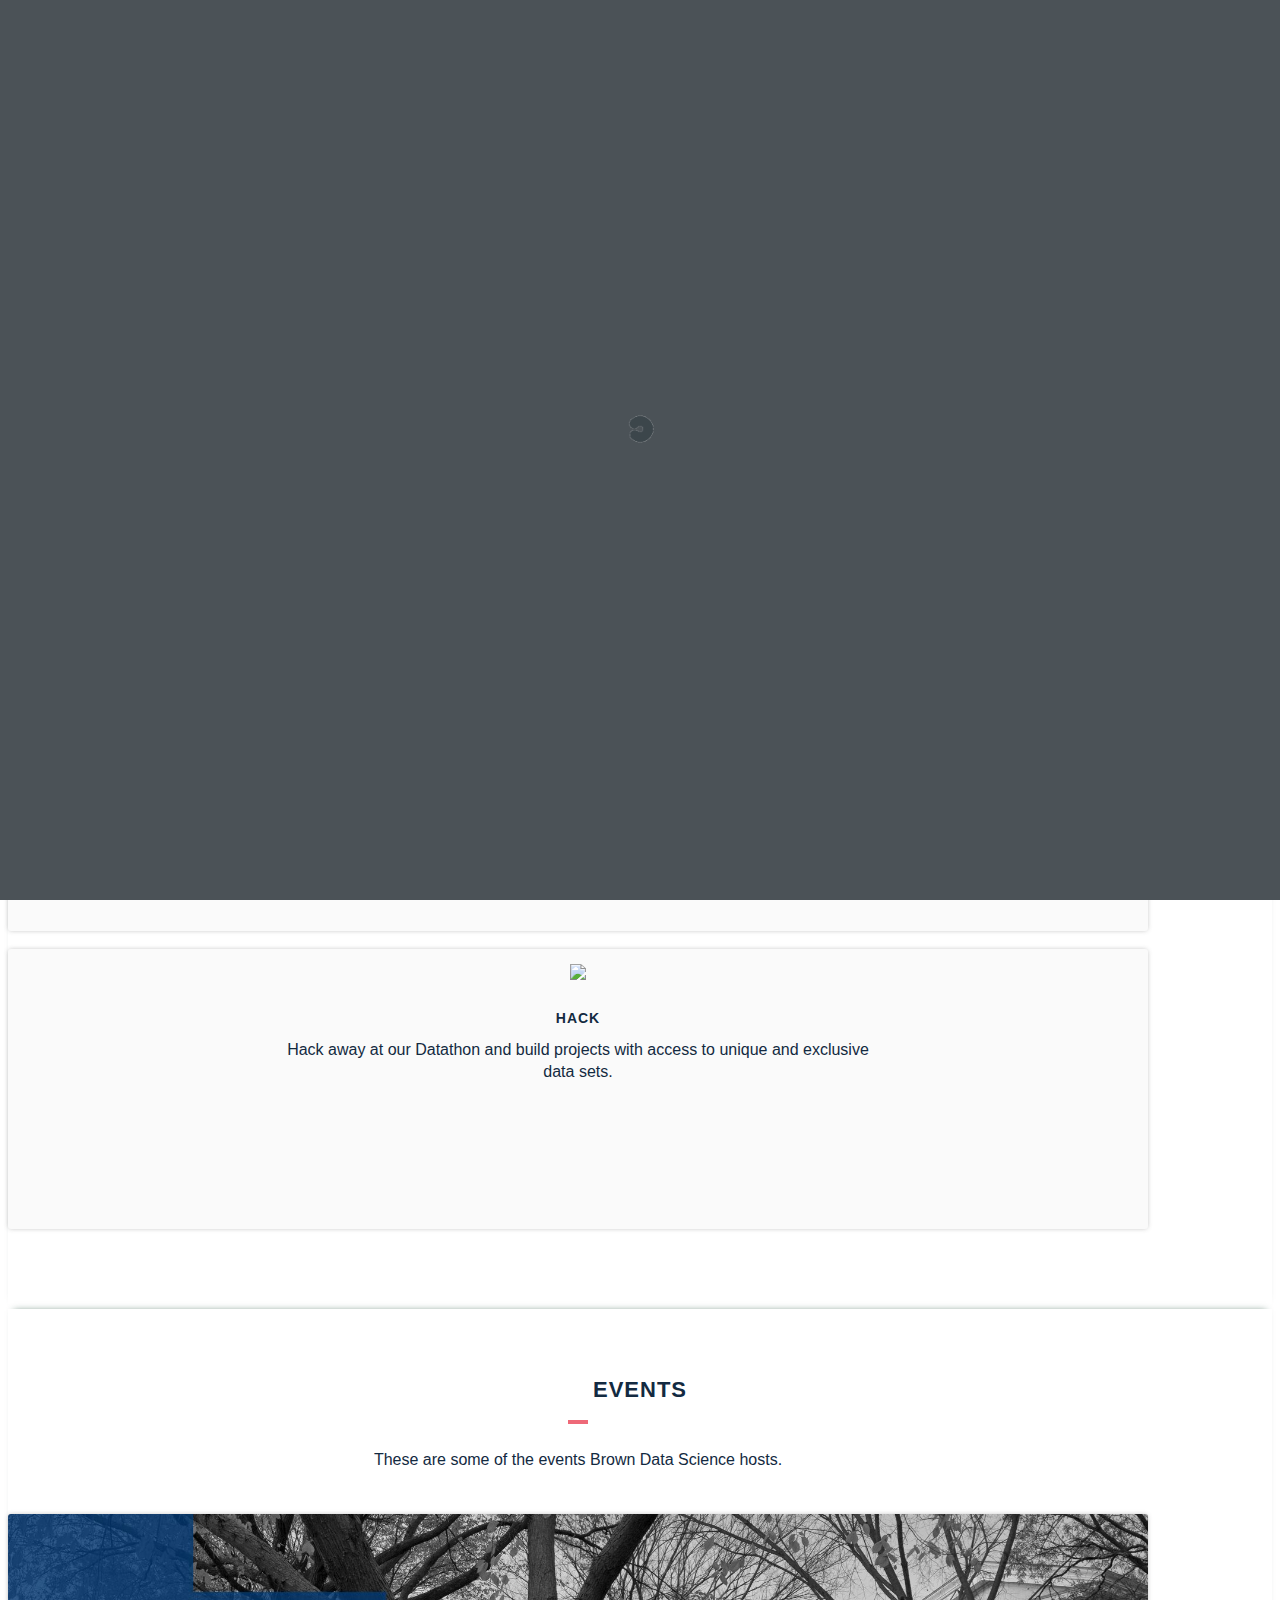
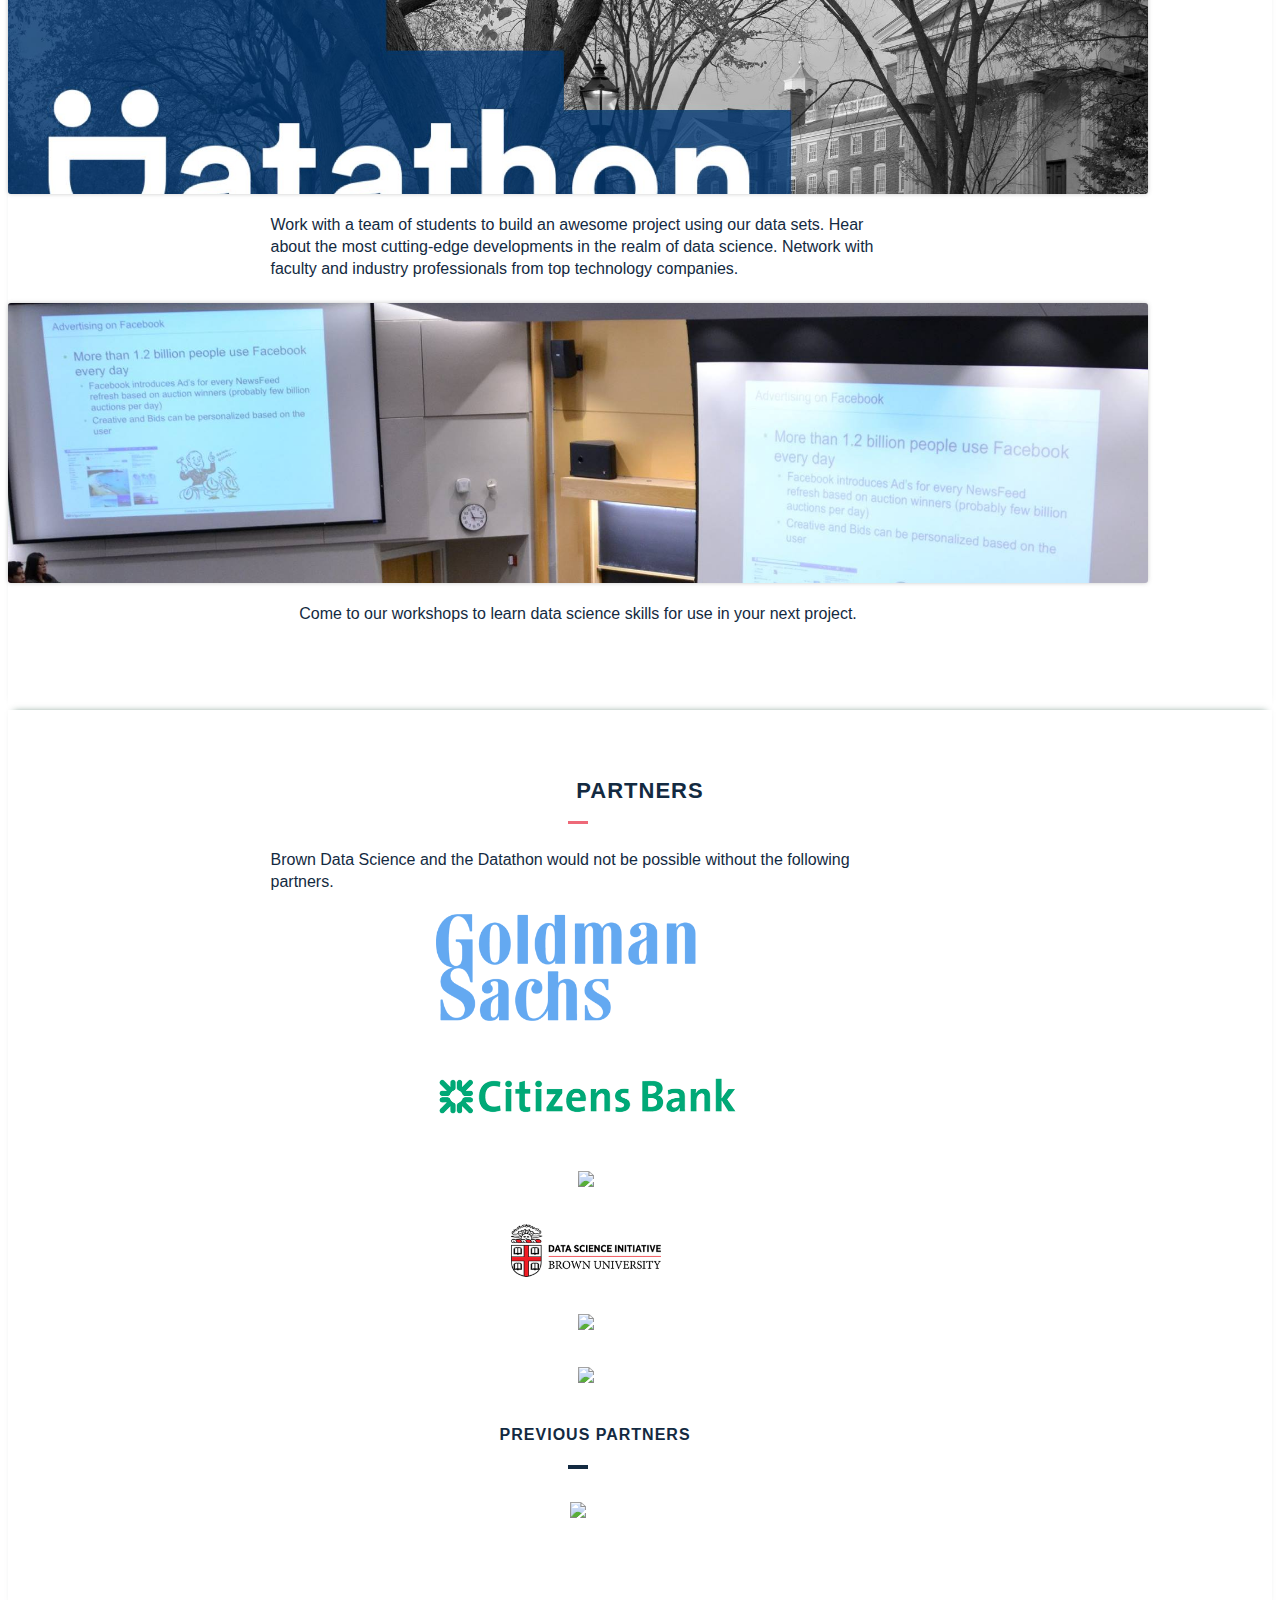
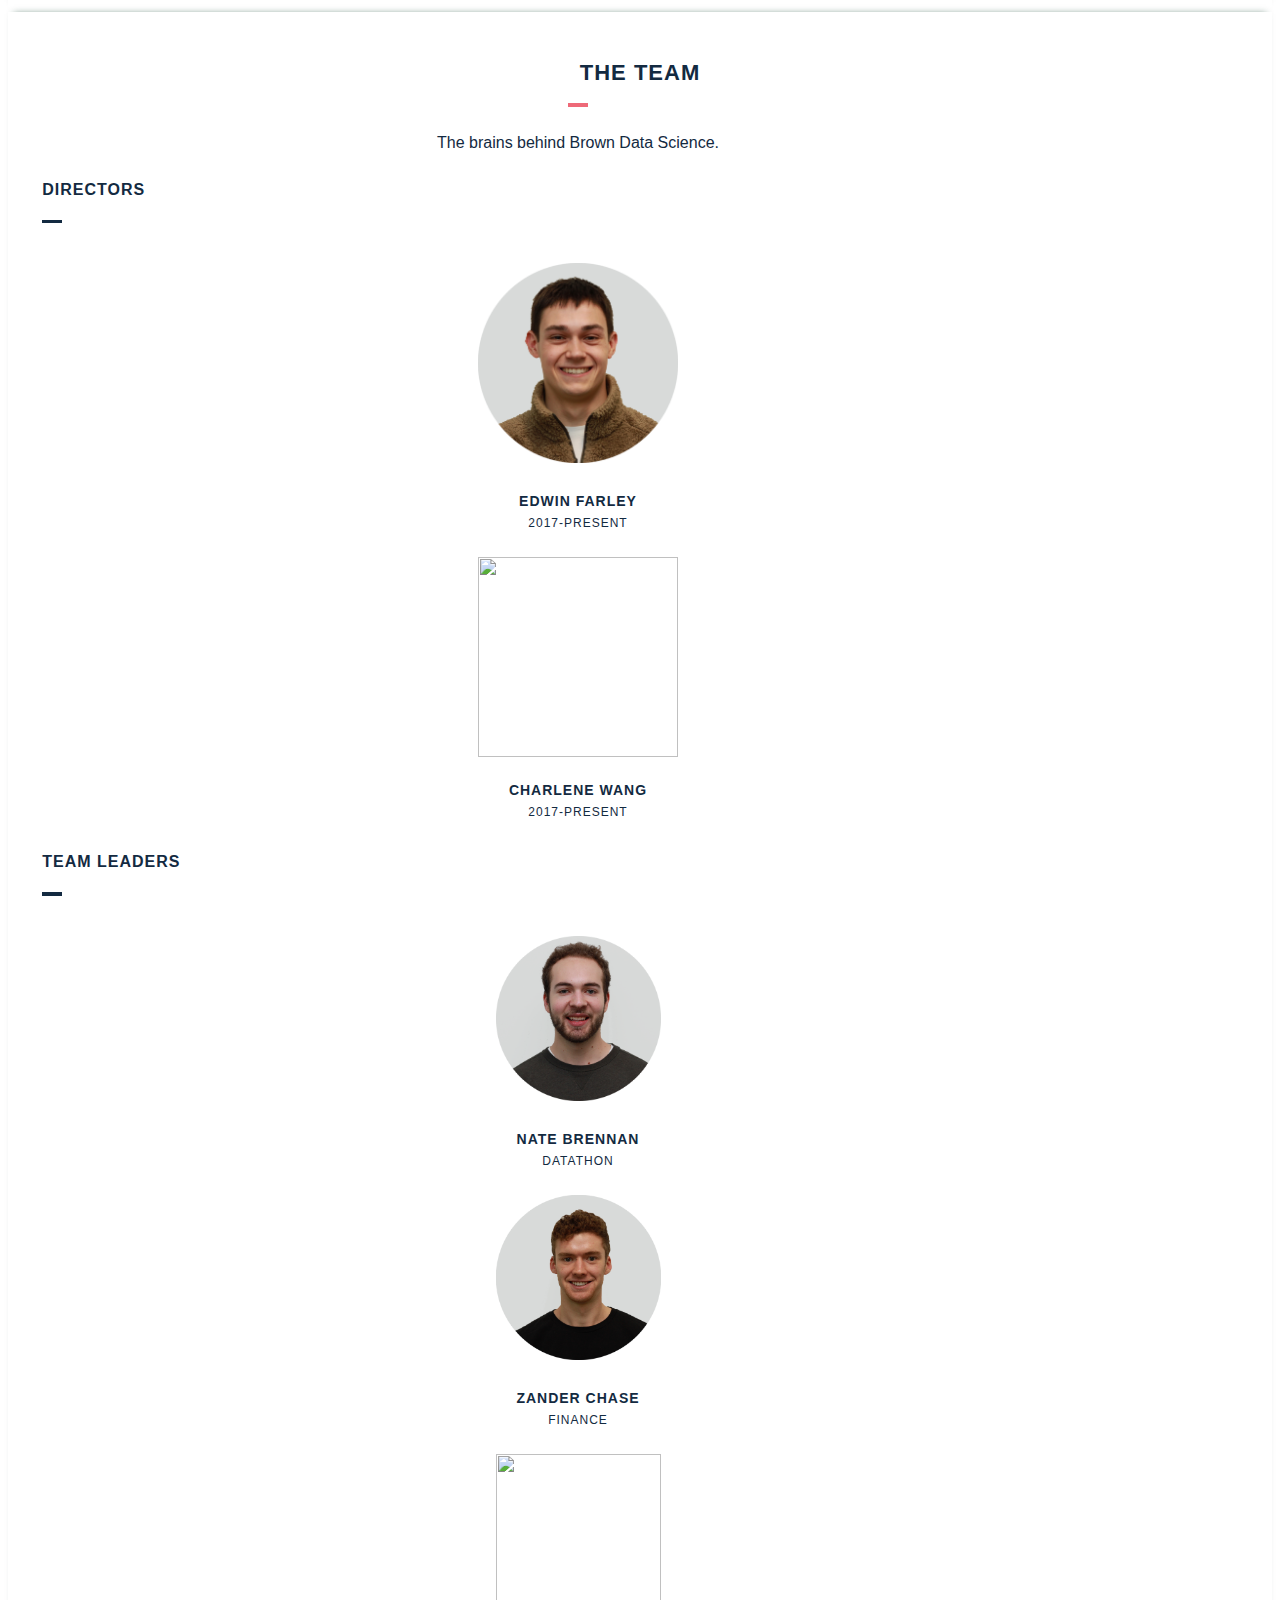
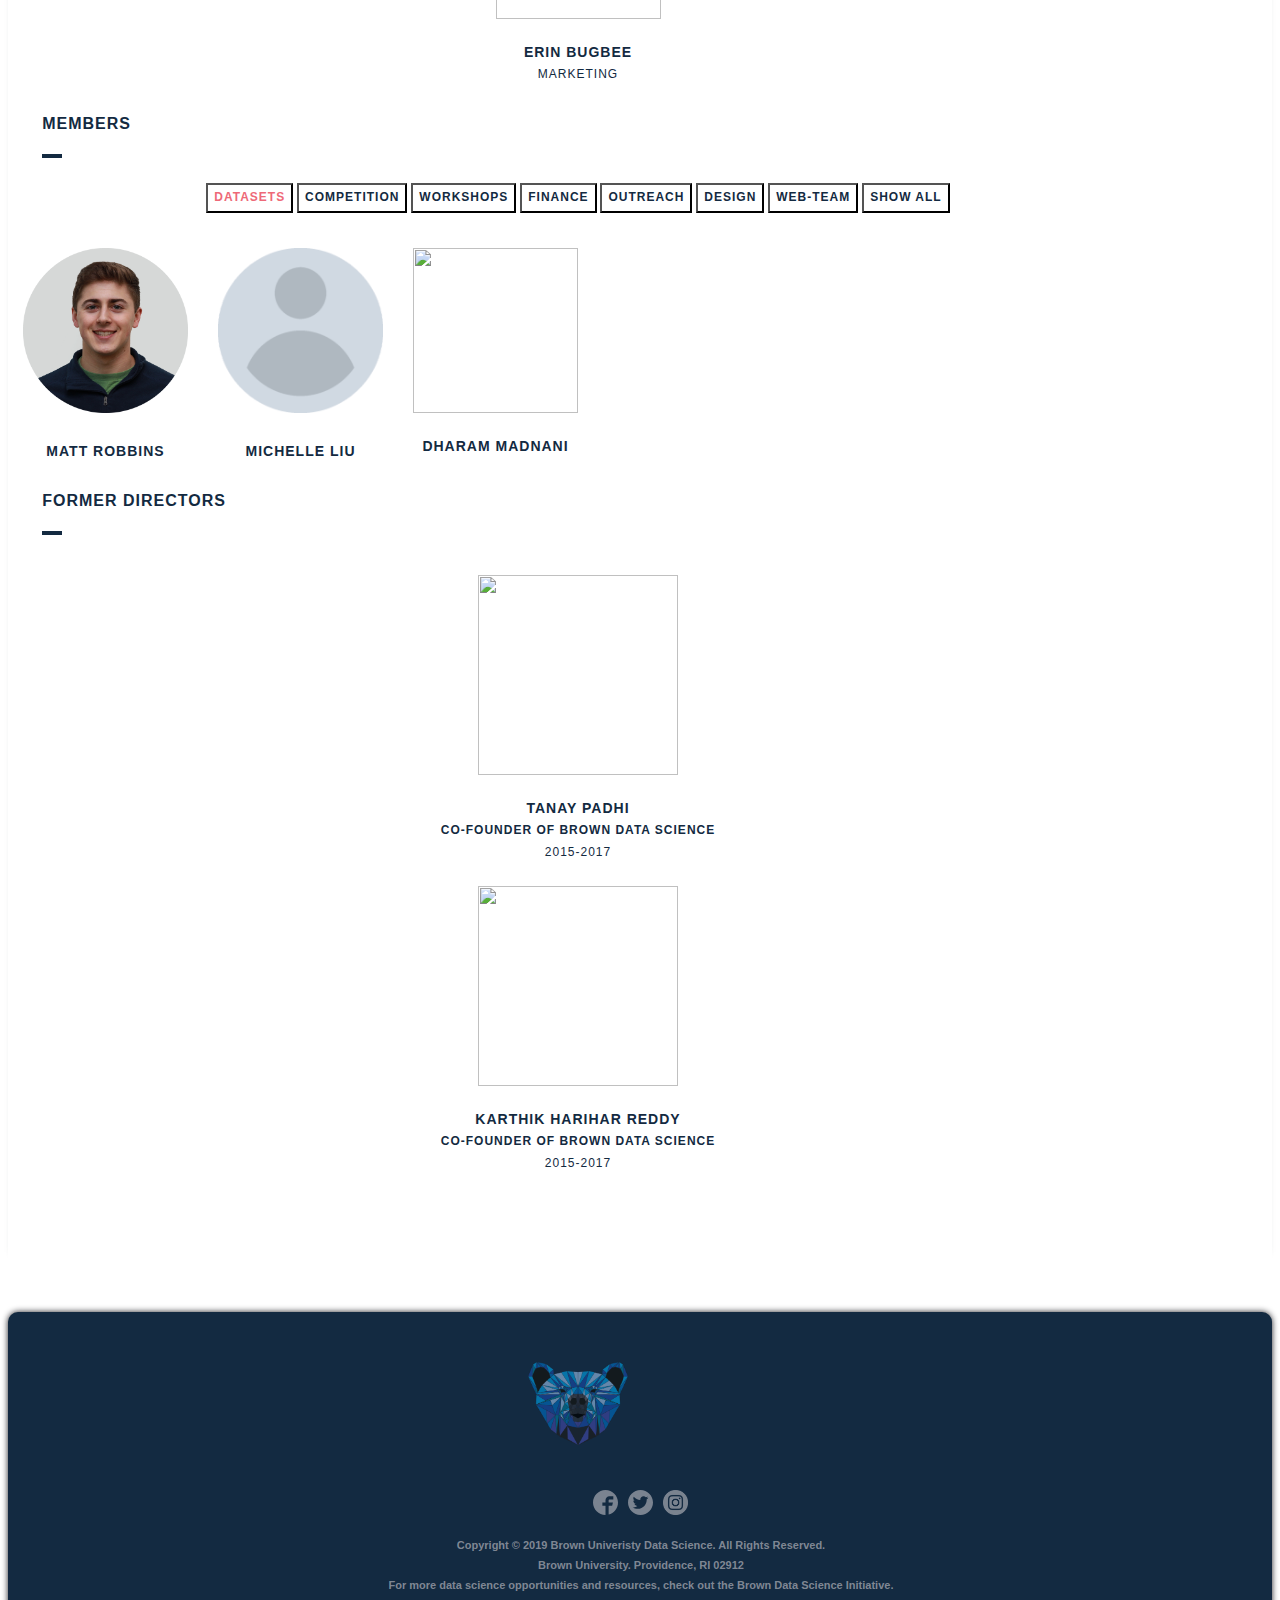
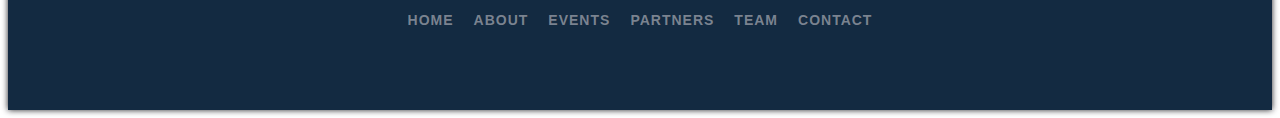
==== commit fe6fe888: "Add 2 workshops to Datathon page" ====
--- a/bds_site/index.html
+++ b/bds_site/index.html
@@ -155,8 +155,30 @@
                     <div class="wide-container work-container w-container">
                         <div class="w-col w-col-4">
                             <div class="center-container wrap-collabsible">
+                                  <input id="" class="toggle" type="checkbox">
+                                  <label for="" class="label-toggle"><a href = "https://www.goldmansachs.com/"><img class="sponsor large" src="images/main/goldman.png"></a></label>
+                            </div>
+                        </div>
+                        <div class="w-col w-col-4">
+                             <div class="center-container wrap-collabsible">
+                                  <input id="" class="toggle" type="checkbox">
+                                  <label for="" class="label-toggle"><a href = "https://www.citizensbank.com/HomePage.aspx"><img class="sponsor large" src="images/main/citizens.png"></a></label>
+                             </div>
+                         </div>
+                        <div class="w-col w-col-4">
+                             <div class="center-container wrap-collabsible">
+                                  <input id="" class="toggle" type="checkbox">
+                                  <label for="" class="label-toggle"><a href = "https://www.tripadvisor.com/"><img class="sponsor large" src="images/main/tripadvisor.png"></a></label>
+                             </div>
+                         </div>
+                    </div>
+                </div>
+                <div class="w-row">
+                    <div class="wide-container work-container w-container">
+                        <div class="w-col w-col-4">
+                            <div class="center-container wrap-collabsible">
                                   <input id="dsi" class="toggle" type="checkbox">
-                                  <label for="dsi" class="label-toggle"><img class="sponsor large" src="images/main/dsi.png"></label>
+                                  <label for="dsi" class="label-toggle"><img class="sponsor small" src="images/main/dsi.png"></label>
                                     <div class="collapsible-content">
                                         <div class="content-inner">
                                         <p class='navy-text left'> The Data Science Initiative supports broad engagement with the campus community.
@@ -174,35 +196,13 @@
                         <div class="w-col w-col-4">
                              <div class="center-container wrap-collabsible">
                                   <input id="" class="toggle" type="checkbox">
-                                  <label for="" class="label-toggle"><a href = "https://cloud.google.com/why-google-cloud/big-data/"><img class="sponsor large" src="images/main/google.png"></a></label>
+                                  <label for="" class="label-toggle"><a href = "https://cloud.google.com/why-google-cloud/big-data/"><img class="sponsor small" src="images/main/google.png"></a></label>
                              </div>
                          </div>
                         <div class="w-col w-col-4">
                              <div class="center-container wrap-collabsible">
                                   <input id="" class="toggle" type="checkbox">
-                                  <label for="" class="label-toggle"><a href = "https://www.janestreet.com/"><img class="sponsor large" src="images/main/jane.png"></a></label>
-                             </div>
-                         </div>
-                    </div>
-                </div>
-                <div class="w-row">
-                    <div class="wide-container work-container w-container">
-                        <div class="w-col w-col-4">
-                            <div class="center-container wrap-collabsible">
-                                  <input id="" class="toggle" type="checkbox">
-                                  <label for="" class="label-toggle"><a href = "https://www.goldmansachs.com/"><img class="sponsor large" src="images/main/goldman.png"></a></label>
-                            </div>
-                        </div>
-                        <div class="w-col w-col-4">
-                             <div class="center-container wrap-collabsible">
-                                  <input id="" class="toggle" type="checkbox">
-                                  <label for="" class="label-toggle"><a href = "https://www.citizensbank.com/HomePage.aspx"><img class="sponsor large" src="images/main/citizens.png"></a></label>
-                             </div>
-                         </div>
-                        <div class="w-col w-col-4">
-                             <div class="center-container wrap-collabsible">
-                                  <input id="" class="toggle" type="checkbox">
-                                  <label for="" class="label-toggle"><a href = "https://www.tripadvisor.com/"><img class="sponsor large" src="images/main/tripadvisor.png"></a></label>
+                                  <label for="" class="label-toggle"><a href = "https://www.janestreet.com/"><img class="sponsor small" src="images/main/jane.png"></a></label>
                              </div>
                          </div>
                     </div>
@@ -507,10 +507,13 @@
     <div class="section contact-and-footer">
         <section class="section footer-section">
             <div class="wide-container w-container">
-                <img src="images/main/logos/logosmall.png" width="70" class = "footer-logo">
+                <img src="images/main/logos/logosmall.png" width="100" class = "footer-logo">
             </div>
             <a href="https://www.facebook.com/browndatascience/" class="w-inline-block"><img src="images/main/facebook3.svg" width="25" class="social-icon"></a><a href="#" class="w-inline-block"><img src="images/main/twitter3.svg" width="25" class="social-icon"></a><a href="#" class="w-inline-block"><img src="images/main/instagram.png" width="25" class="social-icon"></a>
-            <div class="copyright">©2019 Brown Data Science</div>
+            <div class="copyright">Copyright © 2019 Brown Univeristy Data Science. All Rights Reserved. <br/>
+                    Brown University. Providence, RI 02912<br/>
+                    For more data science opportunities and resources, check out the Brown Data Science Initiative.
+            </div>
             <a href="#Home" class="footer-link w--current">Home</a><a href="#About" class="footer-link">About</a><a href="#Events" class="footer-link">Events</a><a href="#Partners" class="footer-link">Partners</a><a href="#Team" class="footer-link">Team</a><a href="#Contact" class="footer-link">Contact</a>
         </section>
     </div>
--- a/bds_site/css/bds.webflow.css
+++ b/bds_site/css/bds.webflow.css
@@ -894,10 +894,8 @@
   left: 1px;
   margin-bottom: 15px;
   color: hsla(219, 8%, 59%, .9);
-  font-size: 17px;
+  font-size: 11px;
   font-weight: 600;
-  letter-spacing: 2px;
-  text-transform: uppercase;
 }
 
 .social-icon {
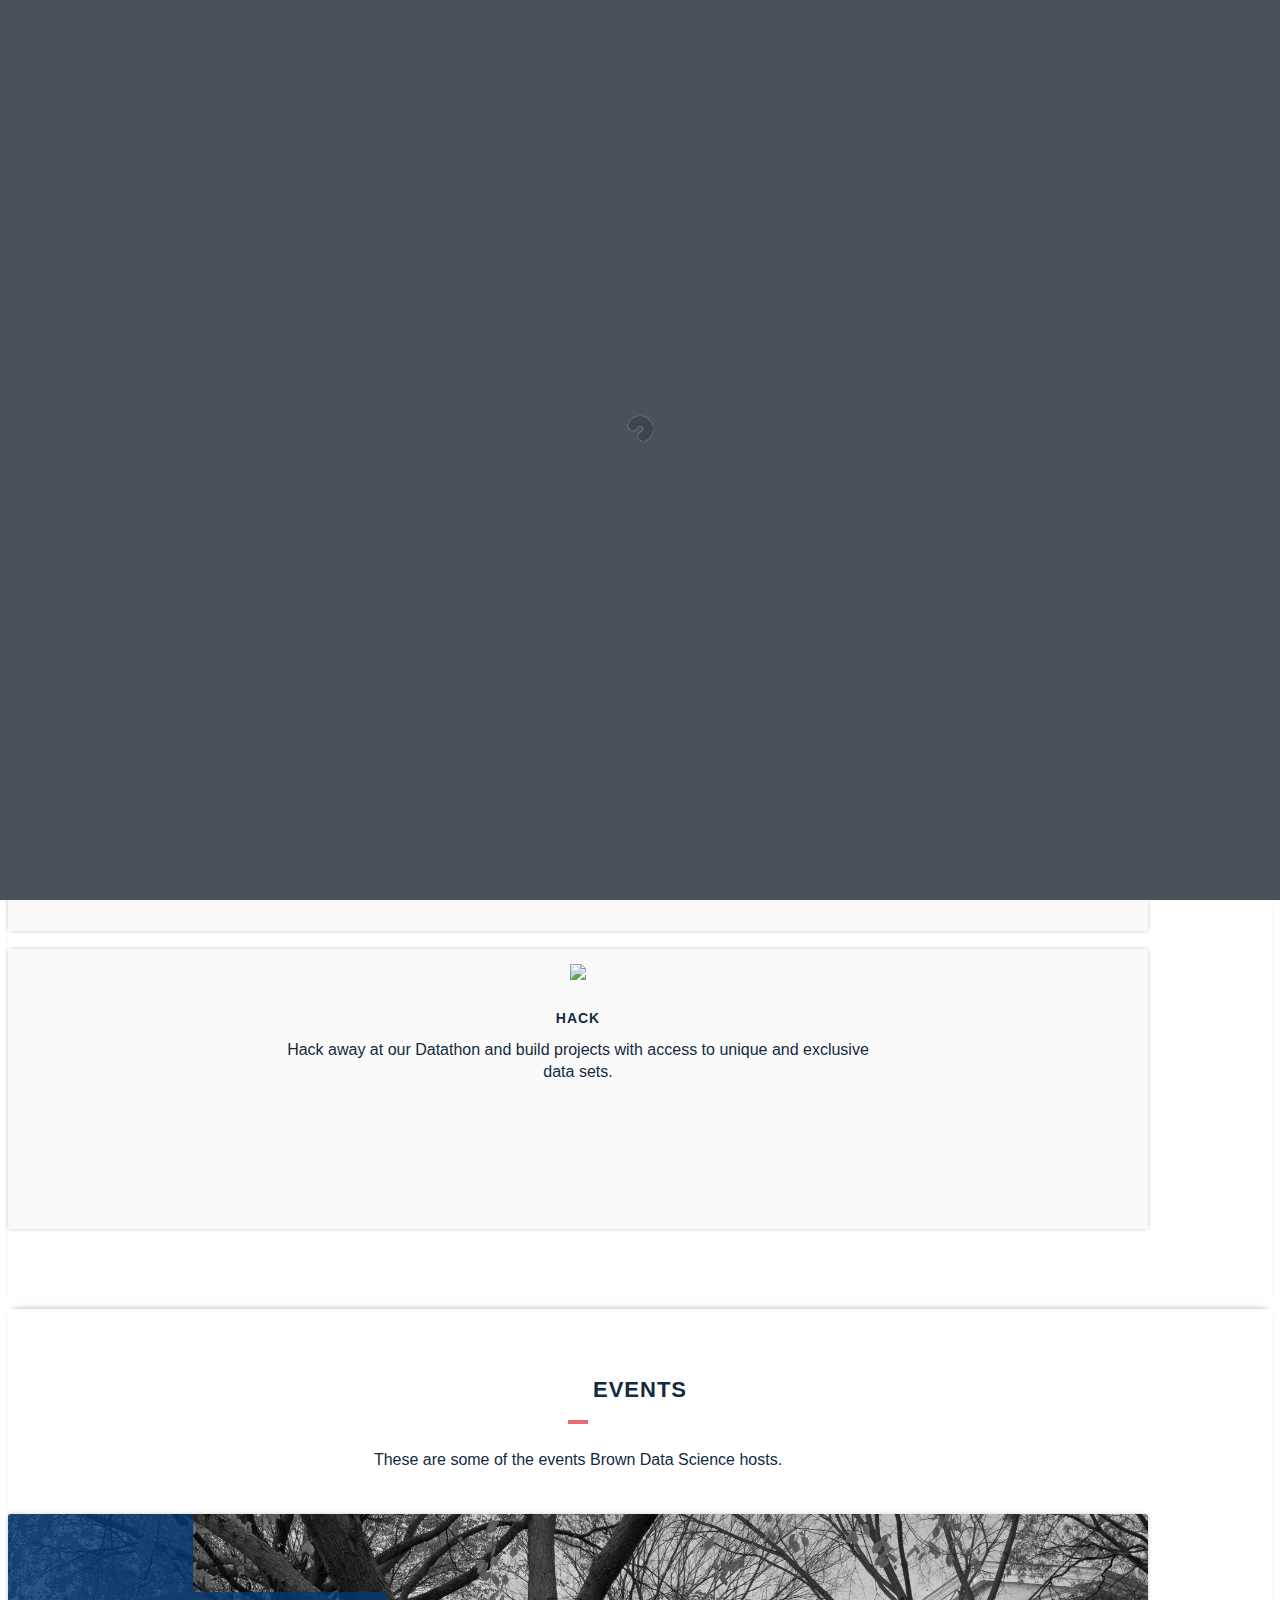
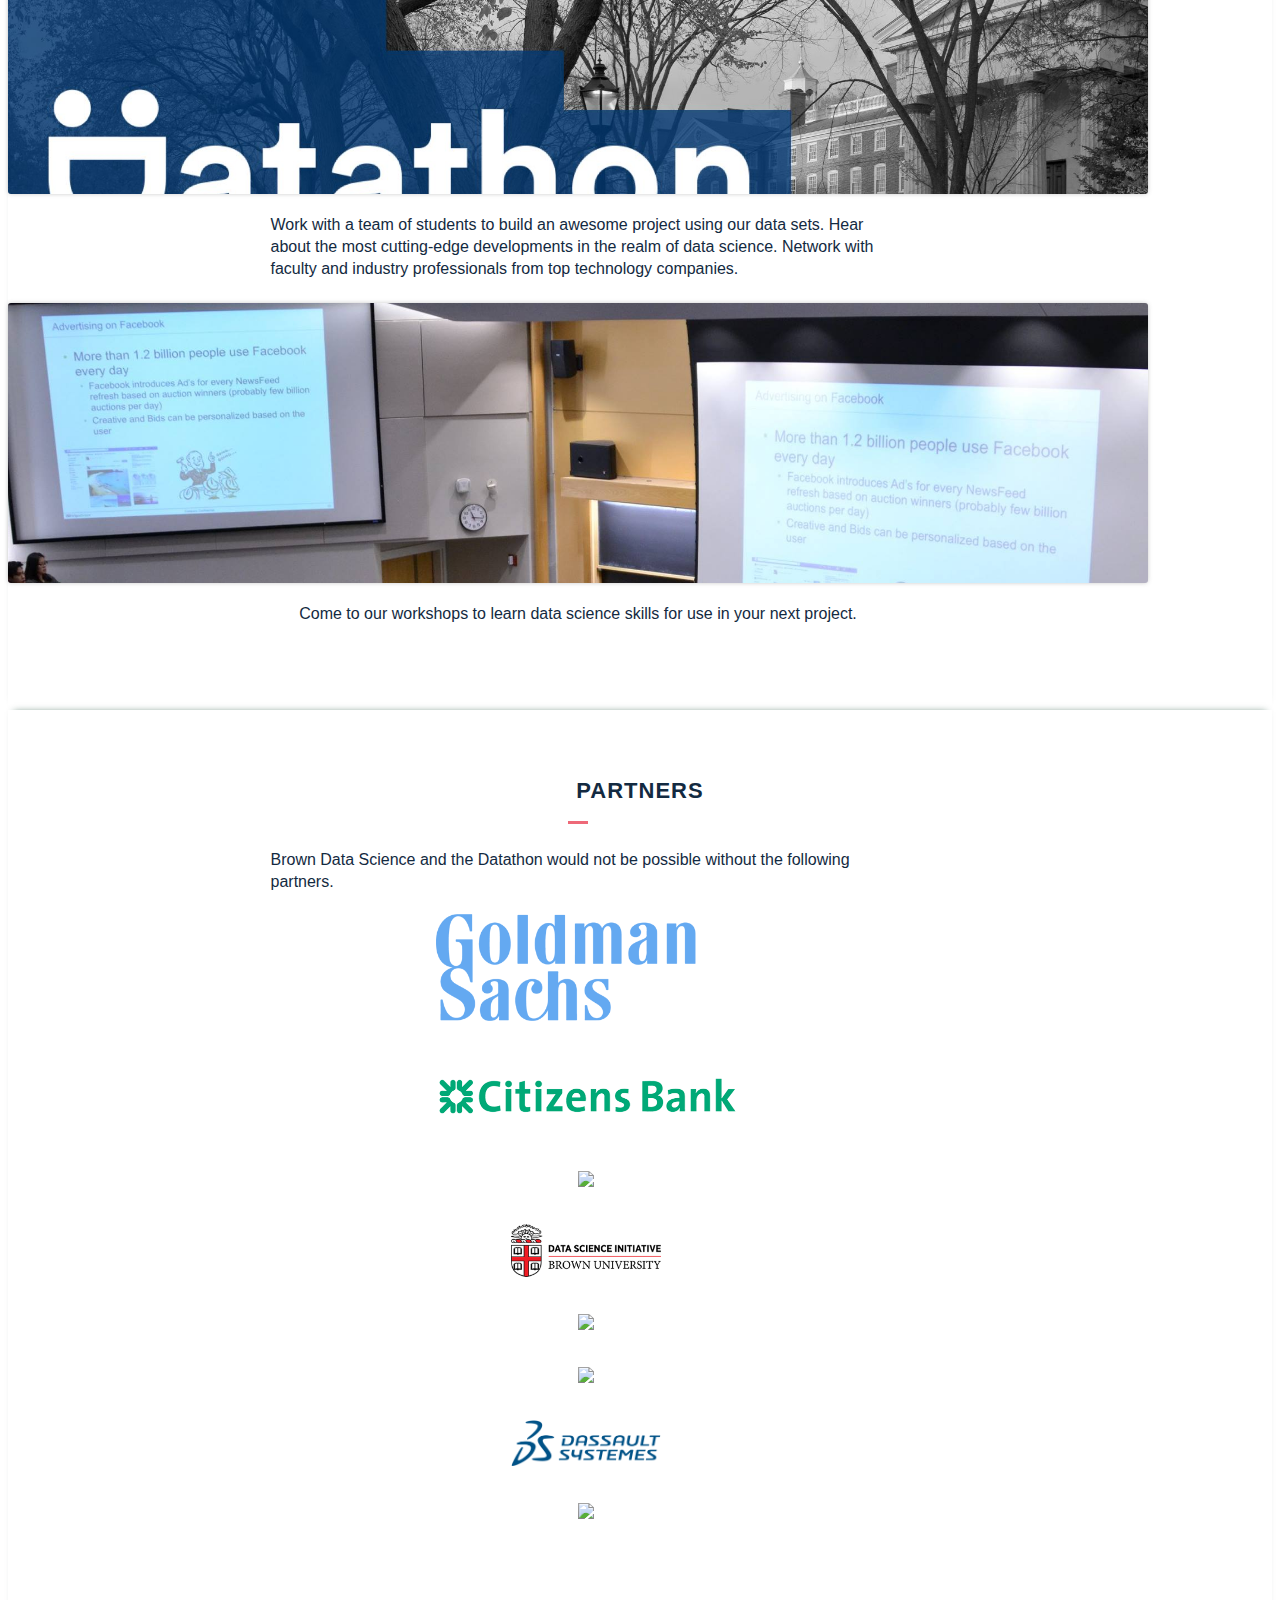
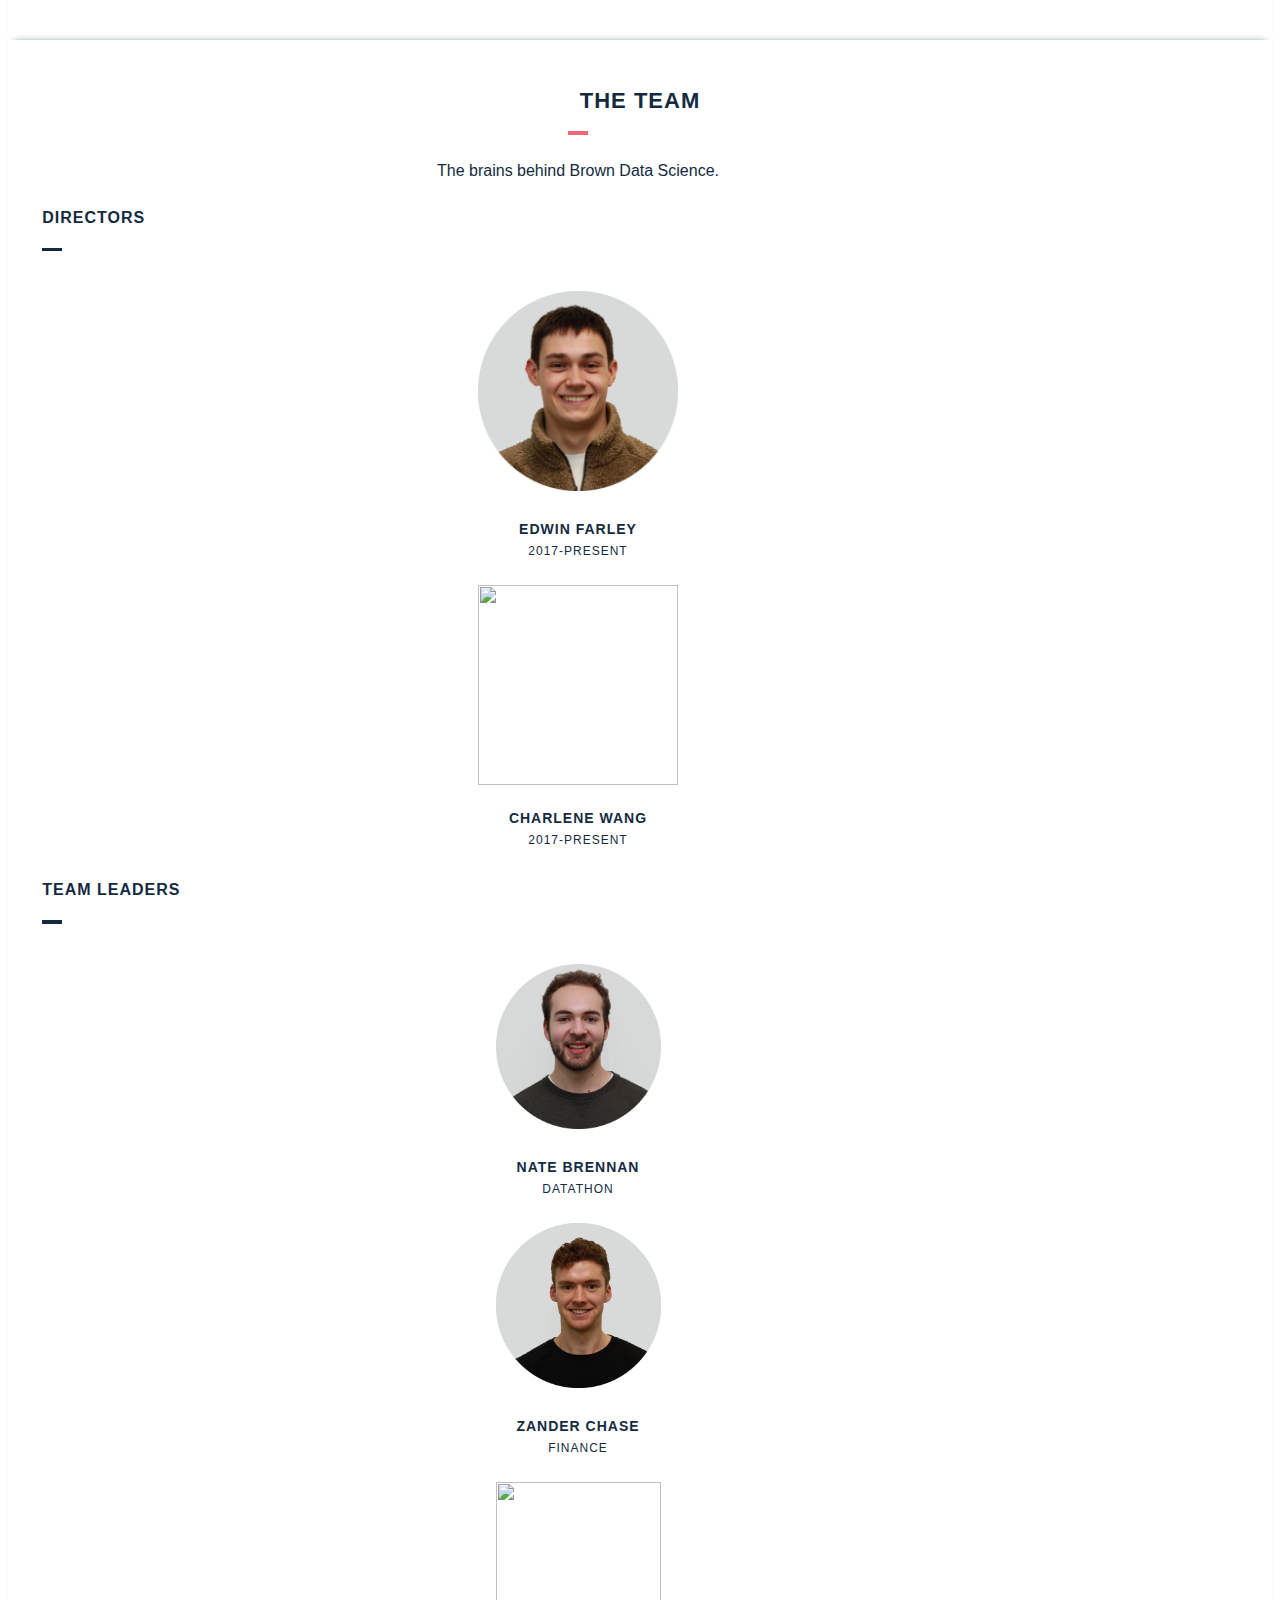
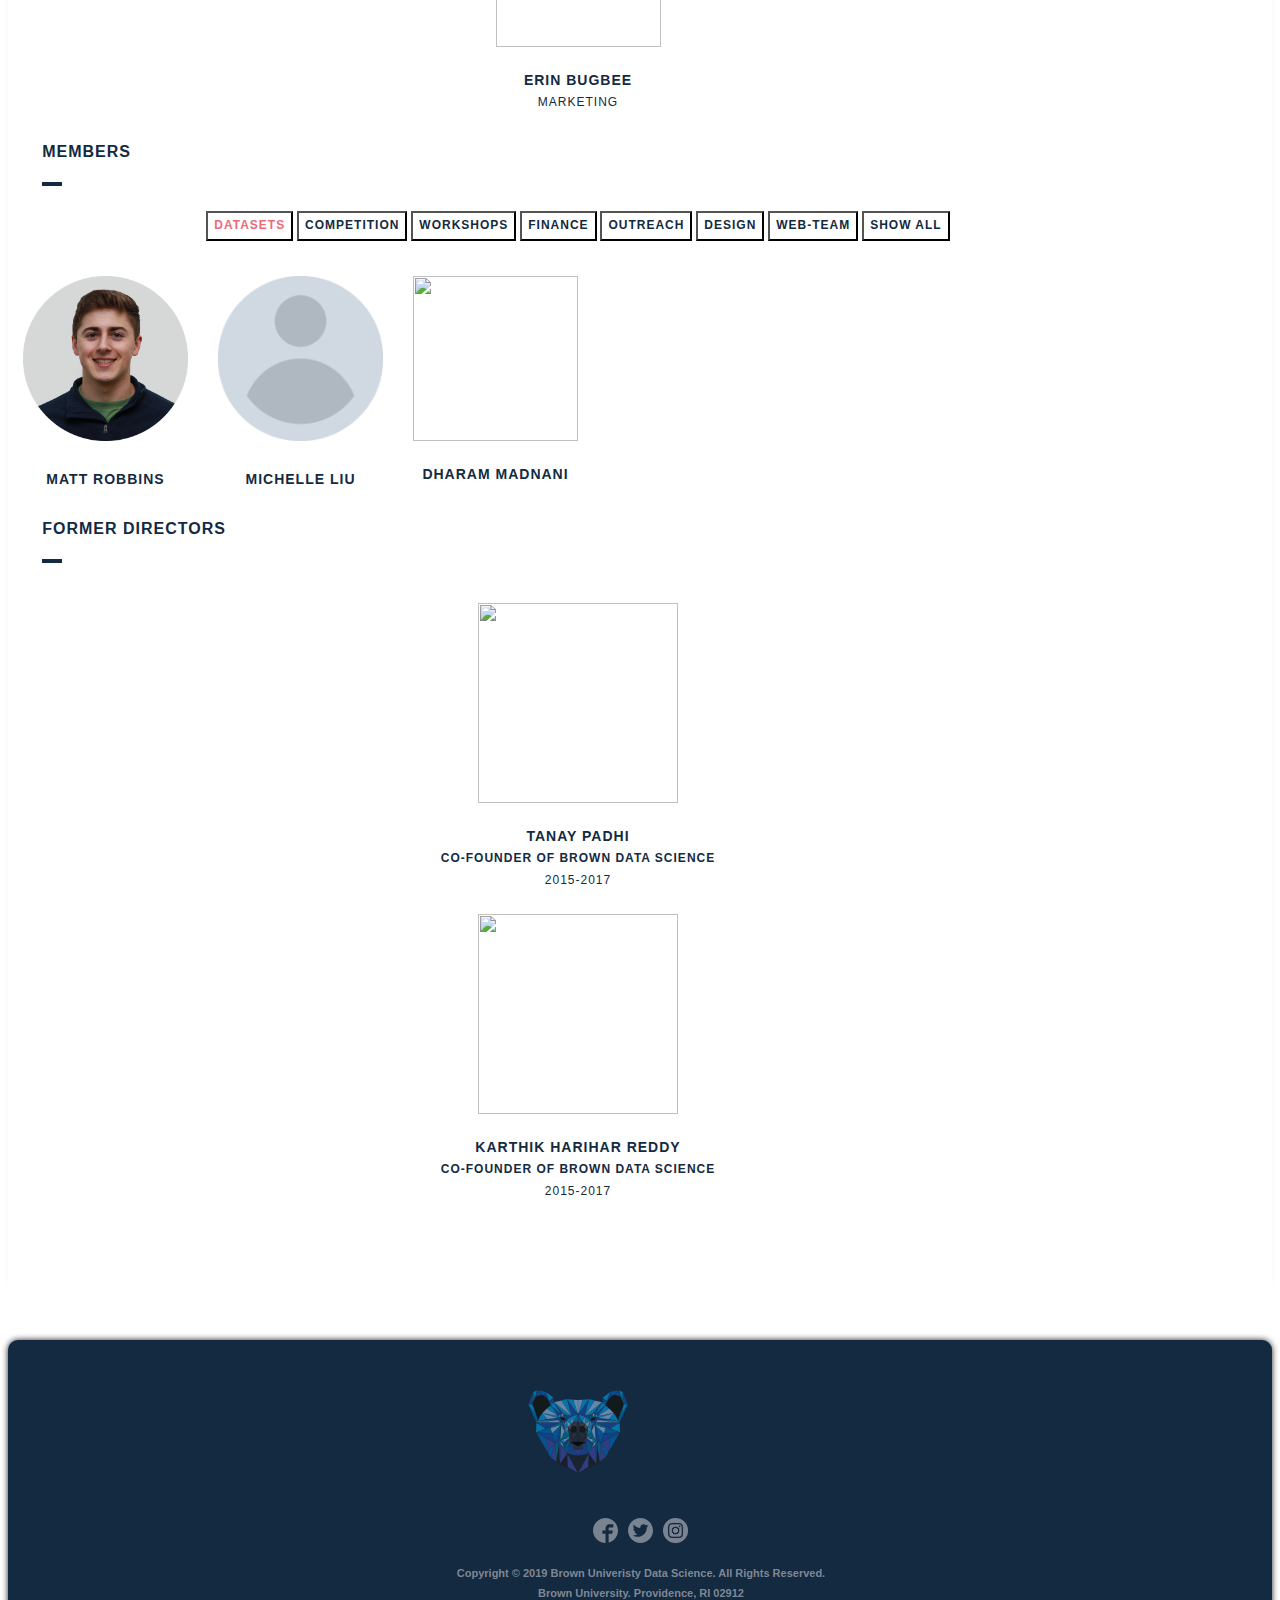
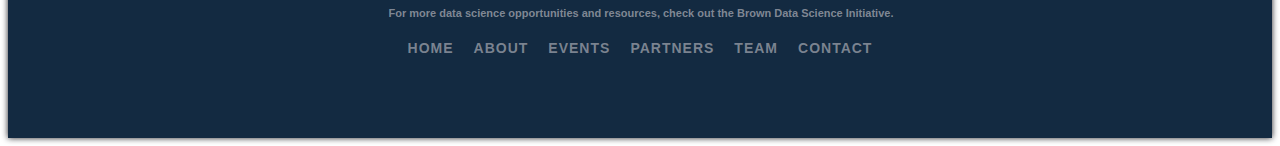
==== commit 765d96f0: "Update schaedule and live content" ====
--- a/bds_site/index.html
+++ b/bds_site/index.html
@@ -208,28 +208,25 @@
                     </div>
                 </div>
             </div>
+            <div class="w-row">
+                    <div class="wide-container work-container w-container">
+                        <div class="w-col w-col-6">
+                             <div class="center-container wrap-collabsible">
+                                  <input id="" class="toggle" type="checkbox">
+                                  <label for="" class="label-toggle"><a href = "https://www.3ds.com/"><img class="sponsor small" src="images/main/dassault.png"></a></label>
+                             </div>
+                         </div>
+                        <div class="w-col w-col-6">
+                             <div class="center-container wrap-collabsible">
+                                  <input id="" class="toggle" type="checkbox">
+                                  <label for="" class="label-toggle"><a href = "https://upserve.com/"><img class="sponsor small" src="images/main/upserve.png"></a></label>
+                             </div>
+                         </div>
+                    </div>
+                </div>
+            </div>
         </div>
         <br/>
-        <div class="w-row">
-            <div class="wide-container w-container center-container">
-                <h2 class="section-heading center sub-heading-navy">Previous Partners</h2>
-                <br/>
-                <img class="divider-small" src="images/main/divider-small-navy.png">
-                <div class="w-row">
-                    <div class="wide-container work-container w-container">
-                        <div class="w-col w-col-4">
-                        </div>
-                        <div class="w-col w-col-4">
-                             <div class="center-container section-heading featured">
-                                <a href = "https://upserve.com/"><img class="sponsor small" src="images/main/upserve.png"></a>
-                             </div>
-                         </div>
-                        <div class="w-col w-col-4">
-                         </div>
-                    </div>
-                </div>
-            </div>
-        </div>
     </section>
 
 
@@ -453,7 +450,7 @@
                 <div class="wide-container work-container w-container">
                     <div class="w-col w-col-3 team-item webteam">
                         <div class="center-container">
-                            <img class="team-image" src="images/main/team/temp.png">
+                            <img class="team-image" src="images/main/team/dan-adkins.png">
                             <div class="section-heading featured"><span class=''>Daniel Adkins</span></div>
                         </div>
                     </div>
--- a/bds_site/css/main.css
+++ b/bds_site/css/main.css
@@ -166,10 +166,7 @@
 }
 
 .navy-text.card.track {
-    font-size: 10.1pt;
     text-align: justify;
-    min-height: 500px;
-    overflow: scroll;
 }
 
 .sub-heading-navy {
@@ -422,4 +419,12 @@
 }
 .dropdown:hover .dropdown-content {
 	display: block;
-}+}
+
+.justify {
+	text-align: justify;
+}
+
+.bold {
+	font-weight: 700;
+}
